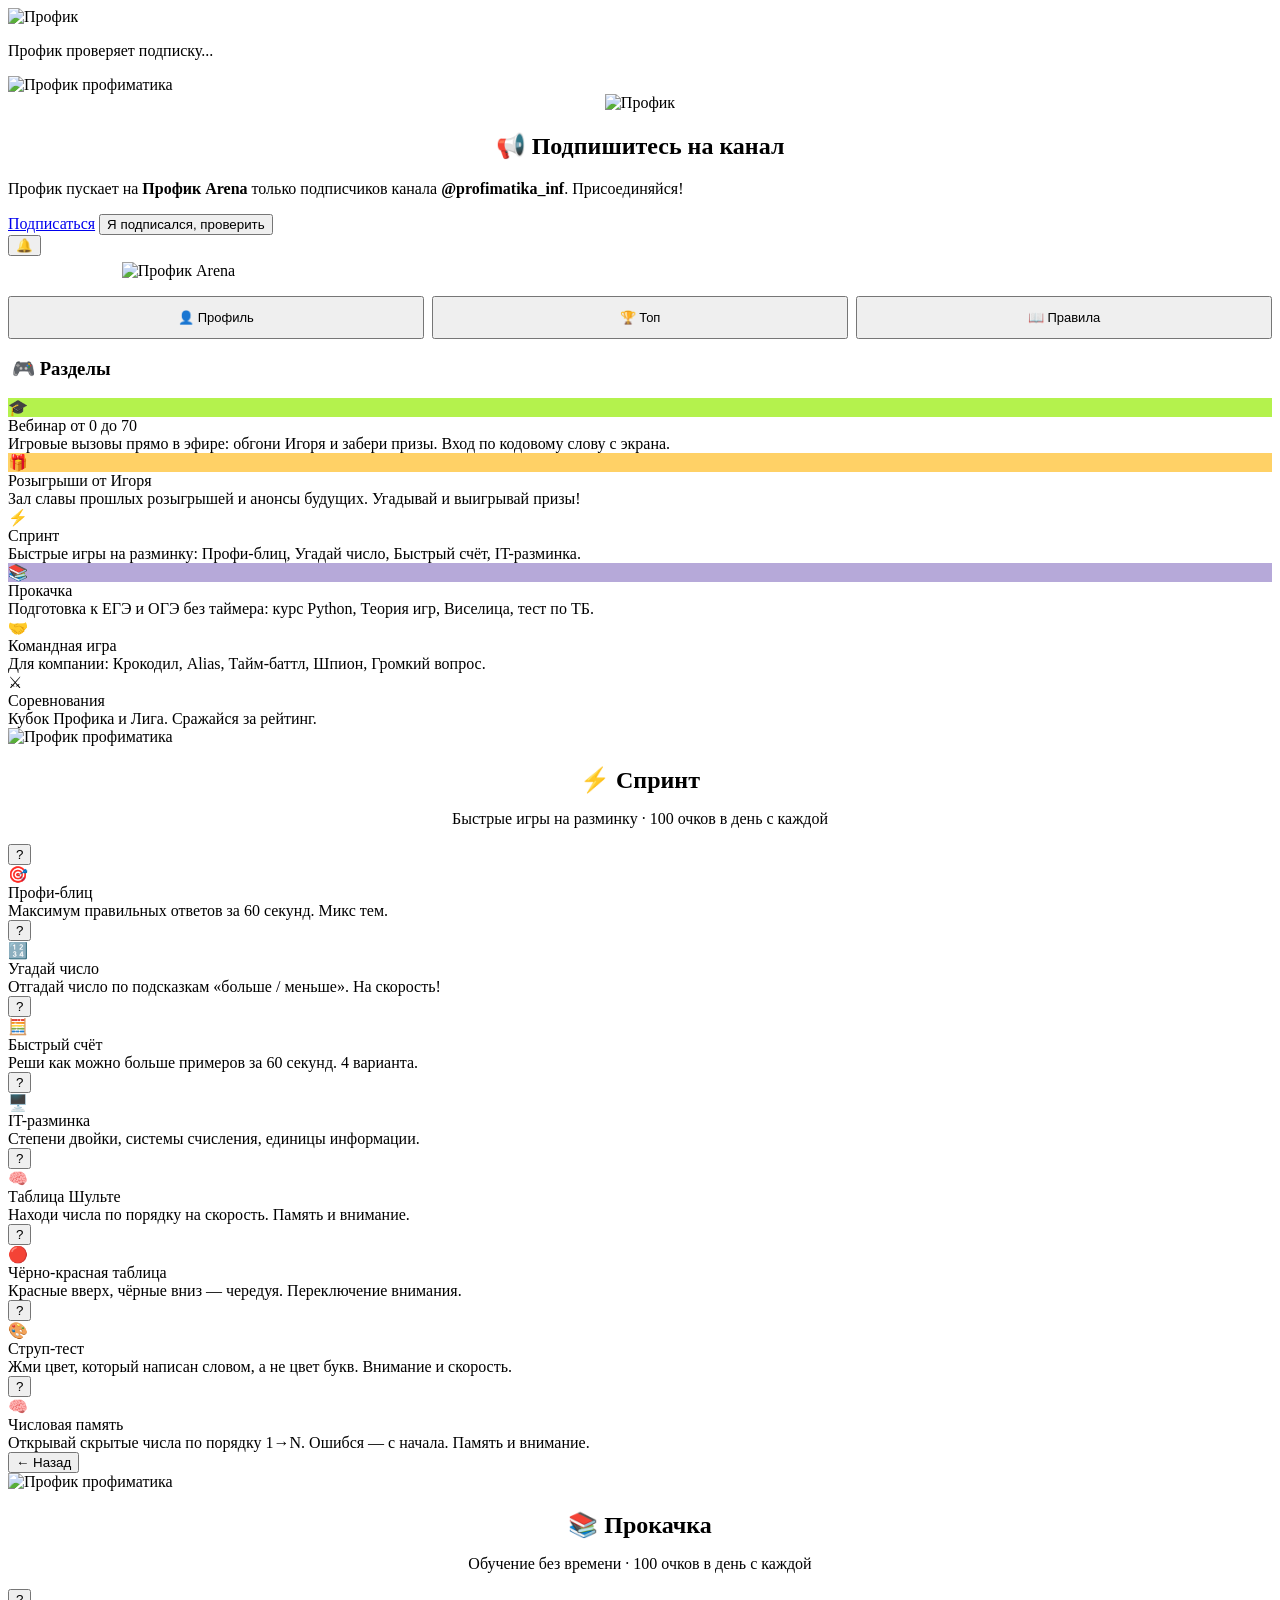
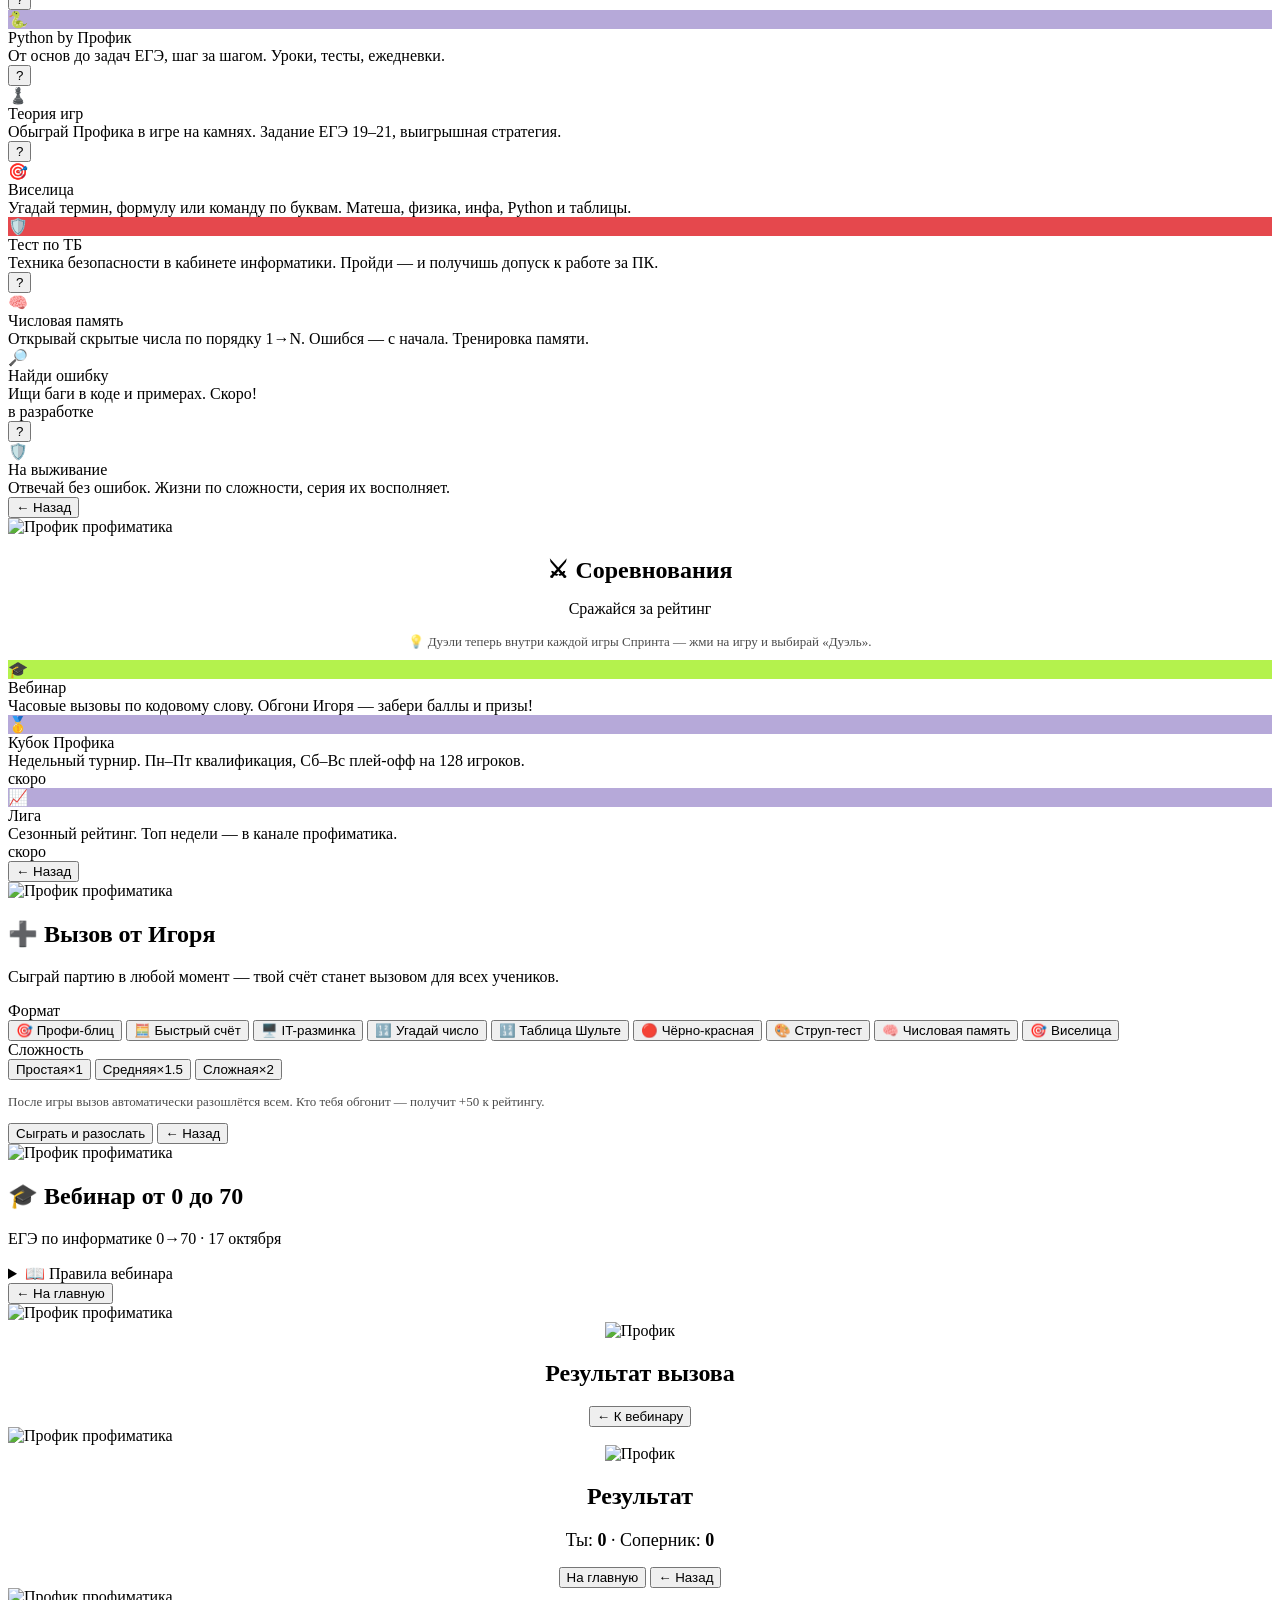
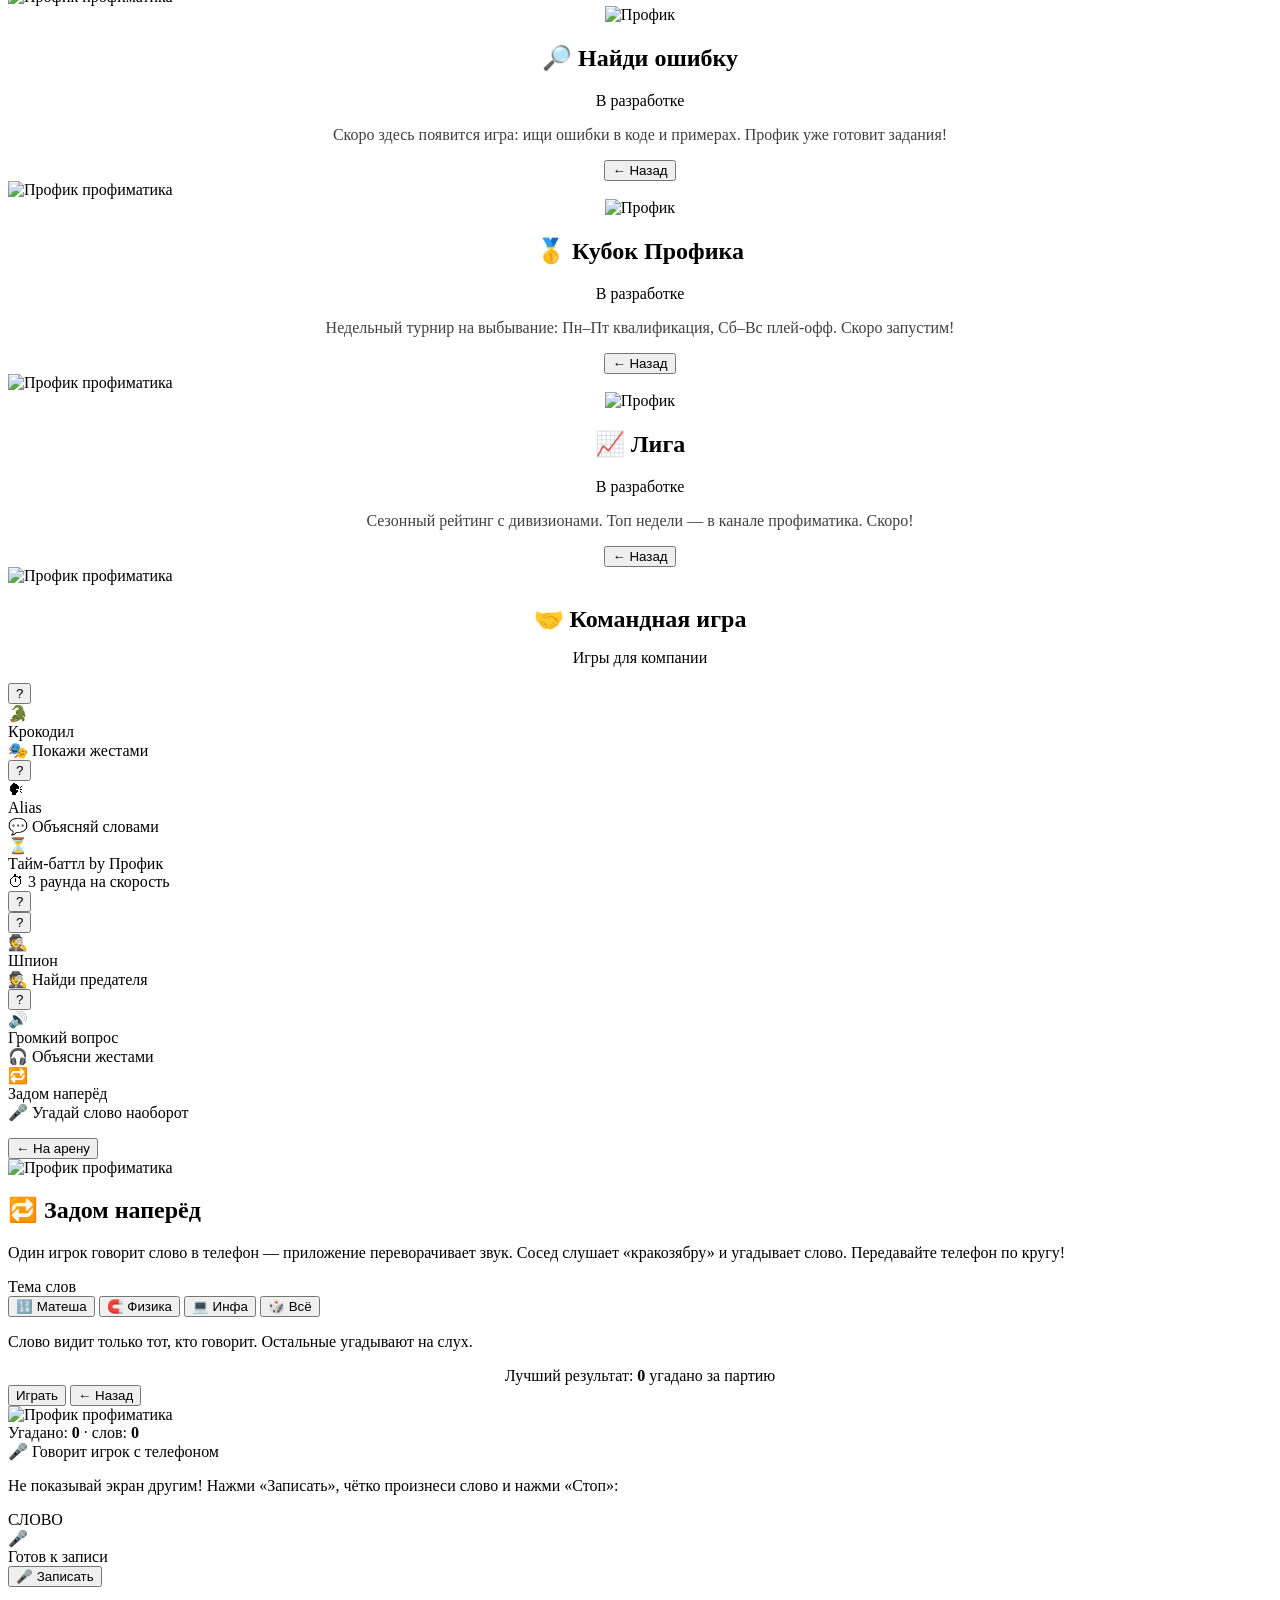
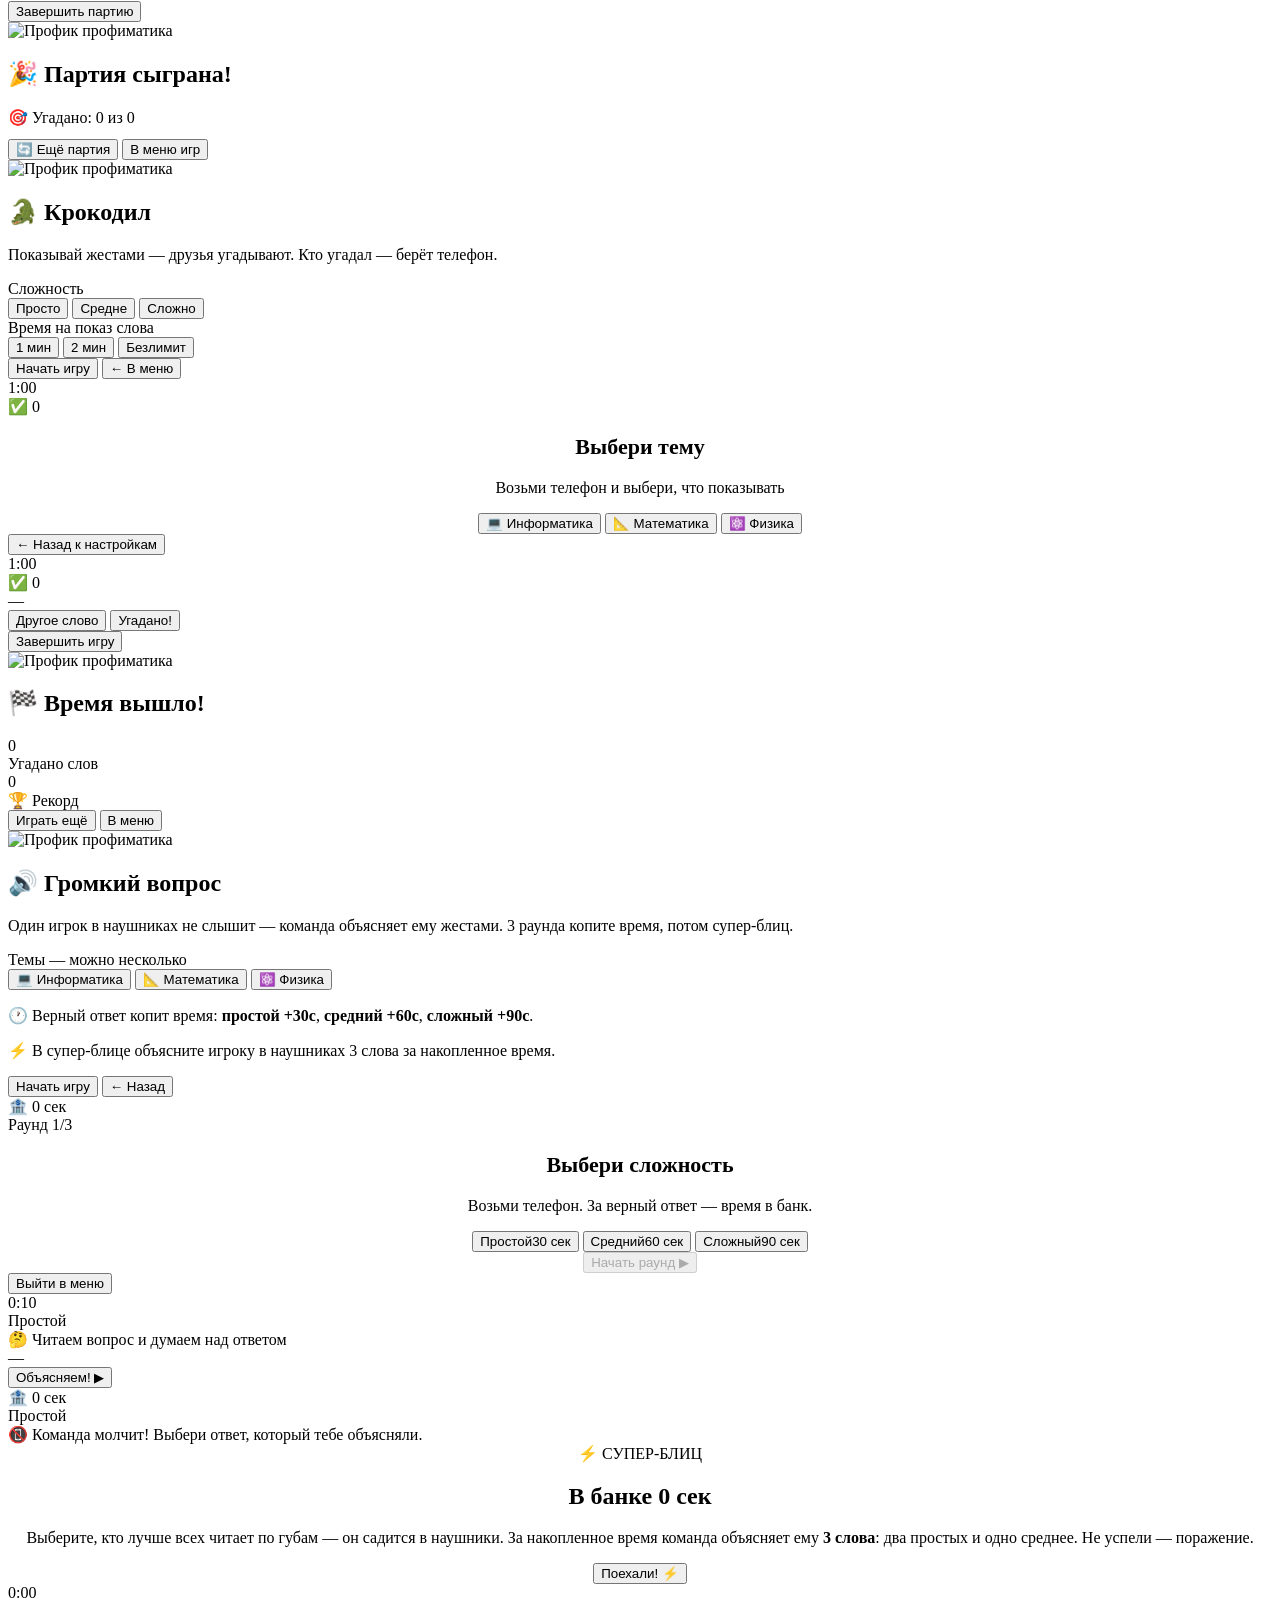
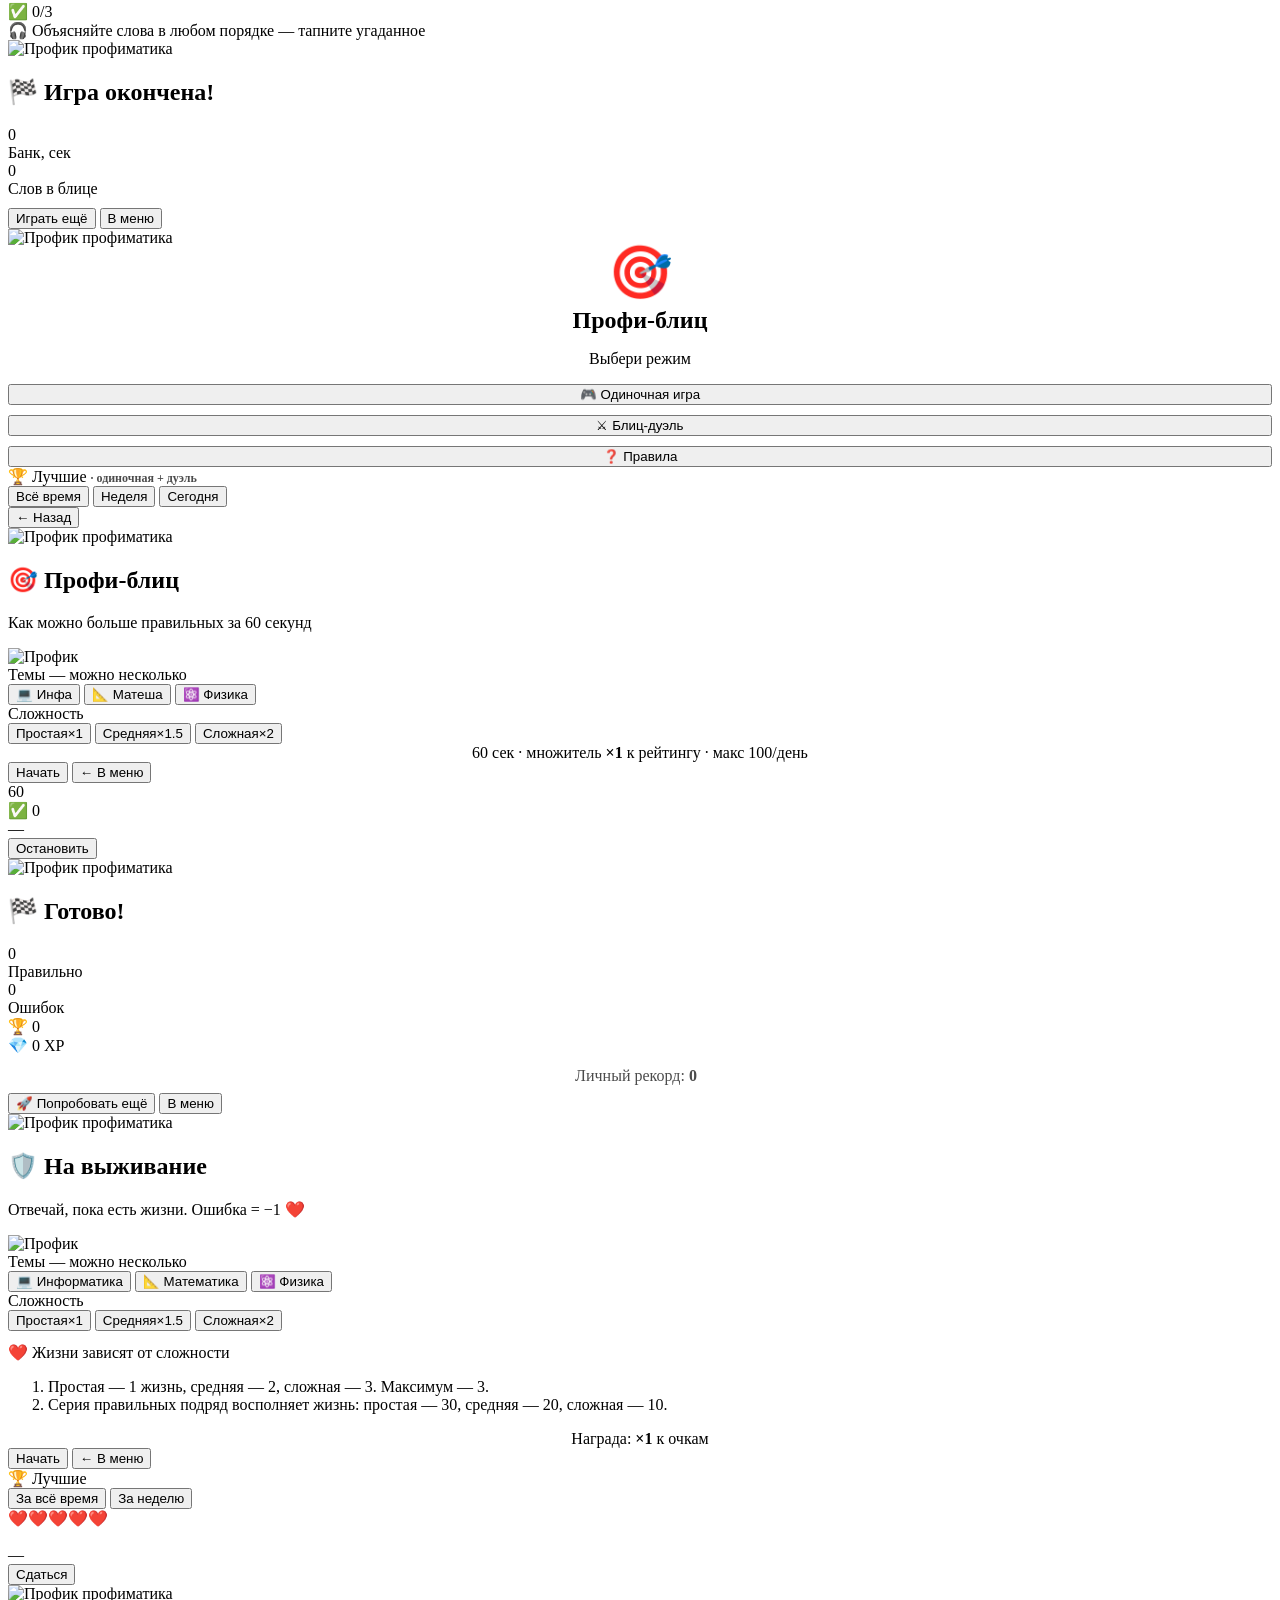
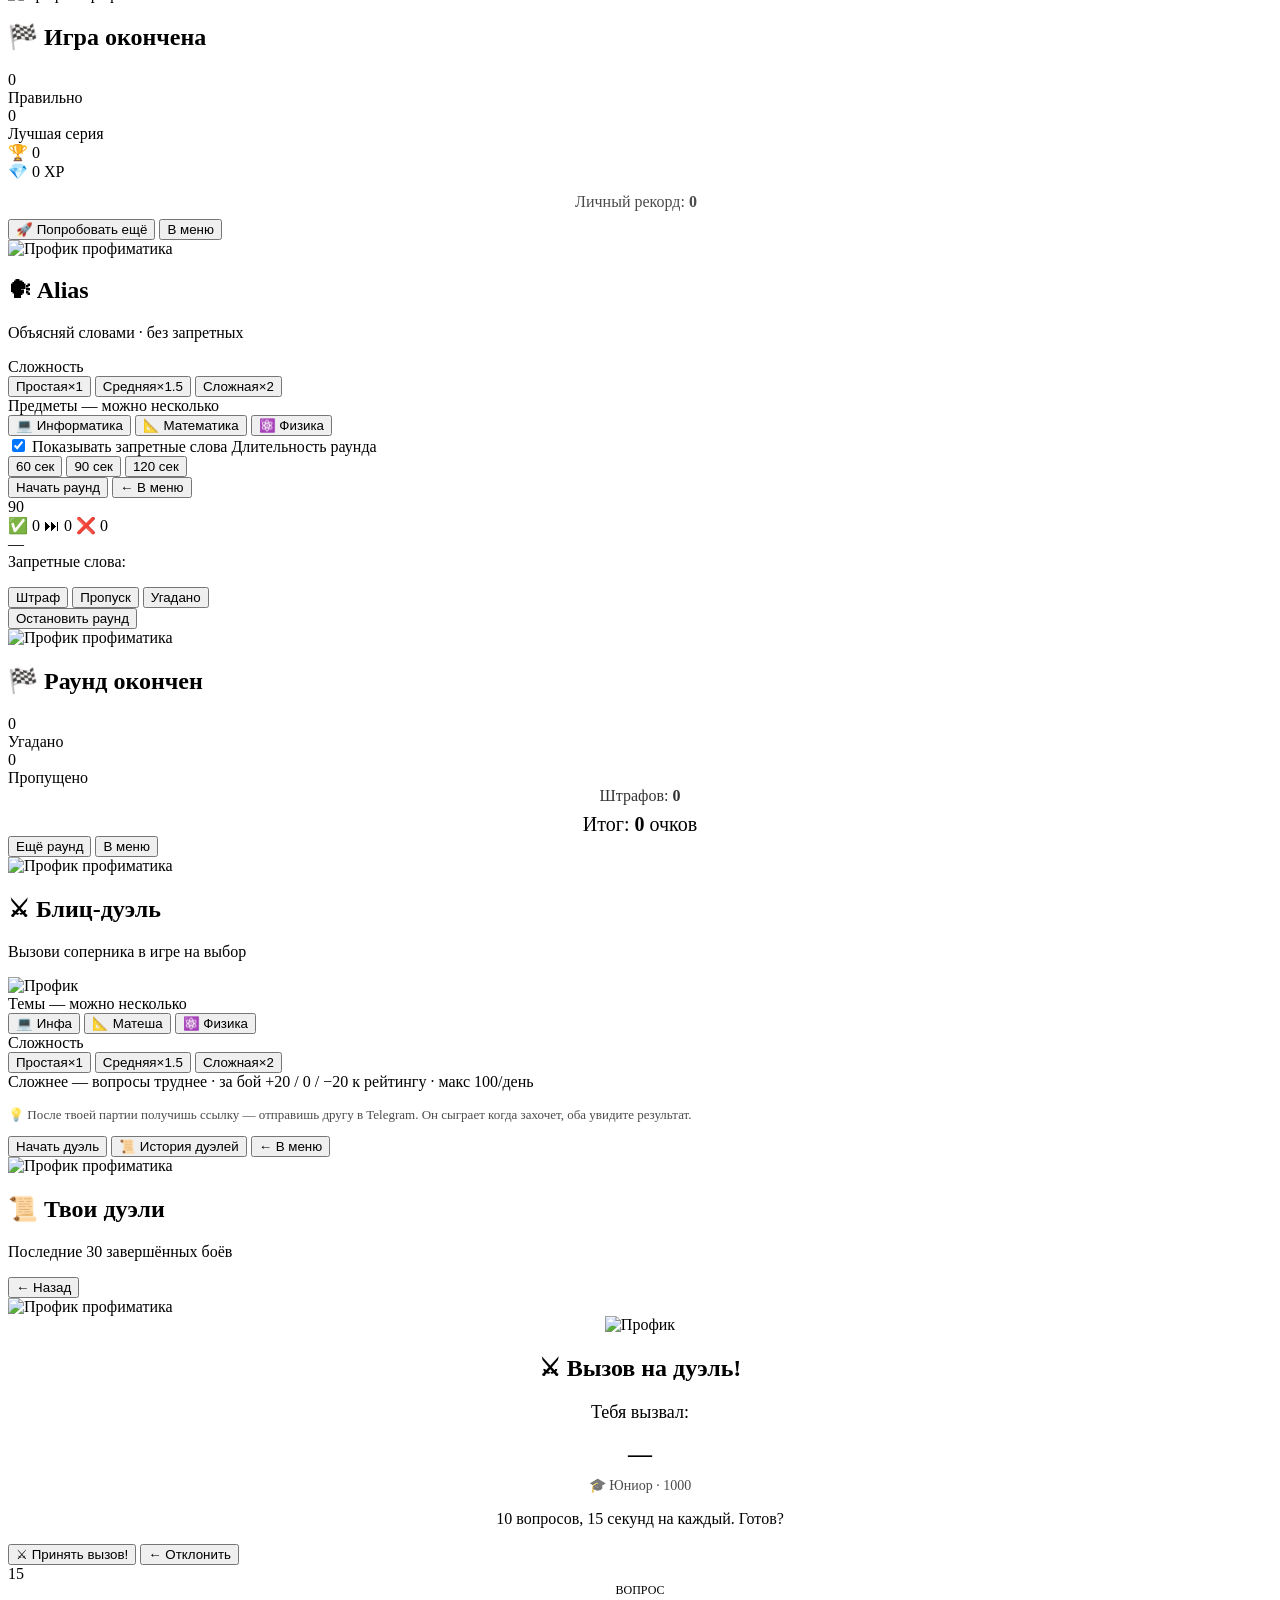
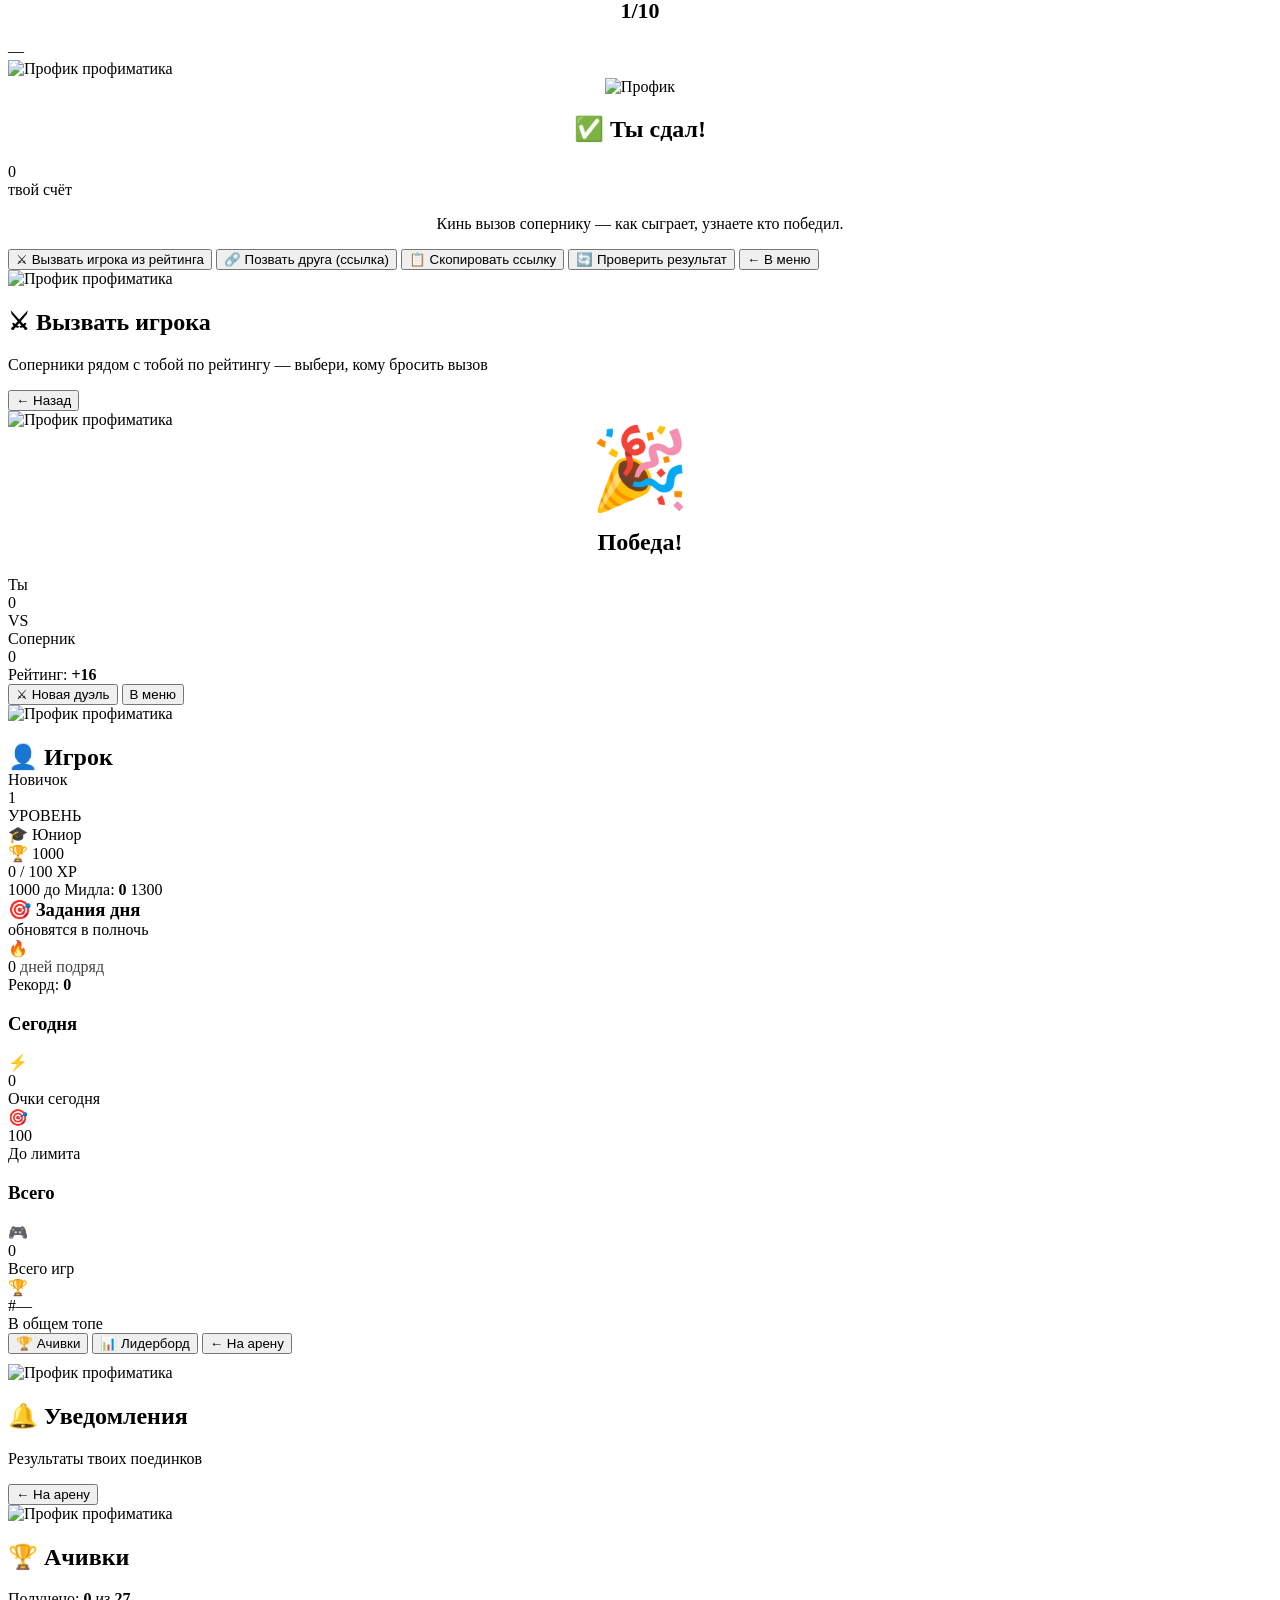
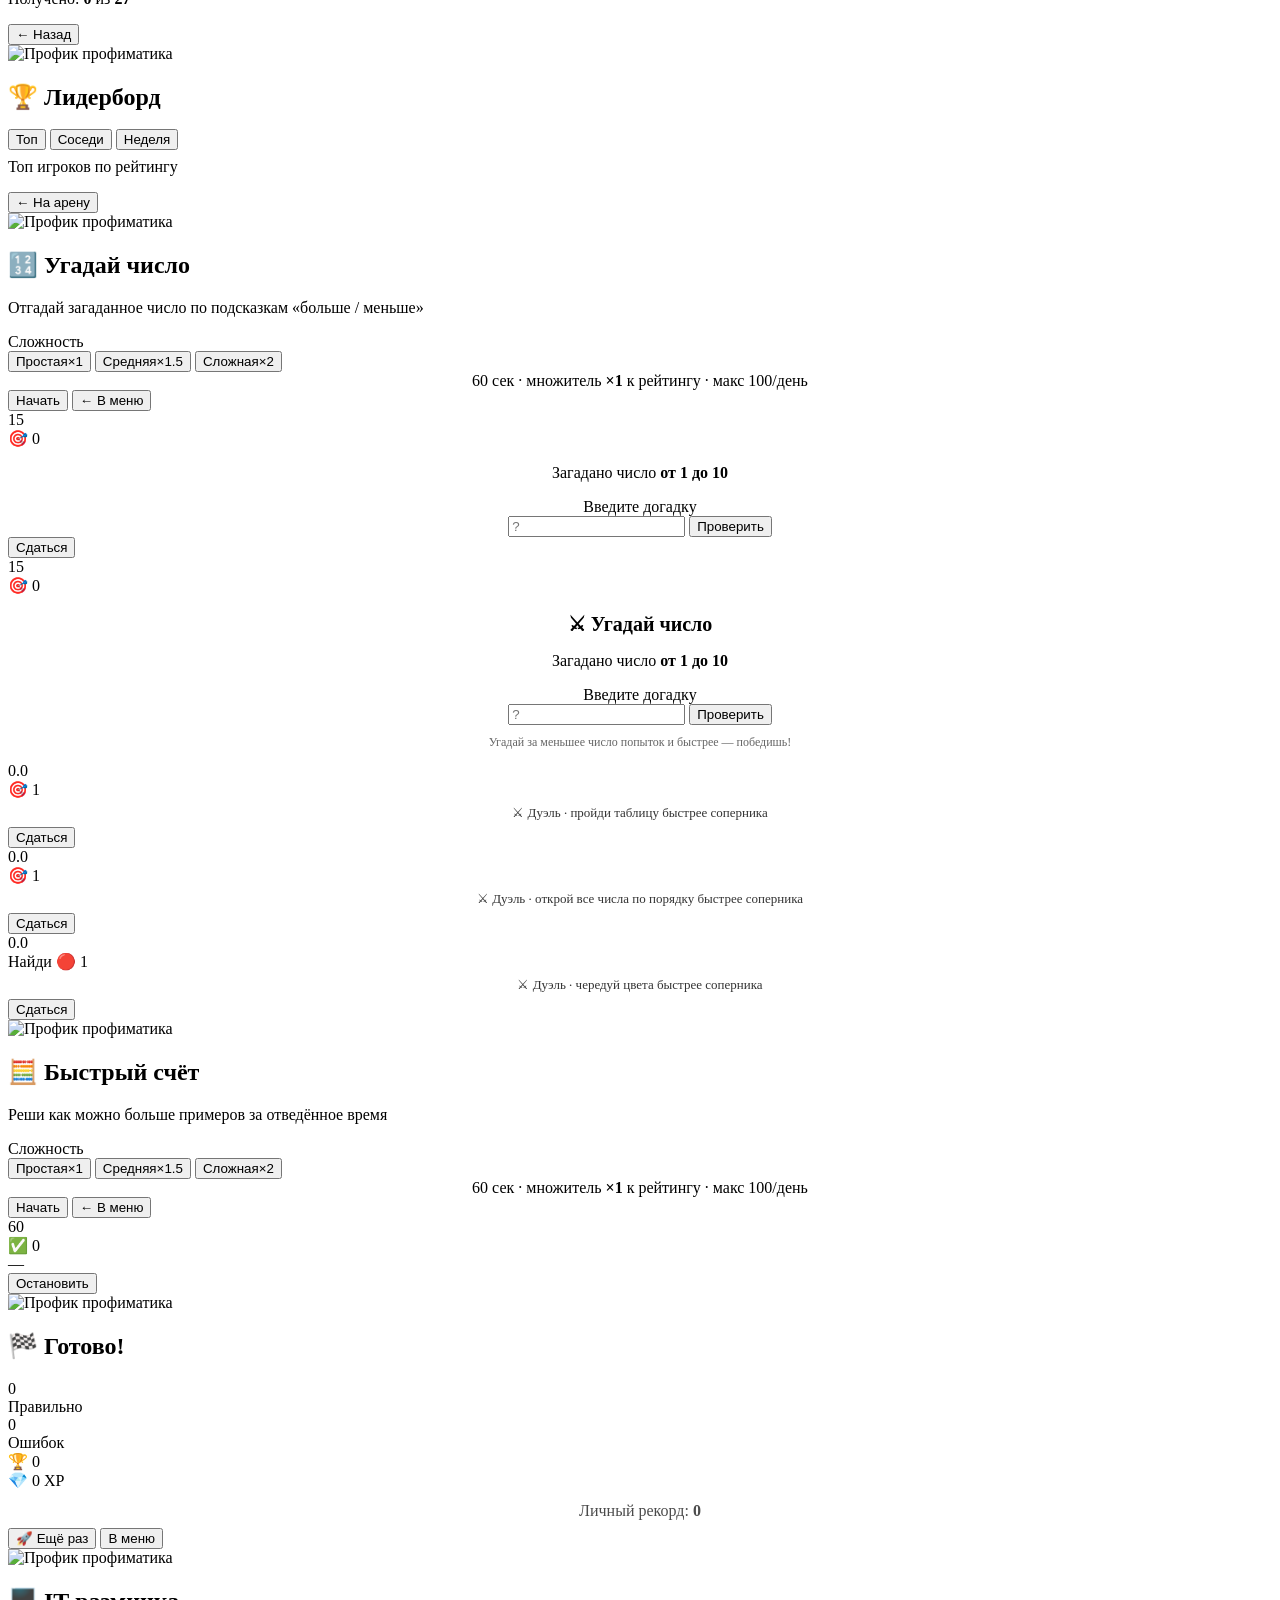
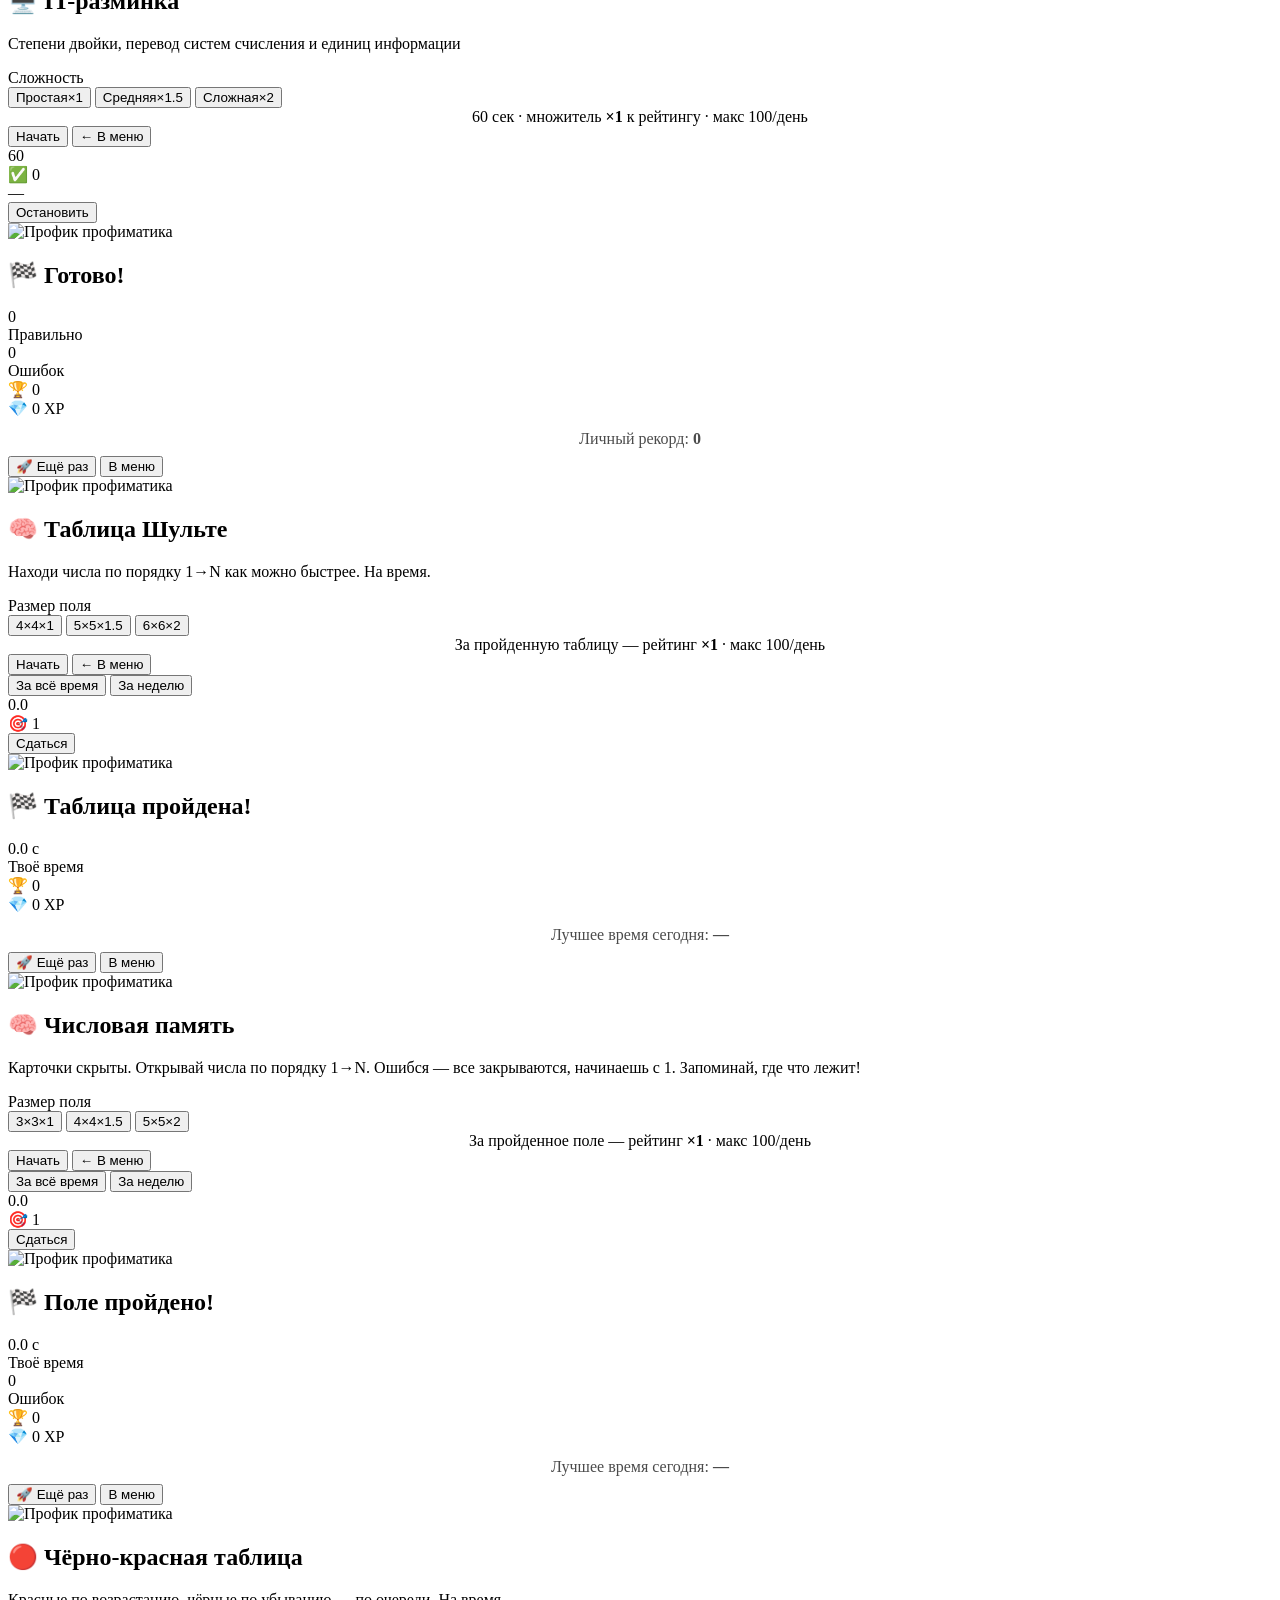
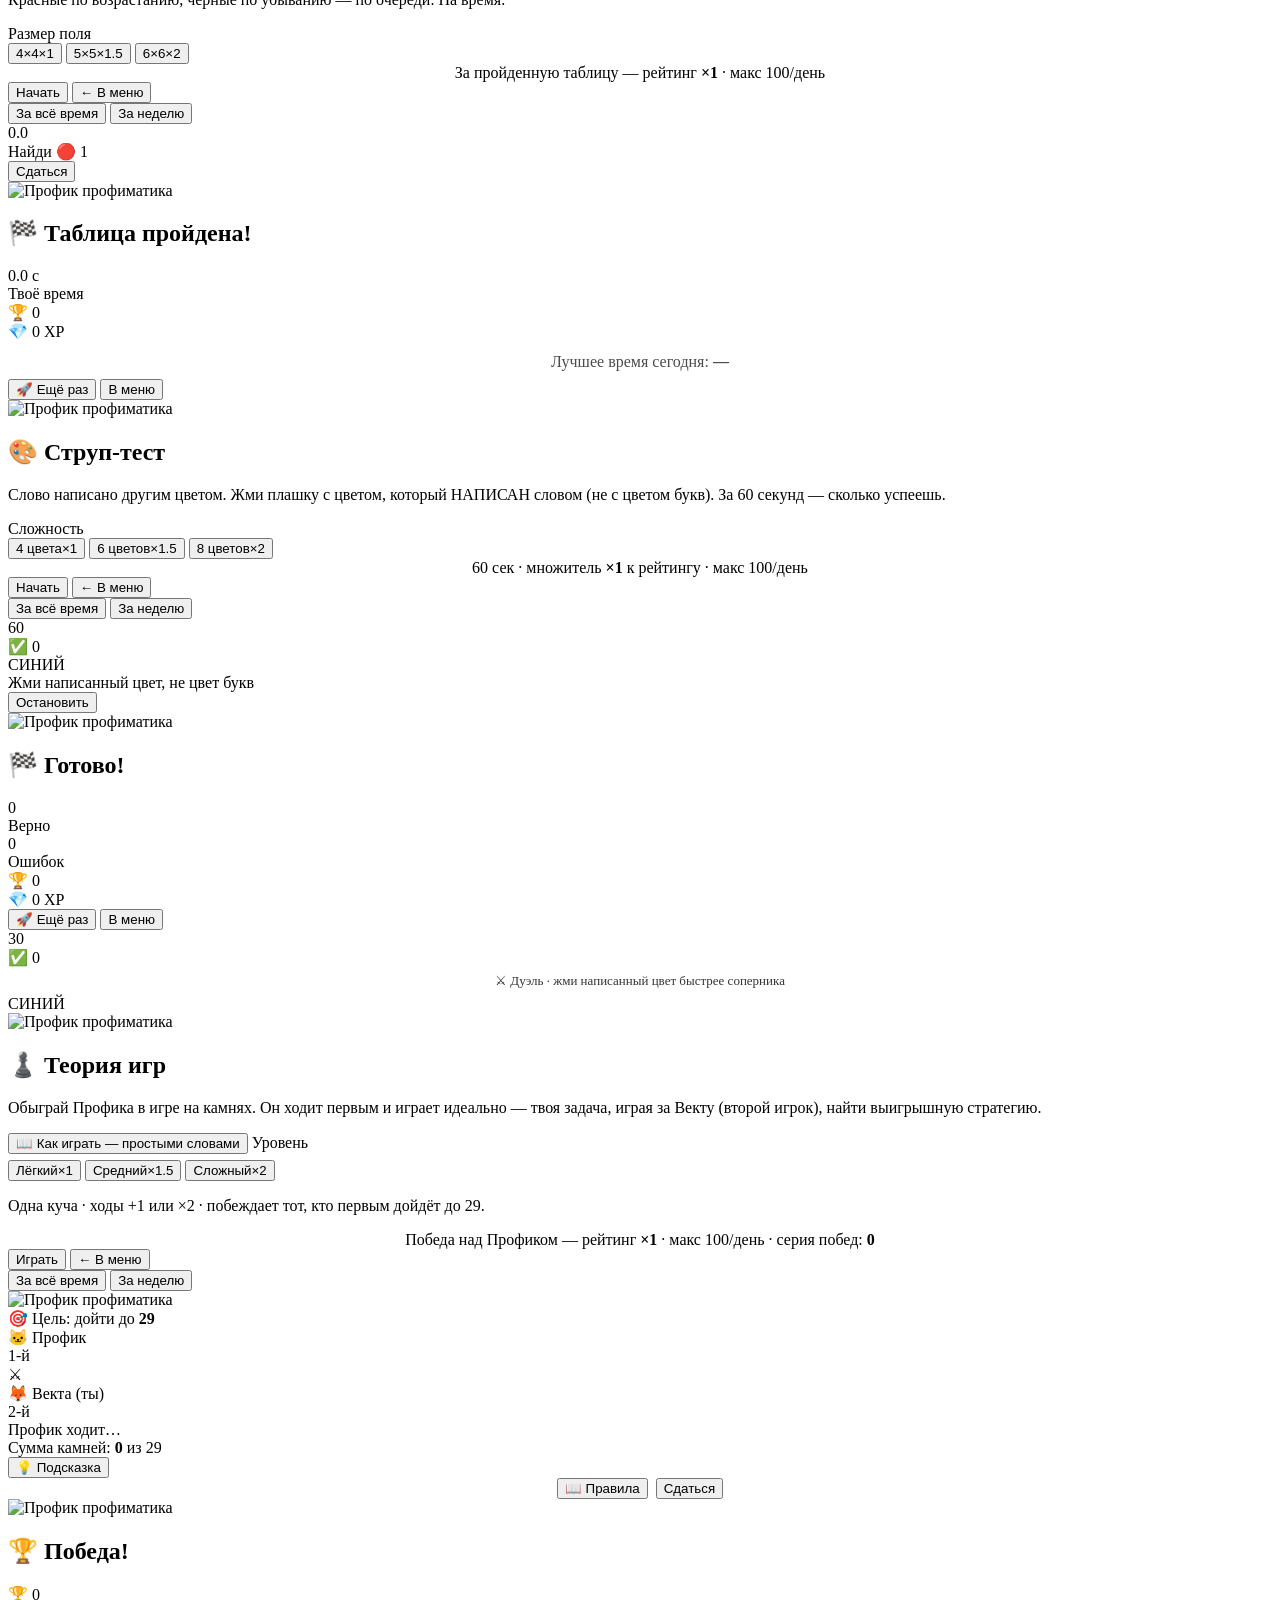
==== frontend/index.html @ 0cec4817 "Вебинар от 0 до 70: заметная кнопка на главной странице" ====
<!DOCTYPE html>
<html lang="ru">
<head>
<meta charset="UTF-8">
<meta name="viewport" content="width=device-width, initial-scale=1.0, viewport-fit=cover">
<title>Профик Arena</title>
<script async src="https://telegram.org/js/telegram-web-app.js"></script>
<link rel="stylesheet" href="/style.css?v=103">
</head>
<body>

<!-- ==== Экран: проверка подписки ==== -->
<section id="screen-check" class="screen active">
  <img src="/profik-cat.png" alt="Профик" class="profik profik-xl">
  <div class="loader"></div>
  <p>Профик проверяет подписку...</p>
</section>

<!-- ==== Экран: нужна подписка ==== -->
<section id="screen-need-sub" class="screen">
  <div class="brand-header">
    <img src="/profik-cat.png" alt="Профик" class="profik">
    <span class="brand-badge">профиматика</span>
  </div>
  <div class="card">
    <div style="text-align:center; margin-bottom:8px;">
      <img src="/profik-cat.png" alt="Профик" class="profik profik-lg">
    </div>
    <h1 style="text-align:center;">📢 Подпишитесь на канал</h1>
    <p>Профик пускает на <b>Профик Arena</b> только подписчиков канала <b>@profimatika_inf</b>. Присоединяйся!</p>
    <a href="https://t.me/profimatika_inf" target="_blank" class="btn btn-primary">Подписаться</a>
    <button id="btn-recheck" class="btn btn-secondary">Я подписался, проверить</button>
  </div>
</section>

<!-- ==== Экран: главное меню (дашборд) ==== -->
<section id="screen-menu" class="screen">
  <!-- Колокольчик уведомлений (правый верхний угол) -->
  <button id="notif-bell" class="notif-bell" onclick="openNotifications()" aria-label="Уведомления">
    🔔<span id="notif-badge" class="notif-badge" style="display:none;">0</span>
  </button>

  <!-- Крупный герой: полный логотип -->
  <div class="hero-brand">
    <img src="/profik-logo.png" alt="Профик Arena" class="hero-logo" style="max-width:82%; height:auto; display:block; margin:6px auto 0;">
  </div>

  <!-- Мотивирующая строка (цель дня/уровня) -->
  <div id="motivate-line" class="motivate-line" style="display:none;">
    <span class="motivate-icon" id="motivate-icon">🎯</span>
    <span class="motivate-text" id="motivate-text">До нового уровня 39 XP</span>
  </div>

  <!-- Персональная плашка: уровень + лига + рейтинг -->
  <div id="my-strip" class="my-strip" onclick="showScreen('profile')" style="display:none;">
    <div class="my-strip-level" id="my-strip-level">
      <div class="my-strip-level-num" id="my-strip-level-num">1</div>
      <div class="my-strip-level-label">УРОВЕНЬ</div>
    </div>
    <div class="my-strip-left">
      <div class="my-strip-topline">
        <span class="my-strip-league" id="my-strip-league">🎓 Юниор I</span>
        <span class="my-strip-streak" id="my-strip-streak" style="display:none;">🔥 <span id="my-strip-streak-num">0</span></span>
      </div>
      <div class="my-strip-rating"><span class="my-strip-label">Рейтинг</span> <span id="my-strip-rating">1000</span></div>
      <div class="my-strip-xpbar">
        <div class="my-strip-xpfill" id="my-strip-xpfill" style="width:0%"></div>
      </div>
    </div>
    <div class="my-strip-arrow">→</div>
  </div>

  <!-- Приветственная карточка от Профика -->
  <div class="profik-hello" id="profik-hello" style="display:none;">
    <img src="/profik-cat.png" alt="Профик" class="profik-hello-img">
    <div class="profik-hello-bubble">
      <div class="profik-hello-title" id="profik-hello-title">Привет!</div>
      <div class="profik-hello-msg" id="profik-hello-msg">Готов сегодня?</div>
    </div>
  </div>

  <!-- Дневная сводка: 3 плашки -->
  <div class="today-strip" id="today-strip" style="display:none;">
    <div class="today-tile">
      <div class="today-tile-icon">🔥</div>
      <div class="today-tile-val" id="today-streak">0</div>
      <div class="today-tile-label">дней</div>
    </div>
    <div class="today-tile">
      <div class="today-tile-icon">🎯</div>
      <div class="today-tile-val" id="today-quests">0/3</div>
      <div class="today-tile-label">задания</div>
    </div>
    <div class="today-tile">
      <div class="today-tile-icon">💎</div>
      <div class="today-tile-val" id="today-xp">0</div>
      <div class="today-tile-label">XP сегодня</div>
    </div>
  </div>

  <!-- Большая CTA «Играть» -->
  <button id="btn-play" class="btn btn-play" onclick="scrollToModes()" style="display:none;">
    <span class="btn-play-icon">▶</span>
    <span class="btn-play-txt">
      <span class="btn-play-title">Играть</span>
      <span class="btn-play-sub" id="btn-play-sub">Выбери режим ниже</span>
    </span>
  </button>

  <div style="display:grid; grid-template-columns:1fr 1fr 1fr; gap:8px; margin:16px 0 8px;">
    <button class="btn btn-secondary" onclick="showScreen('profile')" style="margin-top:0; font-size:13px; padding:12px 6px;">👤 Профиль</button>
    <button class="btn btn-secondary" onclick="openLeaderboard()" style="margin-top:0; font-size:13px; padding:12px 6px;">🏆 Топ</button>
    <button class="btn btn-secondary" onclick="showScreen('rules')" style="margin-top:0; font-size:13px; padding:12px 6px;">📖 Правила</button>
  </div>

  <!-- Баннер «Розыгрыш от Игоря» — угадай время забега -->
  <div id="giveaway-banner" style="display:none; margin:8px 0 4px;"></div>

  <!-- Баннер «Вызов от Игоря» — виден всем, кто ещё не проходил активный вызов -->
  <div id="weekly-banner" style="display:none; margin:8px 0 4px;"></div>

  <!-- Баннер вебинара — виден всем во время эфира -->
  <div id="webinar-banner" style="display:none; margin:8px 0 4px;"></div>

  <h3 style="padding-left:4px;" id="modes-anchor">🎮 Разделы</h3>
  <div class="games-grid">
    <div class="game-card" data-game="webinar" style="border:2px solid var(--brand-lime);">
      <div class="icon" style="background:#B4F24D;">🎓</div>
      <div class="info">
        <div class="title">Вебинар от 0 до 70</div>
        <div class="desc">Игровые вызовы прямо в эфире: обгони Игоря и забери призы. Вход по кодовому слову с экрана.</div>
      </div>
    </div>
    <div class="game-card" data-game="giveaway">
      <div class="icon" style="background:#FFD166;">🎁</div>
      <div class="info">
        <div class="title">Розыгрыши от Игоря</div>
        <div class="desc">Зал славы прошлых розыгрышей и анонсы будущих. Угадывай и выигрывай призы!</div>
      </div>
    </div>
    <div class="game-card" data-game="sec-sprint">
      <div class="icon">⚡</div>
      <div class="info">
        <div class="title">Спринт</div>
        <div class="desc">Быстрые игры на разминку: Профи-блиц, Угадай число, Быстрый счёт, IT-разминка.</div>
      </div>
    </div>
    <div class="game-card" data-game="sec-marathon">
      <div class="icon" style="background:#B6A9D9;">📚</div>
      <div class="info">
        <div class="title">Прокачка</div>
        <div class="desc">Подготовка к ЕГЭ и ОГЭ без таймера: курс Python, Теория игр, Виселица, тест по ТБ.</div>
      </div>
    </div>
    <div class="game-card" data-game="sec-team">
      <div class="icon">🤝</div>
      <div class="info">
        <div class="title">Командная игра</div>
        <div class="desc">Для компании: Крокодил, Alias, Тайм-баттл, Шпион, Громкий вопрос.</div>
        <div class="card-stat" id="card-party-stat"></div>
      </div>
    </div>
    <div class="game-card" data-game="sec-comp">
      <div class="icon">⚔</div>
      <div class="info">
        <div class="title">Соревнования</div>
        <div class="desc">Кубок Профика и Лига. Сражайся за рейтинг.</div>
      </div>
    </div>
  </div>
</section>

<!-- ==== Экран-хаб: СПРИНТ ==== -->
<section id="screen-sprint-hub" class="screen">
  <div class="brand-header">
    <img src="/profik-cat.png" alt="Профик" class="profik">
    <span class="brand-badge">профиматика</span>
  </div>
  <h1 style="text-align:center; margin-bottom:6px;">⚡ Спринт</h1>
  <p class="subtitle" style="text-align:center;">Быстрые игры на разминку · 100 очков в день с каждой</p>
  <div class="games-grid">
    <div class="game-card" data-game="sprint">
      <button class="game-info-btn" data-info="sprint" aria-label="Правила">?</button>
      <div class="icon">🎯</div>
      <div class="info">
        <div class="title">Профи-блиц</div>
        <div class="desc">Максимум правильных ответов за 60 секунд. Микс тем.</div>
        <div class="card-stat" id="card-sprint-stat"></div>
      </div>
    </div>
    <div class="game-card" data-game="numguess">
      <button class="game-info-btn" data-info="numguess" aria-label="Правила">?</button>
      <div class="icon">🔢</div>
      <div class="info">
        <div class="title">Угадай число</div>
        <div class="desc">Отгадай число по подсказкам «больше / меньше». На скорость!</div>
        <div class="card-stat" id="card-numguess-stat"></div>
      </div>
    </div>
    <div class="game-card" data-game="fastmath">
      <button class="game-info-btn" data-info="fastmath" aria-label="Правила">?</button>
      <div class="icon">🧮</div>
      <div class="info">
        <div class="title">Быстрый счёт</div>
        <div class="desc">Реши как можно больше примеров за 60 секунд. 4 варианта.</div>
        <div class="card-stat" id="card-fastmath-stat"></div>
      </div>
    </div>
    <div class="game-card" data-game="infomath">
      <button class="game-info-btn" data-info="infomath" aria-label="Правила">?</button>
      <div class="icon">🖥️</div>
      <div class="info">
        <div class="title">IT-разминка</div>
        <div class="desc">Степени двойки, системы счисления, единицы информации.</div>
        <div class="card-stat" id="card-infomath-stat"></div>
      </div>
    </div>
    <div class="game-card" data-game="schulte">
      <button class="game-info-btn" data-info="schulte" aria-label="Правила">?</button>
      <div class="icon">🧠</div>
      <div class="info">
        <div class="title">Таблица Шульте</div>
        <div class="desc">Находи числа по порядку на скорость. Память и внимание.</div>
        <div class="card-stat" id="card-schulte-stat"></div>
      </div>
    </div>
    <div class="game-card" data-game="gorbov">
      <button class="game-info-btn" data-info="gorbov" aria-label="Правила">?</button>
      <div class="icon">🔴</div>
      <div class="info">
        <div class="title">Чёрно-красная таблица</div>
        <div class="desc">Красные вверх, чёрные вниз — чередуя. Переключение внимания.</div>
        <div class="card-stat" id="card-gorbov-stat"></div>
      </div>
    </div>
    <div class="game-card" data-game="stroop">
      <button class="game-info-btn" data-info="stroop" aria-label="Правила">?</button>
      <div class="icon">🎨</div>
      <div class="info">
        <div class="title">Струп-тест</div>
        <div class="desc">Жми цвет, который написан словом, а не цвет букв. Внимание и скорость.</div>
        <div class="card-stat" id="card-stroop-stat"></div>
      </div>
    </div>
    <div class="game-card" data-game="numbermem">
      <button class="game-info-btn" data-info="numbermem" aria-label="Правила">?</button>
      <div class="icon">🧠</div>
      <div class="info">
        <div class="title">Числовая память</div>
        <div class="desc">Открывай скрытые числа по порядку 1→N. Ошибся — с начала. Память и внимание.</div>
        <div class="card-stat" id="card-numbermem-stat"></div>
      </div>
    </div>
  </div>
  <button class="btn btn-link btn-back" data-back="menu">← Назад</button>
</section>

<!-- ==== Экран-хаб: МАРАФОНЫ ==== -->
<section id="screen-marathon-hub" class="screen">
  <div class="brand-header">
    <img src="/profik-cat.png" alt="Профик" class="profik">
    <span class="brand-badge">профиматика</span>
  </div>
  <h1 style="text-align:center; margin-bottom:6px;">📚 Прокачка</h1>
  <p class="subtitle" style="text-align:center;">Обучение без времени · 100 очков в день с каждой</p>
  <div class="games-grid">
    <div class="game-card" data-game="python">
      <button class="game-info-btn" data-info="python" aria-label="Правила">?</button>
      <div class="icon" style="background:#B6A9D9;">🐍</div>
      <div class="info">
        <div class="title">Python <span class="by-profik">by Профик</span></div>
        <div class="desc">От основ до задач ЕГЭ, шаг за шагом. Уроки, тесты, ежедневки.</div>
      </div>
    </div>
    <div class="game-card" data-game="gametheory">
      <button class="game-info-btn" data-info="gametheory" aria-label="Правила">?</button>
      <div class="icon">♟️</div>
      <div class="info">
        <div class="title">Теория игр</div>
        <div class="desc">Обыграй Профика в игре на камнях. Задание ЕГЭ 19–21, выигрышная стратегия.</div>
        <div class="card-stat" id="card-gametheory-stat"></div>
      </div>
    </div>
    <div class="game-card" data-game="hangman">
      <button class="game-info-btn" data-info="hangman" aria-label="Правила">?</button>
      <div class="icon">🎯</div>
      <div class="info">
        <div class="title">Виселица</div>
        <div class="desc">Угадай термин, формулу или команду по буквам. Матеша, физика, инфа, Python и таблицы.</div>
        <div class="card-stat" id="card-hangman-stat"></div>
      </div>
    </div>
    <div class="game-card" data-game="tbquiz">
      <div class="icon" style="background:#E5484D;">🛡️</div>
      <div class="info">
        <div class="title">Тест по ТБ</div>
        <div class="desc">Техника безопасности в кабинете информатики. Пройди — и получишь допуск к работе за ПК.</div>
      </div>
    </div>
    <div class="game-card" data-game="numbermemsolo">
      <button class="game-info-btn" data-info="numbermem" aria-label="Правила">?</button>
      <div class="icon">🧠</div>
      <div class="info">
        <div class="title">Числовая память</div>
        <div class="desc">Открывай скрытые числа по порядку 1→N. Ошибся — с начала. Тренировка памяти.</div>
        <div class="card-stat" id="card-numbermemsolo-stat"></div>
      </div>
    </div>
    <div class="game-card" data-game="finderr">
      <div class="icon">🔎</div>
      <div class="info">
        <div class="title">Найди ошибку</div>
        <div class="desc">Ищи баги в коде и примерах. Скоро!</div>
      </div>
      <div class="badge-soon">в разработке</div>
    </div>
    <div class="game-card" data-game="marathon">
      <button class="game-info-btn" data-info="marathon" aria-label="Правила">?</button>
      <div class="icon">🛡️</div>
      <div class="info">
        <div class="title">На выживание</div>
        <div class="desc">Отвечай без ошибок. Жизни по сложности, серия их восполняет.</div>
        <div class="card-stat" id="card-marathon-stat"></div>
      </div>
    </div>
  </div>
  <button class="btn btn-link btn-back" data-back="menu">← Назад</button>
</section>

<!-- ==== Экран-хаб: СОРЕВНОВАНИЯ ==== -->
<section id="screen-comp-hub" class="screen">
  <div class="brand-header">
    <img src="/profik-cat.png" alt="Профик" class="profik">
    <span class="brand-badge">профиматика</span>
  </div>
  <h1 style="text-align:center; margin-bottom:6px;">⚔ Соревнования</h1>
  <p class="subtitle" style="text-align:center;">Сражайся за рейтинг</p>
  <div id="weekly-block"></div>
  <button id="btn-weekly-create" class="btn btn-primary" style="display:none;">➕ Создать Вызов от Игоря</button>
  <p style="font-size:13px; opacity:0.7; text-align:center; margin:6px 0 10px;">💡 Дуэли теперь внутри каждой игры Спринта — жми на игру и выбирай «Дуэль».</p>
  <div class="games-grid">
    <div class="game-card" data-game="webinar">
      <div class="icon" style="background:#B4F24D;">🎓</div>
      <div class="info">
        <div class="title">Вебинар</div>
        <div class="desc">Часовые вызовы по кодовому слову. Обгони Игоря — забери баллы и призы!</div>
      </div>
    </div>
    <div class="game-card" data-game="cup">
      <div class="icon" style="background:#B6A9D9;">🥇</div>
      <div class="info">
        <div class="title">Кубок Профика</div>
        <div class="desc">Недельный турнир. Пн–Пт квалификация, Сб–Вс плей-офф на 128 игроков.</div>
      </div>
      <div class="badge-soon">скоро</div>
    </div>
    <div class="game-card" data-game="league">
      <div class="icon" style="background:#B6A9D9;">📈</div>
      <div class="info">
        <div class="title">Лига</div>
        <div class="desc">Сезонный рейтинг. Топ недели — в канале профиматика.</div>
      </div>
      <div class="badge-soon">скоро</div>
    </div>
  </div>
  <button class="btn btn-link btn-back" data-back="menu">← Назад</button>
</section>

<!-- ==== Вызов от Игоря: создание (только админ) ==== -->
<section id="screen-weekly-admin" class="screen">
  <div class="brand-header">
    <img src="/profik-cat.png" alt="Профик" class="profik">
    <span class="brand-badge">профиматика</span>
  </div>
  <div class="card">
    <h1>➕ Вызов от Игоря</h1>
    <p class="subtitle">Сыграй партию в любой момент — твой счёт станет вызовом для всех учеников.</p>
    <label class="field">Формат</label>
    <div class="pills" id="wa-format">
      <button class="pill active" data-value="sprint">🎯 Профи-блиц</button>
      <button class="pill" data-value="fastmath">🧮 Быстрый счёт</button>
      <button class="pill" data-value="infomath">🖥️ IT-разминка</button>
      <button class="pill" data-value="numguess">🔢 Угадай число</button>
      <button class="pill" data-value="schulte">🔢 Таблица Шульте</button>
      <button class="pill" data-value="gorbov">🔴 Чёрно-красная</button>
      <button class="pill" data-value="stroop">🎨 Струп-тест</button>
      <button class="pill" data-value="numbermem">🧠 Числовая память</button>
      <button class="pill" data-value="hangman">🎯 Виселица</button>
    </div>
    <label class="field">Сложность</label>
    <div class="pills" id="wa-difficulty">
      <button class="pill pill-diff" data-value="easy"><span>Простая</span><span class="pill-hint">×1</span></button>
      <button class="pill pill-diff active" data-value="medium"><span>Средняя</span><span class="pill-hint">×1.5</span></button>
      <button class="pill pill-diff" data-value="hard"><span>Сложная</span><span class="pill-hint">×2</span></button>
    </div>
    <p style="font-size:13px; opacity:0.7; margin-top:14px;">После игры вызов автоматически разошлётся всем. Кто тебя обгонит — получит +50 к рейтингу.</p>
    <button id="btn-wa-start" class="btn btn-primary btn-big">Сыграть и разослать</button>
    <button class="btn btn-link btn-back" data-back="compHub">← Назад</button>
  </div>
</section>

<!-- ==== Вебинар: главный экран (ввод кода, статус, живой топ, админ) ==== -->
<section id="screen-webinar" class="screen">
  <div class="brand-header">
    <img src="/profik-cat.png" alt="Профик" class="profik">
    <span class="brand-badge">профиматика</span>
  </div>
  <div class="card">
    <h1>🎓 Вебинар от 0 до 70</h1>
    <p class="subtitle" id="webinar-sub">ЕГЭ по информатике 0→70 · 17 октября</p>
    <div id="webinar-body"></div>
    <div id="webinar-admin-panel" style="display:none;"></div>
    <div id="webinar-top"></div>

    <details class="wb-rules">
      <summary>📖 Правила вебинара</summary>
      <div class="wb-rules-body">
        <p>🎬 Во время вебинара Игорь запускает <b>вызовы</b> (примерно раз в час, больше 10 за эфир). В каждом — игра на скорость.</p>
        <p>🔑 Чтобы играть, впиши <b>кодовое слово</b> — оно показывается на экране вебинара и <b>своё у каждого вызова</b>. Так что смотри эфир, чтобы не пропустить!</p>
        <p>1️⃣ На каждый вызов — <b>одна попытка</b>, и на игру даётся <b>10 минут</b> с момента запуска. Успей сыграть, пока вызов открыт!</p>
        <p>⚡ Задача — <b>обогнать Игоря и сделать это быстрее всех</b>.</p>
        <p>🏅 Баллы за вызов: самый быстрый из обошедших — <b>100</b>, дальше 90 / 80 / 70 и так далее (−10 за место, минимум 10). Сыграл, но не обогнал — <b>+5 за попытку</b>. Баллы копятся весь вебинар.</p>
        <p>🏆 В конце — итоговый топ. <b>Топ-3</b> получают месяц курса (тариф «Стандарт»). Остальным участникам — <b>сертификаты OZON / Золотое Яблоко</b> (количество зависит от числа участников).</p>
      </div>
    </details>

    <button class="btn btn-link btn-back" data-back="menu">← На главную</button>
  </div>
</section>

<!-- ==== Вебинар: результат вызова ==== -->
<section id="screen-webinar-result" class="screen">
  <div class="brand-header">
    <img src="/profik-cat.png" alt="Профик" class="profik">
    <span class="brand-badge">профиматика</span>
  </div>
  <div class="card" style="text-align:center;">
    <img src="/profik-cat.png" alt="Профик" class="profik profik-lg">
    <h1 id="webinar-res-title">Результат вызова</h1>
    <div id="webinar-res-body" style="font-size:16px; margin:10px 0;"></div>
    <p class="subtitle" id="webinar-res-sub"></p>
    <button class="btn btn-primary" onclick="openWebinar()">← К вебинару</button>
  </div>
</section>

<!-- ==== Вызов от Игоря: результат ==== -->
<section id="screen-weekly-result" class="screen">
  <div class="brand-header">
    <img src="/profik-cat.png" alt="Профик" class="profik">
    <span class="brand-badge">профиматика</span>
  </div>
  <div class="card" style="text-align:center;">
    <img src="/profik-cat.png" alt="Профик" class="profik profik-lg">
    <h1 id="weekly-res-title">Результат</h1>
    <div style="font-size:18px; margin:8px 0;">Ты: <b id="weekly-res-you">0</b> · Соперник: <b id="weekly-res-admin">0</b></div>
    <p class="subtitle" id="weekly-res-sub"></p>
    <button class="btn btn-primary" onclick="showScreen('menu')">На главную</button>
    <button class="btn btn-link btn-back" data-back="menu">← Назад</button>
  </div>
</section>

<!-- ==== Экраны-заглушки «в разработке» ==== -->
<section id="screen-finderr" class="screen">
  <div class="brand-header">
    <img src="/profik-cat.png" alt="Профик" class="profik">
    <span class="brand-badge">профиматика</span>
  </div>
  <div class="card" style="text-align:center;">
    <img src="/profik-cat.png" alt="Профик" class="profik profik-lg">
    <h1>🔎 Найди ошибку</h1>
    <p class="subtitle">В разработке</p>
    <p style="opacity:0.75;">Скоро здесь появится игра: ищи ошибки в коде и примерах. Профик уже готовит задания!</p>
    <button class="btn btn-link btn-back" data-back="marathonHub">← Назад</button>
  </div>
</section>

<section id="screen-cup" class="screen">
  <div class="brand-header">
    <img src="/profik-cat.png" alt="Профик" class="profik">
    <span class="brand-badge">профиматика</span>
  </div>
  <div class="card" style="text-align:center;">
    <img src="/profik-cat.png" alt="Профик" class="profik profik-lg">
    <h1>🥇 Кубок Профика</h1>
    <p class="subtitle">В разработке</p>
    <p style="opacity:0.75;">Недельный турнир на выбывание: Пн–Пт квалификация, Сб–Вс плей-офф. Скоро запустим!</p>
    <button class="btn btn-link btn-back" data-back="compHub">← Назад</button>
  </div>
</section>

<section id="screen-league" class="screen">
  <div class="brand-header">
    <img src="/profik-cat.png" alt="Профик" class="profik">
    <span class="brand-badge">профиматика</span>
  </div>
  <div class="card" style="text-align:center;">
    <img src="/profik-cat.png" alt="Профик" class="profik profik-lg">
    <h1>📈 Лига</h1>
    <p class="subtitle">В разработке</p>
    <p style="opacity:0.75;">Сезонный рейтинг с дивизионами. Топ недели — в канале профиматика. Скоро!</p>
    <button class="btn btn-link btn-back" data-back="compHub">← Назад</button>
  </div>
</section>

<!-- ==== Экран: Тусовка (сабменю командных игр) ==== -->
<section id="screen-party" class="screen">
  <div class="brand-header">
    <img src="/profik-cat.png" alt="Профик" class="profik">
    <span class="brand-badge">профиматика</span>
  </div>
  <h1 style="text-align:center; margin-bottom:6px;">🤝 Командная игра</h1>
  <p class="subtitle" style="text-align:center;">Игры для компании</p>

  <div class="games-grid">
    <div class="game-card" data-game="crocodile">
      <button class="game-info-btn" data-info="crocodile" aria-label="Правила">?</button>
      <div class="icon">🐊</div>
      <div class="info">
        <div class="title">Крокодил</div>
        <div class="desc">🎭 Покажи жестами</div>
      </div>
    </div>
    <div class="game-card" data-game="alias">
      <button class="game-info-btn" data-info="alias" aria-label="Правила">?</button>
      <div class="icon">🗣</div>
      <div class="info">
        <div class="title">Alias</div>
        <div class="desc">💬 Объясняй словами</div>
      </div>
    </div>
    <div class="game-card" data-game="timebank">
      <div class="icon">⏳</div>
      <div class="info">
        <div class="title">Тайм-баттл <span class="by-profik">by Профик</span></div>
        <div class="desc">⏱ 3 раунда на скорость</div>
      </div>
      <button class="game-info-btn" data-info="timebank" aria-label="Правила игры">?</button>
    </div>
    <div class="game-card" data-game="spy">
      <button class="game-info-btn" data-info="spy" aria-label="Правила">?</button>
      <div class="icon">🕵</div>
      <div class="info">
        <div class="title">Шпион</div>
        <div class="desc">🕵 Найди предателя</div>
      </div>
    </div>
    <div class="game-card" data-game="gromko">
      <button class="game-info-btn" data-info="gromko" aria-label="Правила">?</button>
      <div class="icon">🔊</div>
      <div class="info">
        <div class="title">Громкий вопрос</div>
        <div class="desc">🎧 Объясни жестами</div>
      </div>
    </div>
    <div class="game-card" data-game="reverse">
      <div class="icon">🔁</div>
      <div class="info">
        <div class="title">Задом наперёд</div>
        <div class="desc">🎤 Угадай слово наоборот</div>
      </div>
    </div>
  </div>

  <button class="btn btn-link btn-back" data-back="menu" style="margin-top:16px;">← На арену</button>
</section>

<!-- ==== Экраны: Задом наперёд ==== -->
<section id="screen-reverse-setup" class="screen">
  <div class="brand-header">
    <img src="/profik-cat.png" alt="Профик" class="profik">
    <span class="brand-badge">профиматика</span>
  </div>
  <div class="card">
    <h1>🔁 Задом наперёд</h1>
    <p class="subtitle">Один игрок говорит слово в телефон — приложение переворачивает звук. Сосед слушает «кракозябру» и угадывает слово. Передавайте телефон по кругу!</p>

    <label class="field">Тема слов</label>
    <div class="pills" id="reverse-topic">
      <button class="pill active" data-value="math">🔢 Матеша</button>
      <button class="pill" data-value="physics">🧲 Физика</button>
      <button class="pill" data-value="info">💻 Инфа</button>
      <button class="pill" data-value="all">🎲 Всё</button>
    </div>
    <p class="gt-rule">Слово видит только тот, кто говорит. Остальные угадывают на слух.</p>
    <div style="text-align:center;">
      <div class="mult-hint">Лучший результат: <b id="reverse-record">0</b> угадано за партию</div>
    </div>
    <button id="btn-reverse-start" class="btn btn-primary btn-big">Играть</button>
    <button class="btn btn-link btn-back" data-back="party">← Назад</button>
  </div>
</section>

<section id="screen-reverse-play" class="screen">
  <div class="brand-header">
    <img src="/profik-cat.png" alt="Профик" class="profik">
    <span class="brand-badge">профиматика</span>
  </div>
  <div class="card">
    <div class="rev-score">Угадано: <b id="rev-score">0</b> · слов: <b id="rev-count">0</b></div>

    <!-- Шаг 1: записывает говорящий -->
    <div id="rev-step-record">
      <div class="rev-role">🎤 Говорит игрок с телефоном</div>
      <p class="rev-instr">Не показывай экран другим! Нажми «Записать», чётко произнеси слово и нажми «Стоп»:</p>
      <div class="rev-word" id="rev-word">СЛОВО</div>
      <div class="rev-mic" id="rev-mic-emoji">🎤</div>
      <div class="rev-status" id="rev-status">Готов к записи</div>
      <button id="btn-rev-rec" class="btn btn-primary btn-big">🎤 Записать</button>
    </div>

    <!-- Шаг 2: слушает угадывающий -->
    <div id="rev-step-listen" style="display:none;">
      <div class="rev-role">👂 Теперь угадывает следующий игрок</div>
      <p class="rev-instr">Передай телефон соседу. Слушай слово задом наперёд и называй вслух свою догадку!</p>
      <div class="rev-mic">🔁</div>
      <div class="rev-status" id="rev-listen-status"></div>
      <button id="btn-rev-play" class="btn btn-primary btn-big">🔁 Слушать наоборот</button>
      <button id="btn-rev-reveal" class="btn btn-secondary btn-big">👁 Показать ответ</button>
      <button id="btn-rev-rerec" class="btn btn-link">🎤 Перезаписать слово</button>
    </div>

    <!-- Шаг 3: ответ -->
    <div id="rev-step-reveal" style="display:none;">
      <div class="rev-role">Правильный ответ:</div>
      <div class="rev-word" id="rev-answer">СЛОВО</div>
      <p class="rev-instr">Угадали?</p>
      <div style="display:flex; gap:10px;">
        <button id="btn-rev-yes" class="btn btn-primary" style="flex:1; margin:0;">✅ Угадал</button>
        <button id="btn-rev-no" class="btn btn-secondary" style="flex:1; margin:0;">❌ Мимо</button>
      </div>
    </div>

    <button id="btn-rev-finish" class="btn btn-link" style="margin-top:14px;">Завершить партию</button>
  </div>
</section>

<section id="screen-reverse-result" class="screen">
  <div class="brand-header">
    <img src="/profik-cat.png" alt="Профик" class="profik">
    <span class="brand-badge">профиматика</span>
  </div>
  <div class="card">
    <h1 id="rev-result-title">🎉 Партия сыграна!</h1>
    <p class="subtitle" id="rev-result-sub"></p>
    <div class="reward-strip">
      <div class="reward-chip xp pos">🎯 Угадано: <span id="rev-r-score">0</span> из <span id="rev-r-total">0</span></div>
    </div>
    <p id="rev-record-line" style="text-align:center; opacity:0.7; margin:12px 0 8px;"></p>
    <button id="btn-reverse-again" class="btn btn-primary btn-big">🔄 Ещё партия</button>
    <button class="btn btn-secondary btn-back" data-back="party">В меню игр</button>
  </div>
</section>

<!-- ==== Экран: настройка Крокодила ==== -->
<section id="screen-croco-setup" class="screen">
  <div class="brand-header">
    <img src="/profik-cat.png" alt="Профик" class="profik">
    <span class="brand-badge">профиматика</span>
  </div>
  <div class="card">
    <h1>🐊 Крокодил</h1>
    <p class="subtitle">Показывай жестами — друзья угадывают. Кто угадал — берёт телефон.</p>

    <label class="field">Сложность</label>
    <div class="pills" id="croco-difficulty">
      <button class="pill pill-diff active" data-value="easy"><span>Просто</span></button>
      <button class="pill pill-diff" data-value="medium"><span>Средне</span></button>
      <button class="pill pill-diff" data-value="hard"><span>Сложно</span></button>
    </div>

    <label class="field">Время на показ слова</label>
    <div class="pills" id="croco-time">
      <button class="pill active" data-value="60">1 мин</button>
      <button class="pill" data-value="120">2 мин</button>
      <button class="pill" data-value="0">Безлимит</button>
    </div>

    <div class="record-hint" id="croco-record-hint" style="display:none;">
      🏆 Рекорд: <b id="croco-record">0</b> слов
    </div>

    <button id="btn-croco-start" class="btn btn-primary btn-big">Начать игру</button>
    <button class="btn btn-link btn-back" data-back="menu">← В меню</button>
  </div>
</section>

<!-- ==== Экран: выбор темы (перед каждым словом) ==== -->
<section id="screen-croco-theme" class="screen">
  <div class="game-header">
    <div class="timer croco-timer" id="croco-theme-timer">1:00</div>
    <div class="score-mini">
      <span class="ok">✅ <span class="croco-guessed">0</span></span>
    </div>
  </div>
  <div class="card" style="margin:auto; text-align:center;">
    <h1 style="font-size:22px;">Выбери тему</h1>
    <p class="subtitle">Возьми телефон и выбери, что показывать</p>
    <div class="theme-picker">
      <button class="theme-btn" data-subject="informatika"><span class="theme-emoji">💻</span> Информатика</button>
      <button class="theme-btn" data-subject="matematika"><span class="theme-emoji">📐</span> Математика</button>
      <button class="theme-btn" data-subject="fizika"><span class="theme-emoji">⚛️</span> Физика</button>
    </div>
  </div>
  <button id="btn-croco-theme-back" class="btn btn-link btn-back" data-back="crocoSetup">← Назад к настройкам</button>
  <button id="btn-croco-theme-stop" class="btn btn-link" style="display:none;">Завершить игру</button>
</section>

<!-- ==== Экран: игра Крокодил (показ слова) ==== -->
<section id="screen-game" class="screen">
  <div class="game-header">
    <div class="timer croco-timer" id="timer">1:00</div>
    <div class="score-mini">
      <span class="ok">✅ <span class="croco-guessed">0</span></span>
    </div>
  </div>

  <div class="word-box">
    <div class="word-emoji" id="word-emoji"></div>
    <div class="word" id="word">—</div>
  </div>

  <div class="game-actions">
    <button id="btn-skip" class="btn btn-skip btn-big">Другое слово</button>
    <button id="btn-guessed" class="btn btn-ok btn-big">Угадано!</button>
  </div>

  <button id="btn-stop" class="btn btn-link">Завершить игру</button>
</section>

<!-- ==== Экран: итоги Крокодила ==== -->
<section id="screen-result" class="screen">
  <div class="brand-header">
    <img src="/profik-cat.png" alt="Профик" class="profik">
    <span class="brand-badge">профиматика</span>
  </div>
  <div class="card">
    <h1>🏁 Время вышло!</h1>
    <div id="croco-new-record" class="new-record-badge" style="display:none;">🎉 Новый рекорд!</div>
    <div class="result-stats">
      <div class="stat stat-ok">
        <div class="stat-num" id="result-guessed">0</div>
        <div class="stat-label">Угадано слов</div>
      </div>
      <div class="stat stat-ok">
        <div class="stat-num" id="result-record">0</div>
        <div class="stat-label">🏆 Рекорд</div>
      </div>
    </div>
    <button id="btn-croco-again" class="btn btn-primary btn-big">Играть ещё</button>
    <button class="btn btn-secondary btn-back" data-back="menu">В меню</button>
  </div>
</section>

<!-- ==== Экран: настройка «Громкий вопрос» ==== -->
<section id="screen-gromko-setup" class="screen">
  <div class="brand-header">
    <img src="/profik-cat.png" alt="Профик" class="profik">
    <span class="brand-badge">профиматика</span>
  </div>
  <div class="card">
    <h1>🔊 Громкий вопрос</h1>
    <p class="subtitle">Один игрок в наушниках не слышит — команда объясняет ему жестами. 3 раунда копите время, потом супер-блиц.</p>

    <label class="field">Темы <span class="field-hint">— можно несколько</span></label>
    <div class="pills pills-multi" id="gromko-topic">
      <button class="pill active" data-value="informatika">💻 Информатика</button>
      <button class="pill active" data-value="mathematics">📐 Математика</button>
      <button class="pill active" data-value="physics">⚛️ Физика</button>
    </div>

    <div class="rules-block" style="margin-top:12px;">
      <p>🕐 Верный ответ копит время: <b>простой +30с</b>, <b>средний +60с</b>, <b>сложный +90с</b>.</p>
      <p>⚡ В супер-блице объясните игроку в наушниках 3 слова за накопленное время.</p>
    </div>

    <div class="record-hint" id="gromko-record-hint" style="display:none;">
      🏆 Лучший банк: <b id="gromko-record">0</b> сек
    </div>

    <button id="btn-gromko-start" class="btn btn-primary btn-big">Начать игру</button>
    <button class="btn btn-link btn-back" data-back="party">← Назад</button>
  </div>
</section>

<!-- ==== Экран: выбор сложности (перед каждым из 3 раундов) ==== -->
<section id="screen-gromko-difficulty" class="screen">
  <div class="game-header">
    <div class="bank-chip">🏦 <span class="gromko-bank">0</span> сек</div>
    <div class="round-chip">Раунд <span id="gromko-round">1</span>/3</div>
  </div>
  <div class="card" style="margin:auto; text-align:center;">
    <h1 style="font-size:22px;">Выбери сложность</h1>
    <p class="subtitle">Возьми телефон. За верный ответ — время в банк.</p>
    <div class="gromko-diff-picker">
      <button class="gromko-diff-btn lvl-easy" data-difficulty="easy"><span class="gdb-name">Простой</span><span class="gdb-sec">30 сек</span></button>
      <button class="gromko-diff-btn lvl-medium" data-difficulty="medium"><span class="gdb-name">Средний</span><span class="gdb-sec">60 сек</span></button>
      <button class="gromko-diff-btn lvl-hard" data-difficulty="hard"><span class="gdb-name">Сложный</span><span class="gdb-sec">90 сек</span></button>
    </div>
    <button id="btn-gromko-round-start" class="btn btn-primary btn-big" disabled>Начать раунд ▶</button>
  </div>
  <button id="btn-gromko-abort" class="btn btn-link">Выйти в меню</button>
</section>

<!-- ==== Экран: объяснение (команда показывает игроку в наушниках) ==== -->
<section id="screen-gromko-explain" class="screen">
  <div class="game-header">
    <div class="timer" id="gromko-explain-timer">0:10</div>
    <div class="gromko-level-badge" id="gromko-level-badge">Простой</div>
  </div>

  <div class="gromko-stage">
    <div class="gromko-badge" id="gromko-phase-badge">🤔 Читаем вопрос и думаем над ответом</div>
    <div class="q-card">
      <div class="q-text" id="gromko-question">—</div>
    </div>
  </div>

  <div class="game-actions">
    <button id="btn-gromko-toselect" class="btn btn-primary btn-big">Объясняем! ▶</button>
  </div>
</section>

<!-- ==== Экран: выбор ответа игроком в наушниках ==== -->
<section id="screen-gromko-select" class="screen">
  <div class="game-header">
    <div class="bank-chip">🏦 <span class="gromko-bank">0</span> сек</div>
    <div class="gromko-level-badge" id="gromko-level-badge-sel">Простой</div>
  </div>

  <div class="gromko-badge warn-badge">📵 Команда молчит! Выбери ответ, который тебе объясняли.</div>

  <div class="answers" id="gromko-options"></div>

  <div id="gromko-feedback" class="gromko-feedback" style="display:none;"></div>

  <div id="gromko-next-wrap" style="display:none;">
    <button id="btn-gromko-next" class="btn btn-primary btn-big">Дальше →</button>
  </div>
</section>

<!-- ==== Экран: интро супер-блица ==== -->
<section id="screen-gromko-blitz-intro" class="screen">
  <div class="card" style="margin:auto; text-align:center;">
    <div class="blitz-flash">⚡ СУПЕР-БЛИЦ</div>
    <h1>В банке <span id="gromko-blitz-bank">0</span> сек</h1>
    <p class="subtitle">Выберите, кто лучше всех читает по губам — он садится в наушники. За накопленное время команда объясняет ему <b>3 слова</b>: два простых и одно среднее. Не успели — поражение.</p>
    <button id="btn-gromko-blitz-start" class="btn btn-primary btn-big">Поехали! ⚡</button>
  </div>
</section>

<!-- ==== Экран: супер-блиц (3 слова на время банка) ==== -->
<section id="screen-gromko-blitz" class="screen">
  <div class="game-header">
    <div class="timer" id="gromko-blitz-timer">0:00</div>
    <div class="score-mini"><span class="ok">✅ <span id="gromko-blitz-done">0</span>/3</span></div>
  </div>
  <div class="gromko-badge">🎧 Объясняйте слова в любом порядке — тапните угаданное</div>
  <div class="blitz-words" id="gromko-blitz-words"></div>
</section>

<!-- ==== Экран: итоги «Громкий вопрос» ==== -->
<section id="screen-gromko-result" class="screen">
  <div class="brand-header">
    <img src="/profik-cat.png" alt="Профик" class="profik">
    <span class="brand-badge">профиматика</span>
  </div>
  <div class="card">
    <h1 id="gromko-result-title">🏁 Игра окончена!</h1>
    <div id="gromko-new-record" class="new-record-badge" style="display:none;">🎉 Новый рекорд банка!</div>
    <div class="result-stats">
      <div class="stat stat-ok">
        <div class="stat-num" id="gromko-result-bank">0</div>
        <div class="stat-label">Банк, сек</div>
      </div>
      <div class="stat stat-ok">
        <div class="stat-num" id="gromko-result-words">0</div>
        <div class="stat-label">Слов в блице</div>
      </div>
    </div>
    <p id="gromko-result-msg" style="text-align:center; opacity:0.85; margin:10px 0;"></p>
    <button id="btn-gromko-again" class="btn btn-primary btn-big">Играть ещё</button>
    <button class="btn btn-secondary btn-back" data-back="party">В меню</button>
  </div>
</section>

<!-- ==== Экран: настройка Спринта ==== -->
<!-- ==== Экран выбора режима игры (Спринт) ==== -->
<section id="screen-game-mode" class="screen">
  <div class="brand-header">
    <img src="/profik-cat.png" alt="Профик" class="profik">
    <span class="brand-badge">профиматика</span>
  </div>
  <div style="text-align:center; margin-bottom:8px;">
    <div style="font-size:52px; line-height:1;" id="mode-icon">🎯</div>
    <h1 id="mode-title" style="margin:8px 0 2px;">Профи-блиц</h1>
    <p class="subtitle" id="mode-sub">Выбери режим</p>
  </div>
  <div class="card" style="display:flex; flex-direction:column; gap:10px;">
    <button id="btn-mode-solo" class="btn btn-primary btn-big" style="margin:0;">🎮 Одиночная игра</button>
    <button id="btn-mode-duel" class="btn btn-secondary btn-big" style="margin:0;">⚔ Блиц-дуэль</button>
    <button id="btn-mode-rules" class="btn btn-link" style="margin:0;">❓ Правила</button>
  </div>
  <div class="game-lb" id="mode-lb">
    <div class="game-lb-head">🏆 Лучшие <span style="font-size:12px; opacity:0.7; font-weight:600;">· одиночная + дуэль</span></div>
    <div class="game-lb-tabs">
      <button class="game-lb-tab active" data-period="all">Всё время</button>
      <button class="game-lb-tab" data-period="week">Неделя</button>
      <button class="game-lb-tab" data-period="day">Сегодня</button>
    </div>
    <div class="game-lb-list" id="mode-lb-list"></div>
  </div>
  <button class="btn btn-link btn-back" data-back="sprintHub">← Назад</button>
</section>

<section id="screen-sprint-setup" class="screen">
  <div class="brand-header">
    <img src="/profik-cat.png" alt="Профик" class="profik">
    <span class="brand-badge">профиматика</span>
  </div>
  <div class="card">
    <h1>🎯 Профи-блиц</h1>
    <p class="subtitle">Как можно больше правильных за 60 секунд</p>

    <div class="profik-chip">
      <img src="/profik-cat.png" alt="Профик" class="profik-chip-img">
      <div class="profik-chip-msg" data-profik-context="sprint_start"></div>
    </div>

    <label class="field">Темы <span class="field-hint">— можно несколько</span></label>
    <div class="pills pills-multi" id="sprint-topic">
      <button class="pill active" data-value="informatika">💻 Инфа</button>
      <button class="pill active" data-value="mathematics">📐 Матеша</button>
      <button class="pill active" data-value="physics">⚛️ Физика</button>
    </div>

    <label class="field">Сложность</label>
    <div class="pills" id="sprint-difficulty">
      <button class="pill pill-diff active" data-value="easy"><span>Простая</span><span class="pill-hint">×1</span></button>
      <button class="pill pill-diff" data-value="medium"><span>Средняя</span><span class="pill-hint">×1.5</span></button>
      <button class="pill pill-diff" data-value="hard"><span>Сложная</span><span class="pill-hint">×2</span></button>
    </div>

    <div id="sprint-record-hint" style="display:none;">
      <div class="record-badge">🏆 Ваш рекорд: <span id="sprint-record">0</span></div>
    </div>

    <div id="sprint-daily-records" class="daily-rec"></div>

    <div style="text-align:center;">
      <div class="mult-hint">60 сек · множитель <b id="sprint-mult">×1</b> к рейтингу · макс 100/день</div>
    </div>

    <button id="btn-sprint-start" class="btn btn-primary btn-big">Начать</button>
    <button class="btn btn-link btn-back" data-back="menu">← В меню</button>

  </div>
</section>

<!-- ==== Экран: игра Спринт ==== -->
<section id="screen-sprint" class="screen">
  <div class="sprint-topbar">
    <div class="timer" id="sprint-timer">60</div>
    <div class="score-big">✅ <span id="sprint-score">0</span></div>
  </div>

  <div class="q-card">
    <div class="q-text" id="sprint-question">—</div>
  </div>

  <div class="answers" id="sprint-answers">
    <!-- 4 кнопки с ответами будут вставлены сюда -->
  </div>

  <button id="btn-sprint-stop" class="btn btn-link">Остановить</button>
</section>

<!-- ==== Экран: итоги Спринта ==== -->
<section id="screen-sprint-result" class="screen">
  <div class="brand-header">
    <img src="/profik-cat.png" alt="Профик" class="profik">
    <span class="brand-badge">профиматика</span>
  </div>
  <div class="card">
    <h1 id="sprint-result-title" class="reveal reveal-bounce">🏁 Готово!</h1>

    <div id="sprint-new-record" class="reveal reveal-pop" style="display:none; text-align:center;">
      <div class="result-record">НОВЫЙ РЕКОРД</div>
    </div>

    <div class="result-stats reveal">
      <div class="stat stat-ok">
        <div class="stat-num" id="sprint-r-correct">0</div>
        <div class="stat-label">Правильно</div>
      </div>
      <div class="stat stat-skip">
        <div class="stat-num" id="sprint-r-wrong">0</div>
        <div class="stat-label">Ошибок</div>
      </div>
    </div>

    <div class="reward-strip reveal">
      <div class="reward-chip rating pos">🏆 <span id="sprint-r-rating">0</span></div>
      <div class="reward-chip xp pos">💎 <span id="sprint-r-xp">0</span> XP</div>
    </div>

    <div class="profik-chip reveal" id="sprint-profik-chip" style="display:none;">
      <img src="/profik-cat.png" alt="Профик" class="profik-chip-img">
      <div class="profik-chip-msg" id="sprint-profik-msg"></div>
    </div>

    <div id="sprint-levelup" class="result-levelup reveal reveal-pop" style="display:none;">
      <div class="result-levelup-label">✨ НОВЫЙ УРОВЕНЬ</div>
      <div class="result-levelup-num" id="sprint-levelup-num">2</div>
      <div class="result-levelup-sub">Так держать!</div>
    </div>

    <div id="sprint-achievements" class="result-achievements reveal"></div>

    <p class="reveal" style="text-align:center; opacity:0.7; margin:12px 0 8px;">
      Личный рекорд: <b id="sprint-r-best">0</b>
      <span id="sprint-r-torec" style="color:var(--brand-lime); font-weight:800; margin-left:8px;"></span>
    </p>

    <div class="reveal">
      <button id="btn-sprint-again" class="btn btn-primary btn-big">🚀 Попробовать ещё</button>
      <button class="btn btn-secondary btn-back" data-back="menu">В меню</button>
    </div>
  </div>
</section>

<!-- ==== Экран: настройка Марафона ==== -->
<section id="screen-marathon-setup" class="screen">
  <div class="brand-header">
    <img src="/profik-cat.png" alt="Профик" class="profik">
    <span class="brand-badge">профиматика</span>
  </div>
  <div class="card">
    <h1>🛡️ На выживание</h1>
    <p class="subtitle">Отвечай, пока есть жизни. Ошибка = −1 ❤️</p>

    <div class="profik-chip">
      <img src="/profik-cat.png" alt="Профик" class="profik-chip-img">
      <div class="profik-chip-msg" data-profik-context="marathon_start"></div>
    </div>

    <label class="field">Темы <span class="field-hint">— можно несколько</span></label>
    <div class="pills pills-multi" id="marathon-topic">
      <button class="pill active" data-value="informatika">💻 Информатика</button>
      <button class="pill active" data-value="mathematics">📐 Математика</button>
      <button class="pill active" data-value="physics">⚛️ Физика</button>
    </div>

    <label class="field">Сложность</label>
    <div class="pills" id="marathon-difficulty">
      <button class="pill pill-diff active" data-value="easy"><span>Простая</span><span class="pill-hint">×1</span></button>
      <button class="pill pill-diff" data-value="medium"><span>Средняя</span><span class="pill-hint">×1.5</span></button>
      <button class="pill pill-diff" data-value="hard"><span>Сложная</span><span class="pill-hint">×2</span></button>
    </div>

    <div class="tb-rules" style="margin-top:12px;">
      <div class="tb-rules-head">❤️ Жизни зависят от сложности</div>
      <ol class="tb-rules-list">
        <li>Простая — 1 жизнь, средняя — 2, сложная — 3. Максимум — 3.</li>
        <li>Серия правильных подряд восполняет жизнь: простая — 30, средняя — 20, сложная — 10.</li>
      </ol>
    </div>

    <div id="marathon-record-hint" style="display:none;">
      <div class="record-badge">🏆 Ваш рекорд: <span id="marathon-record">0</span> вопросов</div>
    </div>

    <div style="text-align:center;">
      <div class="mult-hint">Награда: <b id="marathon-mult">×1</b> к очкам</div>
    </div>

    <button id="btn-marathon-start" class="btn btn-primary btn-big">Начать</button>
    <button class="btn btn-link btn-back" data-back="menu">← В меню</button>

    <div class="game-lb" id="marathon-lb">
      <div class="game-lb-head">🏆 Лучшие</div>
      <div class="game-lb-tabs">
        <button class="game-lb-tab active" data-period="all">За всё время</button>
        <button class="game-lb-tab" data-period="week">За неделю</button>
      </div>
      <div class="game-lb-list" id="marathon-lb-list"></div>
    </div>
  </div>
</section>

<!-- ==== Экран: игра Марафон ==== -->
<section id="screen-marathon" class="screen">
  <div class="marathon-topbar">
    <div class="lives" id="marathon-lives-view">❤️❤️❤️❤️❤️</div>
    <div class="streak-badge" id="marathon-streak-wrap" style="display:none;">
      🔥 <span id="marathon-streak">0</span>
    </div>
    <div class="score-big" style="background:var(--brand-purple); color:white;">
      <span id="marathon-answered">0</span>
    </div>
  </div>

  <div class="q-card">
    <div class="q-text" id="marathon-question">—</div>
  </div>

  <div class="answers" id="marathon-answers"></div>

  <button id="btn-marathon-stop" class="btn btn-link">Сдаться</button>
</section>

<!-- ==== Экран: итоги Марафона ==== -->
<section id="screen-marathon-result" class="screen">
  <div class="brand-header">
    <img src="/profik-cat.png" alt="Профик" class="profik">
    <span class="brand-badge">профиматика</span>
  </div>
  <div class="card">
    <h1 id="marathon-result-title" class="reveal reveal-bounce">🏁 Игра окончена</h1>

    <div id="marathon-new-record" class="reveal reveal-pop" style="display:none; text-align:center;">
      <div class="result-record">НОВЫЙ РЕКОРД</div>
    </div>

    <div class="result-stats reveal">
      <div class="stat stat-ok">
        <div class="stat-num" id="marathon-r-correct">0</div>
        <div class="stat-label">Правильно</div>
      </div>
      <div class="stat stat-skip">
        <div class="stat-num" id="marathon-r-streak">0</div>
        <div class="stat-label">Лучшая серия</div>
      </div>
    </div>

    <div class="reward-strip reveal">
      <div class="reward-chip rating pos">🏆 <span id="marathon-r-rating">0</span></div>
      <div class="reward-chip xp pos">💎 <span id="marathon-r-xp">0</span> XP</div>
    </div>

    <div class="profik-chip reveal" id="marathon-profik-chip" style="display:none;">
      <img src="/profik-cat.png" alt="Профик" class="profik-chip-img">
      <div class="profik-chip-msg" id="marathon-profik-msg"></div>
    </div>

    <div id="marathon-levelup" class="result-levelup reveal reveal-pop" style="display:none;">
      <div class="result-levelup-label">✨ НОВЫЙ УРОВЕНЬ</div>
      <div class="result-levelup-num" id="marathon-levelup-num">2</div>
      <div class="result-levelup-sub">Так держать!</div>
    </div>

    <div id="marathon-achievements" class="result-achievements reveal"></div>

    <p class="reveal" style="text-align:center; opacity:0.7; margin:12px 0 8px;">
      Личный рекорд: <b id="marathon-r-best">0</b>
      <span id="marathon-r-torec" style="color:var(--brand-lime); font-weight:800; margin-left:8px;"></span>
    </p>
    <div class="reveal">
      <button id="btn-marathon-again" class="btn btn-primary btn-big">🚀 Попробовать ещё</button>
      <button class="btn btn-secondary btn-back" data-back="menu">В меню</button>
    </div>
  </div>
</section>

<!-- ==== Экран: настройка Alias ==== -->
<section id="screen-alias-setup" class="screen">
  <div class="brand-header">
    <img src="/profik-cat.png" alt="Профик" class="profik">
    <span class="brand-badge">профиматика</span>
  </div>
  <div class="card">
    <h1>🗣 Alias</h1>
    <p class="subtitle">Объясняй словами · без запретных</p>

    <label class="field">Сложность</label>
    <div class="pills" id="alias-difficulty">
      <button class="pill pill-diff active" data-value="easy"><span>Простая</span><span class="pill-hint">×1</span></button>
      <button class="pill pill-diff" data-value="medium"><span>Средняя</span><span class="pill-hint">×1.5</span></button>
      <button class="pill pill-diff" data-value="hard"><span>Сложная</span><span class="pill-hint">×2</span></button>
    </div>

    <label class="field">Предметы <span class="field-hint">— можно несколько</span></label>
    <div class="pills pills-multi" id="alias-subjects">
      <button class="pill active" data-value="informatika">💻 Информатика</button>
      <button class="pill" data-value="matematika">📐 Математика</button>
      <button class="pill" data-value="fizika">⚛️ Физика</button>
    </div>

    <label class="checkbox-row">
      <input type="checkbox" id="alias-banned-toggle" checked>
      <span>Показывать запретные слова</span>
    </label>

    <label class="field">Длительность раунда</label>
    <div class="pills" id="alias-duration">
      <button class="pill" data-value="60">60 сек</button>
      <button class="pill active" data-value="90">90 сек</button>
      <button class="pill" data-value="120">120 сек</button>
    </div>

    <button id="btn-alias-start" class="btn btn-primary btn-big">Начать раунд</button>
    <button class="btn btn-link btn-back" data-back="menu">← В меню</button>
  </div>
</section>

<!-- ==== Экран: игра Alias ==== -->
<section id="screen-alias" class="screen">
  <div class="game-header">
    <div class="timer" id="alias-timer">90</div>
    <div class="score-mini">
      <span class="ok">✅ <span id="alias-score-ok">0</span></span>
      <span class="skip">⏭ <span id="alias-score-skip">0</span></span>
      <span class="danger" style="color:var(--danger);">❌ <span id="alias-score-fail">0</span></span>
    </div>
  </div>

  <div class="alias-word-box">
    <div class="word-emoji" id="alias-emoji"></div>
    <div class="alias-word" id="alias-word">—</div>
    <div class="alias-banned-title">Запретные слова:</div>
    <ul class="alias-banned" id="alias-banned"></ul>
  </div>

  <div class="game-actions alias-actions">
    <button id="btn-alias-fail" class="btn btn-danger">Штраф</button>
    <button id="btn-alias-skip" class="btn btn-skip">Пропуск</button>
    <button id="btn-alias-ok" class="btn btn-ok">Угадано</button>
  </div>

  <button id="btn-alias-stop" class="btn btn-link">Остановить раунд</button>
</section>

<!-- ==== Экран: итоги Alias ==== -->
<section id="screen-alias-result" class="screen">
  <div class="brand-header">
    <img src="/profik-cat.png" alt="Профик" class="profik">
    <span class="brand-badge">профиматика</span>
  </div>
  <div class="card">
    <h1>🏁 Раунд окончен</h1>
    <div class="result-stats">
      <div class="stat stat-ok">
        <div class="stat-num" id="alias-r-ok">0</div>
        <div class="stat-label">Угадано</div>
      </div>
      <div class="stat stat-skip">
        <div class="stat-num" id="alias-r-skip">0</div>
        <div class="stat-label">Пропущено</div>
      </div>
    </div>
    <p style="text-align:center; opacity:0.8; margin:0 0 8px;">Штрафов: <b id="alias-r-fail">0</b></p>
    <p style="text-align:center; font-size:20px; margin:8px 0 0;">Итог: <b id="alias-r-total">0</b> очков</p>
    <button id="btn-alias-again" class="btn btn-primary btn-big">Ещё раунд</button>
    <button class="btn btn-secondary btn-back" data-back="menu">В меню</button>
  </div>
</section>

<!-- ==== Блиц-дуэль: настройка ==== -->
<section id="screen-duel-setup" class="screen">
  <div class="brand-header">
    <img src="/profik-cat.png" alt="Профик" class="profik">
    <span class="brand-badge">профиматика</span>
  </div>
  <div class="card">
    <h1>⚔ Блиц-дуэль</h1>
    <p class="subtitle" id="duel-subtitle">Вызови соперника в игре на выбор</p>

    <div class="profik-chip">
      <img src="/profik-cat.png" alt="Профик" class="profik-chip-img">
      <div class="profik-chip-msg" data-profik-context="duel_start"></div>
    </div>

    <!-- Входящие вызовы (кто позвал тебя на дуэль) -->
    <div id="duel-incoming"></div>

    <div id="duel-topic-wrap">
      <label class="field">Темы <span class="field-hint">— можно несколько</span></label>
      <div class="pills pills-multi" id="duel-topic">
        <button class="pill active" data-value="informatika">💻 Инфа</button>
        <button class="pill active" data-value="mathematics">📐 Матеша</button>
        <button class="pill active" data-value="physics">⚛️ Физика</button>
      </div>
    </div>

    <label class="field">Сложность</label>
    <div class="pills" id="duel-difficulty">
      <button class="pill pill-diff" data-value="easy"><span>Простая</span><span class="pill-hint">×1</span></button>
      <button class="pill pill-diff active" data-value="medium"><span>Средняя</span><span class="pill-hint">×1.5</span></button>
      <button class="pill pill-diff" data-value="hard"><span>Сложная</span><span class="pill-hint">×2</span></button>
    </div>
    <div class="mult-hint">Сложнее — вопросы труднее · за бой +20 / 0 / −20 к рейтингу · макс 100/день</div>

    <p style="font-size:13px; opacity:0.7; margin-top:16px;">💡 После твоей партии получишь ссылку — отправишь другу в Telegram. Он сыграет когда захочет, оба увидите результат.</p>

    <button id="btn-duel-start" class="btn btn-primary btn-big">Начать дуэль</button>
    <button id="btn-duel-history" class="btn btn-secondary">📜 История дуэлей</button>
    <button class="btn btn-link btn-back" data-back="menu">← В меню</button>
  </div>
</section>

<!-- ==== Блиц-дуэль: история ==== -->
<section id="screen-duel-history" class="screen">
  <div class="brand-header">
    <img src="/profik-cat.png" alt="Профик" class="profik">
    <span class="brand-badge">профиматика</span>
  </div>
  <div class="card">
    <h1>📜 Твои дуэли</h1>
    <p class="subtitle">Последние 30 завершённых боёв</p>
    <div id="duel-history-list"></div>
    <button class="btn btn-link btn-back" data-back="duelSetup">← Назад</button>
  </div>
</section>

<!-- ==== Блиц-дуэль: приём вызова ==== -->
<section id="screen-duel-accept" class="screen">
  <div class="brand-header">
    <img src="/profik-cat.png" alt="Профик" class="profik">
    <span class="brand-badge">профиматика</span>
  </div>
  <div class="card">
    <div style="text-align:center;">
      <img src="/profik-cat.png" alt="Профик" class="profik profik-lg">
    </div>
    <h1 style="text-align:center;">⚔ Вызов на дуэль!</h1>
    <p style="text-align:center; font-size:18px;">Тебя вызвал:</p>
    <div style="text-align:center; font-size:24px; font-weight:800; color:var(--brand-purple); margin:8px 0;" id="duel-accept-from">—</div>
    <div style="text-align:center; margin-bottom:16px;">
      <span id="duel-accept-league" style="font-size:14px; color:var(--text-on-light); opacity:0.7;">🎓 Юниор · 1000</span>
    </div>
    <div id="duel-accept-opp-score-wrap" style="display:none;">
      <div class="record-badge">Соперник набрал: <b id="duel-accept-opp-score">0</b> очков</div>
    </div>
    <p style="text-align:center;" id="duel-accept-fmt">10 вопросов, 15 секунд на каждый. Готов?</p>
    <button id="btn-duel-accept" class="btn btn-primary btn-big">⚔ Принять вызов!</button>
    <button class="btn btn-link btn-back" data-back="menu">← Отклонить</button>
  </div>
</section>

<!-- ==== Блиц-дуэль: игра ==== -->
<section id="screen-duel-play" class="screen">
  <div class="sprint-topbar">
    <div class="timer" id="duel-timer">15</div>
    <div style="text-align:center;">
      <div style="font-size:12px; color:var(--text-muted); text-transform:uppercase;">Вопрос</div>
      <div style="font-size:22px; font-weight:800;"><span id="duel-q-index">1</span>/10</div>
    </div>
    <div class="score-big" style="background:var(--brand-purple); color:white;">
      <span id="duel-score">0</span>
    </div>
  </div>

  <div class="q-card">
    <div class="q-text" id="duel-question">—</div>
  </div>

  <div class="answers" id="duel-answers"></div>
</section>

<!-- ==== Блиц-дуэль: ожидание соперника ==== -->
<section id="screen-duel-waiting" class="screen">
  <div class="brand-header">
    <img src="/profik-cat.png" alt="Профик" class="profik">
    <span class="brand-badge">профиматика</span>
  </div>
  <div class="card">
    <div style="text-align:center;">
      <img src="/profik-cat.png" alt="Профик" class="profik profik-lg">
    </div>
    <h1 style="text-align:center;">✅ Ты сдал!</h1>
    <div class="result-stats" style="grid-template-columns: 1fr;">
      <div class="stat stat-ok">
        <div class="stat-num" id="duel-wait-score">0</div>
        <div class="stat-label">твой счёт</div>
      </div>
    </div>
    <p style="text-align:center;">Кинь вызов сопернику — как сыграет, узнаете кто победил.</p>

    <button id="btn-duel-challenge-player" class="btn btn-primary btn-big">⚔ Вызвать игрока из рейтинга</button>
    <button id="btn-duel-share" class="btn btn-secondary">🔗 Позвать друга (ссылка)</button>
    <button id="btn-duel-copy" class="btn btn-secondary">📋 Скопировать ссылку</button>
    <button id="btn-duel-check" class="btn btn-secondary">🔄 Проверить результат</button>
    <button class="btn btn-link btn-back" data-back="menu">← В меню</button>
  </div>
</section>

<!-- ==== Блиц-дуэль: выбор соперника по рейтингу ==== -->
<section id="screen-duel-pick" class="screen">
  <div class="brand-header">
    <img src="/profik-cat.png" alt="Профик" class="profik">
    <span class="brand-badge">профиматика</span>
  </div>
  <div class="card">
    <h1>⚔ Вызвать игрока</h1>
    <p class="subtitle">Соперники рядом с тобой по рейтингу — выбери, кому бросить вызов</p>
    <div id="duel-pick-list"></div>
    <button class="btn btn-link btn-back" data-back="duelWaiting">← Назад</button>
  </div>
</section>

<!-- ==== Блиц-дуэль: результат ==== -->
<section id="screen-duel-result" class="screen">
  <div class="brand-header">
    <img src="/profik-cat.png" alt="Профик" class="profik">
    <span class="brand-badge">профиматика</span>
  </div>
  <div class="card">
    <div id="duel-result-emoji" class="reveal reveal-bounce" style="text-align:center; font-size:80px; line-height:1;">🎉</div>
    <h1 id="duel-result-title" class="reveal" style="text-align:center;">Победа!</h1>

    <div class="duel-vs reveal">
      <div class="duel-vs-player">
        <div class="duel-vs-name" id="duel-you-name">Ты</div>
        <div class="duel-vs-score" id="duel-you-score">0</div>
      </div>
      <div class="duel-vs-mid">VS</div>
      <div class="duel-vs-player">
        <div class="duel-vs-name" id="duel-opp-name">Соперник</div>
        <div class="duel-vs-score" id="duel-opp-score">0</div>
      </div>
    </div>

    <div class="record-badge reveal" id="duel-elo-badge">
      Рейтинг: <b id="duel-elo-delta">+16</b>
    </div>

    <div class="profik-chip reveal" id="duel-profik-chip" style="display:none;">
      <img src="/profik-cat.png" alt="Профик" class="profik-chip-img">
      <div class="profik-chip-msg" id="duel-profik-msg"></div>
    </div>

    <div id="duel-levelup" class="result-levelup reveal reveal-pop" style="display:none;">
      <div class="result-levelup-label">✨ НОВЫЙ УРОВЕНЬ</div>
      <div class="result-levelup-num" id="duel-levelup-num">2</div>
      <div class="result-levelup-sub">Так держать!</div>
    </div>

    <div id="duel-achievements" class="result-achievements reveal"></div>

    <!-- Виральная карточка результата -->
    <div class="duel-card-wrap reveal" id="duel-card-wrap" style="display:none;">
      <img id="duel-card-img" class="duel-card-img" alt="Карточка дуэли">
      <canvas id="duel-card-canvas" width="640" height="640" style="display:none;"></canvas>
      <div class="duel-card-actions">
        <button id="btn-duel-download" class="btn btn-secondary" style="margin-top:0;">📸 Скачать</button>
        <button id="btn-duel-share-card" class="btn btn-primary" style="margin-top:0;">📤 Поделиться</button>
      </div>
    </div>

    <div class="reveal">
      <button id="btn-duel-rematch" class="btn btn-primary btn-big">⚔ Новая дуэль</button>
      <button class="btn btn-secondary btn-back" data-back="menu">В меню</button>
    </div>
  </div>
</section>

<!-- ==== Экран: Мой профиль ==== -->
<section id="screen-profile" class="screen">
  <div class="brand-header">
    <img src="/profik-cat.png" alt="Профик" class="profik">
    <span class="brand-badge">профиматика</span>
  </div>

  <div class="card">
    <h1 style="margin-bottom:0;">👤 <span id="profile-name">Игрок</span></h1>
    <div class="profile-title" id="profile-title">Новичок</div>

    <div class="profile-hero">
      <div class="profile-level-badge">
        <div class="profile-level-num" id="profile-level-num">1</div>
        <div class="profile-level-label">УРОВЕНЬ</div>
      </div>
      <div style="flex:1; min-width: 0;">
        <div class="profile-league-name">
          <span id="profile-league-emoji">🎓</span>
          <span id="profile-league-name">Юниор</span>
        </div>
        <div class="profile-rating">🏆 <span id="profile-rating">1000</span></div>
        <div class="profile-xp-row">
          <div class="profile-xp-bar">
            <div class="profile-xp-fill" id="profile-xp-fill" style="width:0%"></div>
          </div>
          <div class="profile-xp-text">
            <span id="profile-xp-current">0</span> / <span id="profile-xp-next">100</span> XP
          </div>
        </div>
      </div>
    </div>

    <div class="profile-progress" id="profile-progress-wrap">
      <div class="profile-progress-labels">
        <span id="profile-progress-cur">1000</span>
        <span>до <span id="profile-progress-next-name">Мидла</span>: <b id="profile-progress-left">0</b></span>
        <span id="profile-progress-next">1300</span>
      </div>
      <div class="profile-progress-bar"><div class="profile-progress-fill" id="profile-progress-fill"></div></div>
    </div>

    <!-- Ежедневные задания -->
    <div class="quests-box">
      <div class="quests-header">
        <h3 style="margin:0; color:var(--brand-purple);">🎯 Задания дня</h3>
        <span class="quests-hint">обновятся в полночь</span>
      </div>
      <div id="quests-list"></div>
    </div>

    <!-- Стрик -->
    <div class="streak-box" id="streak-box">
      <div class="streak-emoji">🔥</div>
      <div class="streak-info">
        <div class="streak-num"><span id="profile-streak-num">0</span> <span style="font-size:16px; opacity:0.75;">дней подряд</span></div>
        <div class="streak-record">Рекорд: <b id="profile-streak-record">0</b></div>
        <div class="streak-next" id="profile-streak-next"></div>
      </div>
    </div>

    <h3>Сегодня</h3>
    <div class="profile-stats">
      <div class="profile-stat">
        <div class="profile-stat-icon">⚡</div>
        <div class="profile-stat-num" id="profile-today-earned">0</div>
        <div class="profile-stat-label">Очки сегодня</div>
      </div>
      <div class="profile-stat">
        <div class="profile-stat-icon">🎯</div>
        <div class="profile-stat-num"><span id="profile-cap-remaining">100</span></div>
        <div class="profile-stat-label">До лимита</div>
      </div>
    </div>

    <h3>Всего</h3>
    <div class="profile-stats">
      <div class="profile-stat">
        <div class="profile-stat-icon">🎮</div>
        <div class="profile-stat-num" id="profile-games-played">0</div>
        <div class="profile-stat-label">Всего игр</div>
      </div>
      <div class="profile-stat">
        <div class="profile-stat-icon">🏆</div>
        <div class="profile-stat-num">#<span id="profile-place">—</span></div>
        <div class="profile-stat-label">В общем топе</div>
      </div>
    </div>

    <button class="btn btn-primary" onclick="openAchievements()">🏆 Ачивки <span id="profile-ach-badge" style="opacity:0.75;"></span></button>
    <button class="btn btn-secondary" onclick="openLeaderboard()">📊 Лидерборд</button>
    <button class="btn btn-link btn-back" data-back="menu">← На арену</button>
    <div id="profile-tg-id" style="text-align:center; font-size:11px; opacity:0.45; margin-top:10px;"></div>
  </div>
</section>

<!-- ==== Экран: Уведомления ==== -->
<section id="screen-notifications" class="screen">
  <div class="brand-header">
    <img src="/profik-cat.png" alt="Профик" class="profik">
    <span class="brand-badge">профиматика</span>
  </div>
  <div class="card">
    <h1>🔔 Уведомления</h1>
    <p class="subtitle">Результаты твоих поединков</p>
    <div id="notif-list"></div>
    <button class="btn btn-link btn-back" data-back="menu">← На арену</button>
  </div>
</section>

<!-- ==== Экран: Ачивки ==== -->
<section id="screen-achievements" class="screen">
  <div class="brand-header">
    <img src="/profik-cat.png" alt="Профик" class="profik">
    <span class="brand-badge">профиматика</span>
  </div>
  <div class="card">
    <h1>🏆 Ачивки</h1>
    <p class="subtitle">Получено: <b id="ach-earned-count">0</b> из <b id="ach-total-count">27</b></p>
    <div class="ach-progress-bar"><div id="ach-progress-fill" class="ach-progress-fill" style="width:0%"></div></div>

    <div class="ach-next-goal" id="ach-next-goal" style="display:none;">
      <div class="ach-next-icon" id="ach-next-icon">🏆</div>
      <div class="ach-next-info">
        <div class="ach-next-label">Следующая цель</div>
        <div class="ach-next-title" id="ach-next-title">Победитель</div>
        <div class="ach-next-desc" id="ach-next-desc">Осталось выиграть 2 дуэли</div>
      </div>
    </div>

    <div id="ach-grid" class="ach-grid"></div>
    <button class="btn btn-link btn-back" data-back="profile">← Назад</button>
  </div>
</section>

<!-- ==== Экран: Лидерборд ==== -->
<section id="screen-leaderboard" class="screen">
  <div class="brand-header">
    <img src="/profik-cat.png" alt="Профик" class="profik">
    <span class="brand-badge">профиматика</span>
  </div>
  <div class="card">
    <h1>🏆 Лидерборд</h1>
    <div id="lb-stats" style="text-align:center; font-size:13px; opacity:0.8; margin:-2px 0 8px;"></div>

    <div class="lb-tabs">
      <button class="lb-tab active" data-tab="top">Топ</button>
      <button class="lb-tab" data-tab="neighbors">Соседи</button>
      <button class="lb-tab" data-tab="weekly">Неделя</button>
    </div>

    <p class="subtitle" id="leaderboard-subtitle" style="margin-top:8px;">Топ игроков по рейтингу</p>
    <div class="lb-emotion" id="lb-emotion" style="display:none;"></div>
    <div id="leaderboard-list"></div>
    <button class="btn btn-link btn-back" data-back="menu">← На арену</button>
  </div>
</section>

<!-- ==== Экраны: Кто я? ==== -->
<!-- ==== Экраны: Угадай число (отдельная игра) ==== -->
<section id="screen-numguess-setup" class="screen">
  <div class="brand-header">
    <img src="/profik-cat.png" alt="Профик" class="profik">
    <span class="brand-badge">профиматика</span>
  </div>
  <div class="card">
    <h1>🔢 Угадай число</h1>
    <p class="subtitle">Отгадай загаданное число по подсказкам «больше / меньше»</p>

    <label class="field">Сложность</label>
    <div class="pills" id="numguess-difficulty">
      <button class="pill pill-diff active" data-value="easy"><span>Простая</span><span class="pill-hint">×1</span></button>
      <button class="pill pill-diff" data-value="medium"><span>Средняя</span><span class="pill-hint">×1.5</span></button>
      <button class="pill pill-diff" data-value="hard"><span>Сложная</span><span class="pill-hint">×2</span></button>
    </div>

    <div id="numguess-daily-records" class="daily-rec"></div>

    <div style="text-align:center;">
      <div class="mult-hint">60 сек · множитель <b id="numguess-mult">×1</b> к рейтингу · макс 100/день</div>
    </div>

    <button id="btn-numguess-start" class="btn btn-primary btn-big">Начать</button>
    <button class="btn btn-link btn-back" data-back="menu">← В меню</button>

  </div>
</section>

<section id="screen-numguess-play" class="screen">
  <div class="sprint-topbar">
    <div class="timer" id="numguess-timer">15</div>
    <div class="score-big">🎯 <span id="numguess-tries">0</span></div>
  </div>
  <div class="card" style="margin:auto; text-align:center;">
    <p class="tb-num-hint">Загадано число <b id="numguess-range">от 1 до 10</b></p>
    <div class="tb-num-feedback" id="numguess-feedback">Введите догадку</div>
    <input type="number" id="numguess-input" class="tb-num-input" inputmode="numeric" placeholder="?">
    <button id="btn-numguess-guess" class="btn btn-primary btn-big">Проверить</button>
  </div>
  <button id="btn-numguess-stop" class="btn btn-link">Сдаться</button>
</section>

<!-- ==== Дуэль: Угадай число ==== -->
<section id="screen-duel-ng" class="screen">
  <div class="sprint-topbar">
    <div class="timer" id="duel-ng-timer">15</div>
    <div class="score-big">🎯 <span id="duel-ng-tries">0</span></div>
  </div>
  <div class="card" style="margin:auto; text-align:center;">
    <h1 style="font-size:20px;">⚔ Угадай число</h1>
    <p class="tb-num-hint">Загадано число <b id="duel-ng-range">от 1 до 10</b></p>
    <div class="tb-num-feedback" id="duel-ng-feedback">Введите догадку</div>
    <input type="number" id="duel-ng-input" class="tb-num-input" inputmode="numeric" placeholder="?">
    <button id="btn-duel-ng-guess" class="btn btn-primary btn-big">Проверить</button>
    <p style="font-size:12px; opacity:0.6; margin-top:10px;">Угадай за меньшее число попыток и быстрее — победишь!</p>
  </div>
</section>

<!-- ==== Дуэль: Таблица Шульте ==== -->
<section id="screen-duel-schulte" class="screen">
  <div class="sprint-topbar">
    <div class="timer" id="duel-schulte-timer">0.0</div>
    <div class="score-big">🎯 <span id="duel-schulte-target">1</span></div>
  </div>
  <p style="text-align:center; font-size:13px; opacity:0.8; margin:6px 0;">⚔ Дуэль · пройди таблицу быстрее соперника</p>
  <div class="schulte-grid" id="duel-schulte-grid"></div>
  <button id="btn-duel-schulte-stop" class="btn btn-link">Сдаться</button>
</section>

<!-- ==== Дуэль: Числовая память ==== -->
<section id="screen-duel-numbermem" class="screen">
  <div class="sprint-topbar">
    <div class="timer" id="duel-numbermem-timer">0.0</div>
    <div class="score-big">🎯 <span id="duel-numbermem-target">1</span></div>
  </div>
  <p style="text-align:center; font-size:13px; opacity:0.8; margin:6px 0;">⚔ Дуэль · открой все числа по порядку быстрее соперника</p>
  <div class="numbermem-grid" id="duel-numbermem-grid"></div>
  <div id="duel-numbermem-msg" class="numbermem-msg"></div>
  <button id="btn-duel-numbermem-stop" class="btn btn-link">Сдаться</button>
</section>

<!-- ==== Дуэль: Чёрно-красная таблица ==== -->
<section id="screen-duel-gorbov" class="screen">
  <div class="sprint-topbar">
    <div class="timer" id="duel-gorbov-timer">0.0</div>
    <div class="score-big">Найди <span id="duel-gorbov-target" class="gorbov-target red">🔴 1</span></div>
  </div>
  <p style="text-align:center; font-size:13px; opacity:0.8; margin:6px 0;">⚔ Дуэль · чередуй цвета быстрее соперника</p>
  <div class="gs-grid" id="duel-gorbov-grid"></div>
  <button id="btn-duel-gorbov-stop" class="btn btn-link">Сдаться</button>
</section>

<!-- ==== Экраны: Быстрый счёт (отдельная игра) ==== -->
<section id="screen-fastmath-setup" class="screen">
  <div class="brand-header">
    <img src="/profik-cat.png" alt="Профик" class="profik">
    <span class="brand-badge">профиматика</span>
  </div>
  <div class="card">
    <h1>🧮 Быстрый счёт</h1>
    <p class="subtitle">Реши как можно больше примеров за отведённое время</p>

    <label class="field">Сложность</label>
    <div class="pills" id="fastmath-difficulty">
      <button class="pill pill-diff active" data-value="easy"><span>Простая</span><span class="pill-hint">×1</span></button>
      <button class="pill pill-diff" data-value="medium"><span>Средняя</span><span class="pill-hint">×1.5</span></button>
      <button class="pill pill-diff" data-value="hard"><span>Сложная</span><span class="pill-hint">×2</span></button>
    </div>

    <div id="fastmath-daily-records" class="daily-rec"></div>

    <div style="text-align:center;">
      <div class="mult-hint">60 сек · множитель <b id="fastmath-mult">×1</b> к рейтингу · макс 100/день</div>
    </div>

    <button id="btn-fastmath-start" class="btn btn-primary btn-big">Начать</button>
    <button class="btn btn-link btn-back" data-back="menu">← В меню</button>

  </div>
</section>

<section id="screen-fastmath-play" class="screen">
  <div class="sprint-topbar">
    <div class="timer" id="fastmath-timer">60</div>
    <div class="score-big">✅ <span id="fastmath-score">0</span></div>
  </div>
  <div class="q-card">
    <div class="q-text fm-expr" id="fastmath-expr">—</div>
  </div>
  <div class="answers" id="fastmath-answers"></div>
  <button id="btn-fastmath-stop" class="btn btn-link">Остановить</button>
</section>

<section id="screen-fastmath-result" class="screen">
  <div class="brand-header">
    <img src="/profik-cat.png" alt="Профик" class="profik">
    <span class="brand-badge">профиматика</span>
  </div>
  <div class="card">
    <h1 id="fastmath-result-title">🏁 Готово!</h1>
    <div id="fastmath-new-record" class="new-record-badge" style="display:none;">🎉 Новый рекорд!</div>
    <div class="result-stats">
      <div class="stat stat-ok">
        <div class="stat-num" id="fastmath-r-correct">0</div>
        <div class="stat-label">Правильно</div>
      </div>
      <div class="stat stat-skip">
        <div class="stat-num" id="fastmath-r-wrong">0</div>
        <div class="stat-label">Ошибок</div>
      </div>
    </div>
    <div class="reward-strip">
      <div class="reward-chip rating pos">🏆 <span id="fastmath-r-rating">0</span></div>
      <div class="reward-chip xp pos">💎 <span id="fastmath-r-xp">0</span> XP</div>
    </div>
    <p style="text-align:center; opacity:0.7; margin:12px 0 8px;">Личный рекорд: <b id="fastmath-r-best">0</b></p>
    <button id="btn-fastmath-again" class="btn btn-primary btn-big">🚀 Ещё раз</button>
    <button class="btn btn-secondary btn-back" data-back="menu">В меню</button>
  </div>
</section>

<!-- ==== Экраны: IT-разминка (отдельная игра) ==== -->
<section id="screen-infomath-setup" class="screen">
  <div class="brand-header">
    <img src="/profik-cat.png" alt="Профик" class="profik">
    <span class="brand-badge">профиматика</span>
  </div>
  <div class="card">
    <h1>🖥️ IT-разминка</h1>
    <p class="subtitle">Степени двойки, перевод систем счисления и единиц информации</p>

    <label class="field">Сложность</label>
    <div class="pills" id="infomath-difficulty">
      <button class="pill pill-diff active" data-value="easy"><span>Простая</span><span class="pill-hint">×1</span></button>
      <button class="pill pill-diff" data-value="medium"><span>Средняя</span><span class="pill-hint">×1.5</span></button>
      <button class="pill pill-diff" data-value="hard"><span>Сложная</span><span class="pill-hint">×2</span></button>
    </div>

    <div id="infomath-daily-records" class="daily-rec"></div>

    <div style="text-align:center;">
      <div class="mult-hint">60 сек · множитель <b id="infomath-mult">×1</b> к рейтингу · макс 100/день</div>
    </div>

    <button id="btn-infomath-start" class="btn btn-primary btn-big">Начать</button>
    <button class="btn btn-link btn-back" data-back="menu">← В меню</button>

  </div>
</section>

<section id="screen-infomath-play" class="screen">
  <div class="sprint-topbar">
    <div class="timer" id="infomath-timer">60</div>
    <div class="score-big">✅ <span id="infomath-score">0</span></div>
  </div>
  <div class="q-card">
    <div class="q-text fm-expr" id="infomath-expr">—</div>
  </div>
  <div class="answers" id="infomath-answers"></div>
  <button id="btn-infomath-stop" class="btn btn-link">Остановить</button>
</section>

<section id="screen-infomath-result" class="screen">
  <div class="brand-header">
    <img src="/profik-cat.png" alt="Профик" class="profik">
    <span class="brand-badge">профиматика</span>
  </div>
  <div class="card">
    <h1 id="infomath-result-title">🏁 Готово!</h1>
    <div id="infomath-new-record" class="new-record-badge" style="display:none;">🎉 Новый рекорд!</div>
    <div class="result-stats">
      <div class="stat stat-ok">
        <div class="stat-num" id="infomath-r-correct">0</div>
        <div class="stat-label">Правильно</div>
      </div>
      <div class="stat stat-skip">
        <div class="stat-num" id="infomath-r-wrong">0</div>
        <div class="stat-label">Ошибок</div>
      </div>
    </div>
    <div class="reward-strip">
      <div class="reward-chip rating pos">🏆 <span id="infomath-r-rating">0</span></div>
      <div class="reward-chip xp pos">💎 <span id="infomath-r-xp">0</span> XP</div>
    </div>
    <p style="text-align:center; opacity:0.7; margin:12px 0 8px;">Личный рекорд: <b id="infomath-r-best">0</b></p>
    <button id="btn-infomath-again" class="btn btn-primary btn-big">🚀 Ещё раз</button>
    <button class="btn btn-secondary btn-back" data-back="menu">В меню</button>
  </div>
</section>

<!-- ==== Экраны: Таблица Шульте (память + скорость) ==== -->
<section id="screen-schulte-setup" class="screen">
  <div class="brand-header">
    <img src="/profik-cat.png" alt="Профик" class="profik">
    <span class="brand-badge">профиматика</span>
  </div>
  <div class="card">
    <h1>🧠 Таблица Шульте</h1>
    <p class="subtitle">Находи числа по порядку 1→N как можно быстрее. На время.</p>

    <label class="field">Размер поля</label>
    <div class="pills" id="schulte-difficulty">
      <button class="pill pill-diff active" data-value="easy"><span>4×4</span><span class="pill-hint">×1</span></button>
      <button class="pill pill-diff" data-value="medium"><span>5×5</span><span class="pill-hint">×1.5</span></button>
      <button class="pill pill-diff" data-value="hard"><span>6×6</span><span class="pill-hint">×2</span></button>
    </div>

    <div id="schulte-daily-records" class="daily-rec"></div>

    <div style="text-align:center;">
      <div class="mult-hint">За пройденную таблицу — рейтинг <b id="schulte-mult">×1</b> · макс 100/день</div>
    </div>

    <button id="btn-schulte-start" class="btn btn-primary btn-big">Начать</button>
    <button class="btn btn-link btn-back" data-back="menu">← В меню</button>

    <div class="game-lb" id="schulte-lb">
      <div class="game-lb-tabs">
        <button class="game-lb-tab active" data-period="all">За всё время</button>
        <button class="game-lb-tab" data-period="week">За неделю</button>
      </div>
      <div class="game-lb-list" id="schulte-lb-list"></div>
    </div>
  </div>
</section>

<section id="screen-schulte-play" class="screen">
  <div class="sprint-topbar">
    <div class="timer" id="schulte-timer">0.0</div>
    <div class="score-big">🎯 <span id="schulte-target">1</span></div>
  </div>
  <div class="schulte-grid" id="schulte-grid"></div>
  <button id="btn-schulte-stop" class="btn btn-link">Сдаться</button>
</section>

<section id="screen-schulte-result" class="screen">
  <div class="brand-header">
    <img src="/profik-cat.png" alt="Профик" class="profik">
    <span class="brand-badge">профиматика</span>
  </div>
  <div class="card">
    <h1 id="schulte-result-title">🏁 Таблица пройдена!</h1>
    <div id="schulte-new-record" class="new-record-badge" style="display:none;">🎉 Твой рекорд дня!</div>
    <div class="result-stats">
      <div class="stat stat-ok">
        <div class="stat-num"><span id="schulte-r-time">0.0</span> с</div>
        <div class="stat-label">Твоё время</div>
      </div>
    </div>
    <div class="reward-strip">
      <div class="reward-chip rating pos">🏆 <span id="schulte-r-rating">0</span></div>
      <div class="reward-chip xp pos">💎 <span id="schulte-r-xp">0</span> XP</div>
    </div>
    <p style="text-align:center; opacity:0.7; margin:12px 0 8px;">Лучшее время сегодня: <b id="schulte-r-best">—</b></p>
    <button id="btn-schulte-again" class="btn btn-primary btn-big">🚀 Ещё раз</button>
    <button class="btn btn-secondary btn-back" data-back="menu">В меню</button>
  </div>
</section>

<!-- ==== Экраны: Числовая память (открывай по порядку) ==== -->
<section id="screen-numbermem-setup" class="screen">
  <div class="brand-header">
    <img src="/profik-cat.png" alt="Профик" class="profik">
    <span class="brand-badge">профиматика</span>
  </div>
  <div class="card">
    <h1>🧠 Числовая память</h1>
    <p class="subtitle">Карточки скрыты. Открывай числа по порядку 1→N. Ошибся — все закрываются, начинаешь с 1. Запоминай, где что лежит!</p>

    <label class="field">Размер поля</label>
    <div class="pills" id="numbermem-difficulty">
      <button class="pill pill-diff active" data-value="easy"><span>3×3</span><span class="pill-hint">×1</span></button>
      <button class="pill pill-diff" data-value="medium"><span>4×4</span><span class="pill-hint">×1.5</span></button>
      <button class="pill pill-diff" data-value="hard"><span>5×5</span><span class="pill-hint">×2</span></button>
    </div>

    <div id="numbermem-daily-records" class="daily-rec"></div>

    <div style="text-align:center;">
      <div class="mult-hint">За пройденное поле — рейтинг <b id="numbermem-mult">×1</b> · макс 100/день</div>
    </div>

    <button id="btn-numbermem-start" class="btn btn-primary btn-big">Начать</button>
    <button class="btn btn-link btn-back" data-back="menu">← В меню</button>

    <div class="game-lb" id="numbermem-lb">
      <div class="game-lb-tabs">
        <button class="game-lb-tab active" data-period="all">За всё время</button>
        <button class="game-lb-tab" data-period="week">За неделю</button>
      </div>
      <div class="game-lb-list" id="numbermem-lb-list"></div>
    </div>
  </div>
</section>

<section id="screen-numbermem-play" class="screen">
  <div class="sprint-topbar">
    <div class="timer" id="numbermem-timer">0.0</div>
    <div class="score-big">🎯 <span id="numbermem-target">1</span></div>
  </div>
  <div class="numbermem-grid" id="numbermem-grid"></div>
  <div id="numbermem-msg" class="numbermem-msg"></div>
  <button id="btn-numbermem-stop" class="btn btn-link">Сдаться</button>
</section>

<section id="screen-numbermem-result" class="screen">
  <div class="brand-header">
    <img src="/profik-cat.png" alt="Профик" class="profik">
    <span class="brand-badge">профиматика</span>
  </div>
  <div class="card">
    <h1 id="numbermem-result-title">🏁 Поле пройдено!</h1>
    <div id="numbermem-new-record" class="new-record-badge" style="display:none;">🎉 Твой рекорд дня!</div>
    <div class="result-stats">
      <div class="stat stat-ok">
        <div class="stat-num"><span id="numbermem-r-time">0.0</span> с</div>
        <div class="stat-label">Твоё время</div>
      </div>
      <div class="stat">
        <div class="stat-num"><span id="numbermem-r-mistakes">0</span></div>
        <div class="stat-label">Ошибок</div>
      </div>
    </div>
    <div class="reward-strip">
      <div class="reward-chip rating pos">🏆 <span id="numbermem-r-rating">0</span></div>
      <div class="reward-chip xp pos">💎 <span id="numbermem-r-xp">0</span> XP</div>
    </div>
    <p style="text-align:center; opacity:0.7; margin:12px 0 8px;">Лучшее время сегодня: <b id="numbermem-r-best">—</b></p>
    <button id="btn-numbermem-again" class="btn btn-primary btn-big">🚀 Ещё раз</button>
    <button class="btn btn-secondary btn-back" data-back="menu">В меню</button>
  </div>
</section>

<!-- ==== Экраны: Чёрно-красная таблица (Горбов–Шульте) ==== -->
<section id="screen-gorbov-setup" class="screen">
  <div class="brand-header">
    <img src="/profik-cat.png" alt="Профик" class="profik">
    <span class="brand-badge">профиматика</span>
  </div>
  <div class="card">
    <h1>🔴 Чёрно-красная таблица</h1>
    <p class="subtitle">Красные по возрастанию, чёрные по убыванию — по очереди. На время.</p>

    <label class="field">Размер поля</label>
    <div class="pills" id="gorbov-difficulty">
      <button class="pill pill-diff active" data-value="easy"><span>4×4</span><span class="pill-hint">×1</span></button>
      <button class="pill pill-diff" data-value="medium"><span>5×5</span><span class="pill-hint">×1.5</span></button>
      <button class="pill pill-diff" data-value="hard"><span>6×6</span><span class="pill-hint">×2</span></button>
    </div>

    <div id="gorbov-daily-records" class="daily-rec"></div>

    <div style="text-align:center;">
      <div class="mult-hint">За пройденную таблицу — рейтинг <b id="gorbov-mult">×1</b> · макс 100/день</div>
    </div>

    <button id="btn-gorbov-start" class="btn btn-primary btn-big">Начать</button>
    <button class="btn btn-link btn-back" data-back="menu">← В меню</button>

    <div class="game-lb" id="gorbov-lb">
      <div class="game-lb-tabs">
        <button class="game-lb-tab active" data-period="all">За всё время</button>
        <button class="game-lb-tab" data-period="week">За неделю</button>
      </div>
      <div class="game-lb-list" id="gorbov-lb-list"></div>
    </div>
  </div>
</section>

<section id="screen-gorbov-play" class="screen">
  <div class="sprint-topbar">
    <div class="timer" id="gorbov-timer">0.0</div>
    <div class="score-big">Найди <span id="gorbov-target" class="gorbov-target red">🔴 1</span></div>
  </div>
  <div class="gs-grid" id="gorbov-grid"></div>
  <button id="btn-gorbov-stop" class="btn btn-link">Сдаться</button>
</section>

<section id="screen-gorbov-result" class="screen">
  <div class="brand-header">
    <img src="/profik-cat.png" alt="Профик" class="profik">
    <span class="brand-badge">профиматика</span>
  </div>
  <div class="card">
    <h1 id="gorbov-result-title">🏁 Таблица пройдена!</h1>
    <div id="gorbov-new-record" class="new-record-badge" style="display:none;">🎉 Твой рекорд дня!</div>
    <div class="result-stats">
      <div class="stat stat-ok">
        <div class="stat-num"><span id="gorbov-r-time">0.0</span> с</div>
        <div class="stat-label">Твоё время</div>
      </div>
    </div>
    <div class="reward-strip">
      <div class="reward-chip rating pos">🏆 <span id="gorbov-r-rating">0</span></div>
      <div class="reward-chip xp pos">💎 <span id="gorbov-r-xp">0</span> XP</div>
    </div>
    <p style="text-align:center; opacity:0.7; margin:12px 0 8px;">Лучшее время сегодня: <b id="gorbov-r-best">—</b></p>
    <button id="btn-gorbov-again" class="btn btn-primary btn-big">🚀 Ещё раз</button>
    <button class="btn btn-secondary btn-back" data-back="menu">В меню</button>
  </div>
</section>

<!-- ==== Экраны: Струп-тест (внимание + скорость) ==== -->
<section id="screen-stroop-setup" class="screen">
  <div class="brand-header">
    <img src="/profik-cat.png" alt="Профик" class="profik">
    <span class="brand-badge">профиматика</span>
  </div>
  <div class="card">
    <h1>🎨 Струп-тест</h1>
    <p class="subtitle">Слово написано другим цветом. Жми плашку с цветом, который НАПИСАН словом (не с цветом букв). За 60 секунд — сколько успеешь.</p>

    <label class="field">Сложность</label>
    <div class="pills" id="stroop-difficulty">
      <button class="pill pill-diff active" data-value="easy"><span>4 цвета</span><span class="pill-hint">×1</span></button>
      <button class="pill pill-diff" data-value="medium"><span>6 цветов</span><span class="pill-hint">×1.5</span></button>
      <button class="pill pill-diff" data-value="hard"><span>8 цветов</span><span class="pill-hint">×2</span></button>
    </div>

    <div id="stroop-daily-records" class="daily-rec"></div>

    <div style="text-align:center;">
      <div class="mult-hint">60 сек · множитель <b id="stroop-mult">×1</b> к рейтингу · макс 100/день</div>
    </div>

    <button id="btn-stroop-start" class="btn btn-primary btn-big">Начать</button>
    <button class="btn btn-link btn-back" data-back="menu">← В меню</button>

    <div class="game-lb" id="stroop-lb">
      <div class="game-lb-tabs">
        <button class="game-lb-tab active" data-period="all">За всё время</button>
        <button class="game-lb-tab" data-period="week">За неделю</button>
      </div>
      <div class="game-lb-list" id="stroop-lb-list"></div>
    </div>
  </div>
</section>

<section id="screen-stroop-play" class="screen">
  <div class="sprint-topbar">
    <div class="timer" id="stroop-timer">60</div>
    <div class="score-big">✅ <span id="stroop-score">0</span></div>
  </div>
  <div class="stroop-word-wrap">
    <div class="stroop-word" id="stroop-word">СИНИЙ</div>
    <div class="stroop-hint">Жми написанный цвет, не цвет букв</div>
  </div>
  <div class="stroop-options" id="stroop-options"></div>
  <button id="btn-stroop-stop" class="btn btn-link">Остановить</button>
</section>

<section id="screen-stroop-result" class="screen">
  <div class="brand-header">
    <img src="/profik-cat.png" alt="Профик" class="profik">
    <span class="brand-badge">профиматика</span>
  </div>
  <div class="card">
    <h1 id="stroop-result-title">🏁 Готово!</h1>
    <div class="result-stats">
      <div class="stat stat-ok">
        <div class="stat-num" id="stroop-r-correct">0</div>
        <div class="stat-label">Верно</div>
      </div>
      <div class="stat stat-skip">
        <div class="stat-num" id="stroop-r-wrong">0</div>
        <div class="stat-label">Ошибок</div>
      </div>
    </div>
    <div class="reward-strip">
      <div class="reward-chip rating pos">🏆 <span id="stroop-r-rating">0</span></div>
      <div class="reward-chip xp pos">💎 <span id="stroop-r-xp">0</span> XP</div>
    </div>
    <button id="btn-stroop-again" class="btn btn-primary btn-big">🚀 Ещё раз</button>
    <button class="btn btn-secondary btn-back" data-back="menu">В меню</button>
  </div>
</section>

<!-- ==== Дуэль: Струп-тест ==== -->
<section id="screen-duel-stroop" class="screen">
  <div class="sprint-topbar">
    <div class="timer" id="duel-stroop-timer">30</div>
    <div class="score-big">✅ <span id="duel-stroop-score">0</span></div>
  </div>
  <p style="text-align:center; font-size:13px; opacity:0.8; margin:6px 0;">⚔ Дуэль · жми написанный цвет быстрее соперника</p>
  <div class="stroop-word-wrap">
    <div class="stroop-word" id="duel-stroop-word">СИНИЙ</div>
  </div>
  <div class="stroop-options" id="duel-stroop-options"></div>
</section>

<!-- ==== Экраны: Теория игр (обыграй Профика) ==== -->
<section id="screen-gt-setup" class="screen">
  <div class="brand-header">
    <img src="/profik-cat.png" alt="Профик" class="profik">
    <span class="brand-badge">профиматика</span>
  </div>
  <div class="card">
    <h1>♟️ Теория игр</h1>
    <p class="subtitle">Обыграй Профика в игре на камнях. Он ходит первым и играет идеально — твоя задача, играя за Векту (второй игрок), найти выигрышную стратегию.</p>

    <button id="btn-gt-rules" class="btn btn-secondary" style="margin:0 0 6px;">📖 Как играть — простыми словами</button>

    <label class="field">Уровень</label>
    <div class="pills" id="gt-difficulty">
      <button class="pill pill-diff active" data-value="easy"><span>Лёгкий</span><span class="pill-hint">×1</span></button>
      <button class="pill pill-diff" data-value="medium"><span>Средний</span><span class="pill-hint">×1.5</span></button>
      <button class="pill pill-diff" data-value="hard"><span>Сложный</span><span class="pill-hint">×2</span></button>
    </div>
    <p class="gt-rule" id="gt-rule">Одна куча · ходы +1 или ×2 · побеждает тот, кто первым дойдёт до 29.</p>

    <div style="text-align:center;">
      <div class="mult-hint">Победа над Профиком — рейтинг <b id="gt-mult">×1</b> · макс 100/день · серия побед: <b id="gt-streak">0</b></div>
    </div>

    <button id="btn-gt-start" class="btn btn-primary btn-big">Играть</button>
    <button class="btn btn-link btn-back" data-back="menu">← В меню</button>

    <div class="game-lb" id="gt-lb">
      <div class="game-lb-tabs">
        <button class="game-lb-tab active" data-period="all">За всё время</button>
        <button class="game-lb-tab" data-period="week">За неделю</button>
      </div>
      <div class="game-lb-list" id="gt-lb-list"></div>
    </div>
  </div>
</section>

<section id="screen-gt-play" class="screen">
  <div class="brand-header">
    <img src="/profik-cat.png" alt="Профик" class="profik">
    <span class="brand-badge">профиматика</span>
  </div>
  <div class="card">
    <div class="gt-goal">🎯 Цель: дойти до <b id="gt-target">29</b></div>
    <div class="gt-players">
      <div class="gt-player profik"><span class="gt-ava">🐱</span> Профик<br><span class="gt-role">1-й</span></div>
      <div class="gt-vs">⚔</div>
      <div class="gt-player vekta"><span class="gt-ava">🦊</span> Векта (ты)<br><span class="gt-role">2-й</span></div>
    </div>
    <div class="gt-turn" id="gt-turn">Профик ходит…</div>
    <div class="gt-piles" id="gt-piles"></div>
    <div class="gt-sum">Сумма камней: <b id="gt-sum">0</b> из <span id="gt-target2">29</span></div>
    <div class="gt-moves" id="gt-moves"></div>
    <div class="gt-feedback" id="gt-feedback"></div>
    <button id="btn-gt-hint" class="btn btn-secondary gt-hint-btn">💡 Подсказка</button>
    <div class="gt-hint" id="gt-hint"></div>
    <div class="gt-log" id="gt-log"></div>
    <div style="display:flex; gap:8px; justify-content:center;">
      <button id="btn-gt-rules2" class="btn btn-link">📖 Правила</button>
      <button id="btn-gt-give" class="btn btn-link">Сдаться</button>
    </div>
  </div>
</section>

<section id="screen-gt-result" class="screen">
  <div class="brand-header">
    <img src="/profik-cat.png" alt="Профик" class="profik">
    <span class="brand-badge">профиматика</span>
  </div>
  <div class="card">
    <h1 id="gt-result-title">🏆 Победа!</h1>
    <p class="subtitle" id="gt-result-sub"></p>
    <div class="gt-turning" id="gt-turning" style="display:none;"></div>
    <div class="reward-strip">
      <div class="reward-chip rating pos">🏆 <span id="gt-r-rating">0</span></div>
      <div class="reward-chip xp pos">💎 <span id="gt-r-xp">0</span> XP</div>
    </div>
    <p style="text-align:center; opacity:0.7; margin:12px 0 8px;">Серия побед: <b id="gt-r-streak">0</b></p>
    <button id="btn-gt-review" class="btn btn-secondary">🔍 Посмотреть стратегию</button>
    <div class="gt-review" id="gt-review" style="display:none;"></div>
    <button id="btn-gt-rewind" class="btn btn-secondary" style="display:none;">↩ Вернуться к моменту ошибки</button>
    <button id="btn-gt-again" class="btn btn-primary btn-big">🔄 Ещё партия</button>
    <button class="btn btn-secondary btn-back" data-back="menu">В меню</button>
  </div>
</section>

<!-- Правила «Теории игр» простым языком -->
<div id="gt-rules-modal" class="game-info-modal hidden">
  <div class="gim-backdrop" data-close="gt-rules-modal"></div>
  <div class="gim-card">
    <div class="gim-title">📖 Как играть — простыми словами</div>
    <div class="gim-body gt-rules-body">
      <p><b>Кто играет.</b> Ты — 🦊 Векта. Соперник — 🐱 Профик. Ходите <b>по очереди</b>. Профик ходит <b>первым</b>, ты — вторым.</p>

      <p><b>Что на столе.</b> Есть <b>куча камней</b> (на лёгком уровне — одна). У неё есть число — сколько сейчас камней. И есть <b>цель</b>, например <b>29</b>.</p>

      <p><b>Что можно сделать за ход</b> (одно из двух):<br>
      ➕ <b>добавить 1 камень</b> — число вырастает на 1;<br>
      ✖️ <b>умножить кучу</b> (на лёгком — ×2) — число становится вдвое больше.</p>

      <p><b>Кто выиграл.</b> Побеждает тот, после чьего хода в куче стало <b>29 камней или больше</b>. То есть кто <b>дотянул до цели — тот и выиграл</b>.</p>

      <div class="gt-rules-ex">
        <div class="gt-rules-ex-t">👀 Пример хода (цель 29):</div>
        <div>В куче <b>10</b>. Профик делает ➕1 → стало <b>11</b>.</div>
        <div>Твой ход. Сделаешь ✖️2 → станет <b>22</b>. Сделаешь ➕1 → станет <b>12</b>.</div>
        <div>Так по очереди, пока кто-то не доведёт кучу до <b>29+</b>.</div>
      </div>

      <p><b>❗ Главный секрет.</b> Дело не в том, чтобы самому прыгнуть на цель. Дело в том, <b>какую позицию ты оставишь Профику после своего хода</b>. Иногда позиция — это одно число, а на сложном уровне — пара чисел в двух кучах. Твоя задача — по возможности передавать Профику <b>позицию, из которой у него нет гарантированной победы</b> (при твоей верной игре он уже не отыграется).</p>

      <div class="gt-dict">
        <div class="gt-dict-t">🔤 Один и тот же смысл — двумя языками:</div>
        <table class="gt-dict-tbl">
          <tr><th>В игре</th><th>На языке ЕГЭ</th></tr>
          <tr><td>плохая позиция для соперника</td><td>проигрышная позиция</td></tr>
          <tr><td>есть ход, который спасает</td><td>выигрышная позиция</td></tr>
          <tr><td>можешь оставить сопернику проигрыш</td><td>у тебя есть выигрышная стратегия</td></tr>
          <tr><td>соперник выигрывает при любом твоём ходе</td><td>выигрышной стратегии нет</td></tr>
        </table>
      </div>

      <p><b>Как тебе помогает игра:</b><br>
      🟢 после хорошего хода загорается «Стратегия сохранена»;<br>
      💡 кнопка <b>Подсказка</b> подскажет направление (3 уровня — от намёка до точного хода);<br>
      🔍 после партии можно открыть <b>разбор</b> и увидеть, где всё пошло не так, и <b>вернуться к моменту ошибки</b>.</p>

      <p style="opacity:0.75;">На среднем и сложном уровне цель больше, умножение на ×3, а на сложном — <b>две кучи</b> сразу. Правила те же.</p>

      <p><b>Зачем это.</b> Это живая версия задания <b>ЕГЭ №19–21</b> про выигрышную стратегию. Научишься чувствовать её в игре — легко разберёшь и на экзамене.</p>
    </div>
    <div class="gim-foot">
      <button class="btn btn-primary" id="btn-gt-rules-ok" style="width:100%; margin:0;">Понятно, играем 🦊</button>
    </div>
  </div>
</div>

<!-- Мост «игра → ЕГЭ»: после первой победы -->
<div id="gt-bridge-modal" class="game-info-modal hidden">
  <div class="gim-backdrop"></div>
  <div class="gim-card">
    <div class="gim-title">🧠 Ты сыграл как в задании ЕГЭ №20–21</div>
    <div class="gim-body">
      <p>Профик ходил первым, но стартовая позиция была такой, что при правильной игре выиграть мог именно второй игрок — <b>ты</b>.</p>
      <p>Это называется <b>выигрышной стратегией второго игрока</b>. Именно такие позиции разбирают в заданиях ЕГЭ №19–21 — ты только что прожил эту идею на практике.</p>
      <div class="gt-dict" style="margin-top:6px;">
        <div class="gt-dict-t">🔤 Переведём на язык экзамена:</div>
        <div>то, что в игре ты называл «оставить Профику плохую позицию», на ЕГЭ звучит как <b>«перевести соперника в проигрышную позицию»</b>. Это и есть суть №20–21.</div>
      </div>
    </div>
    <div class="gim-foot">
      <button class="btn btn-primary" id="btn-gt-bridge-ok" style="width:100%; margin:0;">Понял → ещё партия</button>
    </div>
  </div>
</div>

<!-- Момент открытия перед первой партией -->
<div id="gt-quickstart-modal" class="game-info-modal hidden">
  <div class="gim-backdrop"></div>
  <div class="gim-card">
    <div class="gim-title">♟️ Профик ходит первым</div>
    <div class="gim-body">
      <p>Твоя задача — победить <b>не случайно, а стратегией</b>.</p>
      <p><b>Запомни одну вещь:</b> думай не о своём числе, а о том, <b>что ты оставишь Профику</b> после своего хода.</p>
      <p style="opacity:0.7;">Остальное поймёшь по ходу игры. Подробные правила всегда открываются кнопкой «📖 Правила».</p>
    </div>
    <div class="gim-foot">
      <button class="btn btn-primary" id="btn-gt-quickstart-ok" style="width:100%; margin:0;">Понял, играем 🦊</button>
    </div>
  </div>
</div>

<!-- Режим «Определи позицию» перед первым ходом -->
<div id="gt-classify-modal" class="game-info-modal hidden">
  <div class="gim-backdrop"></div>
  <div class="gim-card">
    <div class="gim-title">🤔 Определи позицию</div>
    <div class="gim-body">
      <div>Стартовая позиция: <b id="gt-classify-pos"></b>. Профик ходит первым.</div>
      <div style="margin:8px 0 6px;">Как думаешь, кто может <b>гарантированно</b> победить при идеальной игре?</div>
      <div class="gt-quiz-opts" id="gt-classify-opts">
        <button class="gt-quiz-opt" data-a="profik">🐱 Профик (первый)</button>
        <button class="gt-quiz-opt" data-a="vekta">🦊 Я, Векта (второй)</button>
        <button class="gt-quiz-opt" data-a="unsure">❓ Не уверен</button>
      </div>
      <div id="gt-classify-exp" class="gt-quiz-exp" style="display:none;"></div>
    </div>
    <div class="gim-foot">
      <button class="btn btn-primary" id="btn-gt-classify-ok" style="width:100%; margin:0;" disabled>Выбери ответ</button>
    </div>
  </div>
</div>

<!-- Универсальная модалка-викторина (Почему победил / Как на ЕГЭ) -->
<div id="gt-quiz-modal" class="game-info-modal hidden">
  <div class="gim-backdrop"></div>
  <div class="gim-card">
    <div class="gim-title" id="gt-quiz-title"></div>
    <div class="gim-body">
      <div id="gt-quiz-q" class="gt-quiz-qtext"></div>
      <div class="gt-quiz-opts" id="gt-quiz-opts"></div>
      <div id="gt-quiz-exp" class="gt-quiz-exp" style="display:none;"></div>
    </div>
    <div class="gim-foot">
      <button class="btn btn-primary" id="btn-gt-quiz-ok" style="width:100%; margin:0;" disabled>Выбери ответ</button>
    </div>
  </div>
</div>

<!-- ==== Экраны: Тест по ТБ ==== -->
<section id="screen-tbquiz-intro" class="screen">
  <div class="brand-header">
    <img src="/profik-cat.png" alt="Профик" class="profik">
    <span class="brand-badge">профиматика</span>
  </div>
  <div class="card">
    <h1>🛡️ Тест по технике безопасности</h1>
    <p class="subtitle">Кабинет информатики. Первый урок всегда начинается с ТБ и правил поведения — без этого к работе за компьютером не допускают.</p>
    <div class="tb-intro-box">
      <div>📝 <b>20 вопросов</b>, по 4 варианта.</div>
      <div>⭐ За каждый верный ответ — <b>+10 баллов</b> к рейтингу.</div>
      <div>🔁 Проходить можно <b>сколько угодно раз</b>, но баллы к рейтингу — <b>только за первую попытку</b>.</div>
      <div>✅ Набрал <b>100+ баллов</b> — допуск к работе за ПК. Меньше — материал нужно повторить.</div>
    </div>
    <div id="tb-intro-status" class="tb-intro-status"></div>
    <button id="btn-tbq-start" class="btn btn-primary btn-big">Начать тест</button>
    <button class="btn btn-link btn-back" data-back="marathonHub">← Назад</button>
    <div id="tb-top" class="tb-top"></div>
  </div>
</section>

<section id="screen-tbquiz-play" class="screen">
  <div class="brand-header">
    <img src="/profik-cat.png" alt="Профик" class="profik">
    <span class="brand-badge">профиматика</span>
  </div>
  <div class="card">
    <div class="tb-progress" id="tb-progress">Вопрос 1 из 20</div>
    <div class="tb-question" id="tb-question"></div>
    <div class="tb-options" id="tb-options"></div>
  </div>
</section>

<section id="screen-tbquiz-result" class="screen">
  <div class="brand-header">
    <img src="/profik-cat.png" alt="Профик" class="profik">
    <span class="brand-badge">профиматика</span>
  </div>
  <div class="card">
    <h1 style="text-align:center;">Результат теста по ТБ</h1>
    <div class="tb-verdict" id="tb-verdict"></div>
    <div class="tb-summary" id="tb-summary"></div>
    <div class="tb-review" id="tb-review"></div>
    <button id="btn-tbq-retry" class="btn btn-primary" style="margin-top:12px;">🔁 Пройти ещё раз</button>
    <button class="btn btn-secondary btn-back" data-back="marathonHub" style="margin-top:8px;">← В раздел «Прокачка»</button>
  </div>
</section>

<!-- ==== Экран: Хаб розыгрышей ==== -->
<section id="screen-giveaway-hub" class="screen">
  <div class="brand-header">
    <img src="/profik-cat.png" alt="Профик" class="profik">
    <span class="brand-badge">профиматика</span>
  </div>
  <h1 style="text-align:center; margin-bottom:6px;">🎁 Розыгрыши от Игоря</h1>
  <p class="subtitle" style="text-align:center;">Угадывай — выигрывай призы</p>
  <div class="games-grid" id="gv-hub-list"></div>
  <button class="btn btn-link btn-back" data-back="menu" style="margin-top:14px;">← В меню</button>
</section>

<!-- ==== Экран: Зал славы (архив розыгрышей) ==== -->
<section id="screen-giveaway-archive" class="screen">
  <div class="brand-header">
    <img src="/profik-cat.png" alt="Профик" class="profik">
    <span class="brand-badge">профиматика</span>
  </div>
  <div class="card">
    <h1>🏆 Зал славы</h1>
    <p class="subtitle">Прошедшие розыгрыши и их победители.</p>
    <div id="gv-archive-list"></div>
    <button class="btn btn-link btn-back" data-back="giveawayHub">← Назад</button>
  </div>
</section>

<!-- ==== Экран: Розыгрыш 29 августа (жеребьёвка топ-20) ==== -->
<section id="screen-giveaway29" class="screen">
  <div class="brand-header">
    <img src="/profik-cat.png" alt="Профик" class="profik">
    <span class="brand-badge">профиматика</span>
  </div>
  <div class="card">
    <h1>🎯 Розыгрыш 29 августа</h1>
    <div class="gv29-rules">
      <div class="gv29-rules-title">📜 Правила</div>
      <div>🔝 Больше баллов в недельном рейтинге — больше шансов на победу.</div>
      <div>🏅 Попади в <b>топ-20</b> недели — и участвуешь в конкурсе на сертификат <b>OZON / Золотое Яблоко</b>.</div>
      <div>🎲 Победителей определяет случайный розыгрыш: чем выше ты в топе, тем выше шанс.</div>
    </div>
    <div class="gv29-winners" id="gv29-winners" style="display:none;"></div>
    <button id="btn-gv29-draw" class="btn btn-primary btn-big" style="display:none;">🎲 Разыграть 3 призёров</button>
    <h3 style="margin:14px 0 6px;">🏆 Топ-20 недели <span id="gv29-count" style="opacity:.6; font-weight:600;"></span></h3>
    <div class="gv29-top" id="gv29-top"></div>
    <button class="btn btn-link btn-back" data-back="giveawayHub">← Назад</button>
  </div>
</section>

<!-- ==== Экран: Розыгрыш от Игоря ==== -->
<section id="screen-giveaway" class="screen">
  <div class="brand-header">
    <img src="/profik-cat.png" alt="Профик" class="profik">
    <span class="brand-badge">профиматика</span>
  </div>
  <div class="card">
    <h1>🏃 Розыгрыш от Игоря</h1>
    <div class="gv-event" id="gv-event"></div>
    <p class="subtitle" id="gv-desc" style="margin-top:6px;"></p>
    <a id="gv-link" href="#" target="_blank" rel="noopener" class="gv-link">🔗 Подробнее о забеге →</a>

    <div class="gv-countdown" id="gv-countdown"></div>

    <div class="gv-prizes" id="gv-prizes"></div>

    <div class="gv-mybox">
      <div class="gv-mylabel">🎯 Твой прогноз времени на 10 км (ММ:СС)</div>
      <div class="gv-time-input">
        <input id="gv-min" class="gv-tf" type="number" inputmode="numeric" min="30" max="90" placeholder="55">
        <span class="gv-colon">:</span>
        <input id="gv-sec" class="gv-tf" type="number" inputmode="numeric" min="0" max="59" placeholder="30">
      </div>
      <div class="gv-hintline">Диапазон 30:00 – 1:30:00. Менять можно до 9:00 23 августа (МСК); засчитается последний.</div>
      <button id="btn-gv-save" class="btn btn-primary btn-big">Сохранить прогноз</button>
      <div id="gv-my-status" class="gv-my-status"></div>
    </div>

    <div class="gv-results" id="gv-results" style="display:none;"></div>

    <div class="gv-stats" id="gv-stats"></div>
    <div class="gv-hist" id="gv-hist"></div>

    <h3 style="margin:14px 0 6px;">📋 Все прогнозы <span id="gv-count" style="opacity:0.6; font-weight:600;"></span></h3>
    <div class="gv-table" id="gv-table"></div>

    <div class="gv-admin" id="gv-admin" style="display:none;">
      <div class="gv-admin-hint">1️⃣ Приём закрывается в 9:00. 2️⃣ Узнал результат — жми «Указать результат» (таблица отсортируется, сообщения не уйдут). 3️⃣ Готов — «Отправить результаты участникам» (по желанию приложи картинку сертификата).</div>
      <button id="btn-gv-setresult" class="btn btn-secondary">⚙️ Указать результат забега</button>

      <div class="gv-cert-box">
        <label class="gv-cert-label">🖼 Картинка сертификата (необязательно):
          <input type="file" id="gv-cert-file" accept="image/*">
        </label>
        <div id="gv-cert-name" class="gv-cert-name"></div>
      </div>
      <button id="btn-gv-send-results" class="btn btn-primary">📨 Отправить результаты участникам</button>

      <button id="btn-gv-announce-results" class="btn btn-secondary">📣 Разослать итоги с видео всем</button>
      <button id="btn-gv-reset" class="btn btn-secondary">🧹 Сбросить прогнозы (новый забег)</button>
    </div>

    <button class="btn btn-link btn-back" data-back="menu">← В меню</button>
  </div>
</section>

<!-- ==== Экраны: Виселица ==== -->
<section id="screen-hm-setup" class="screen">
  <div class="brand-header">
    <img src="/profik-cat.png" alt="Профик" class="profik">
    <span class="brand-badge">профиматика</span>
  </div>
  <div class="card">
    <h1>🎯 Виселица</h1>
    <p class="subtitle">Угадай спрятанное слово по буквам, пока не собралась виселица. Термины, формулы и команды — заодно и запомнишь.</p>

    <label class="field">Тема</label>
    <div class="pills" id="hm-theme">
      <button class="pill active" data-value="math">🔢 Матеша</button>
      <button class="pill" data-value="physics">🧲 Физика</button>
      <button class="pill" data-value="info">💻 Инфа</button>
      <button class="pill" data-value="code">🐍 Прога + Таблицы</button>
    </div>

    <label class="field">Уровень</label>
    <div class="pills" id="hm-difficulty">
      <button class="pill pill-diff active" data-value="easy"><span>Лёгкий</span><span class="pill-hint">×1</span></button>
      <button class="pill pill-diff" data-value="medium"><span>Средний</span><span class="pill-hint">×1.5</span></button>
      <button class="pill pill-diff" data-value="hard"><span>Сложный</span><span class="pill-hint">×2</span></button>
    </div>
    <p class="gt-rule" id="hm-rule">6 ошибок — и виселица собрана. Есть подсказка-определение к каждому слову.</p>

    <div style="text-align:center;">
      <div class="mult-hint">За угаданное слово — рейтинг <b id="hm-mult">×1</b> · макс 100/день · серия: <b id="hm-streak">0</b></div>
    </div>

    <button id="btn-hm-start" class="btn btn-primary btn-big">Играть</button>
    <button class="btn btn-link btn-back" data-back="marathonHub">← В меню</button>

    <div class="game-lb" id="hm-lb">
      <div class="game-lb-tabs">
        <button class="game-lb-tab active" data-period="all">За всё время</button>
        <button class="game-lb-tab" data-period="week">За неделю</button>
      </div>
      <div class="game-lb-list" id="hm-lb-list"></div>
    </div>
  </div>
</section>

<section id="screen-hm-play" class="screen">
  <div class="brand-header">
    <img src="/profik-cat.png" alt="Профик" class="profik">
    <span class="brand-badge">профиматика</span>
  </div>
  <div class="card">
    <div class="hm-topbar">
      <span class="hm-chip" id="hm-theme-chip">🔢 Матеша</span>
      <span class="hm-lives" id="hm-lives">❤️❤️❤️❤️❤️❤️</span>
    </div>
    <div class="hm-gallows" id="hm-gallows"></div>
    <div class="hm-hint" id="hm-hint"></div>
    <div class="hm-word" id="hm-word"></div>
    <div class="hm-wrong" id="hm-wrong"></div>
    <div class="hm-keyboard" id="hm-keyboard"></div>
    <button class="btn btn-link btn-back" data-back="hmSetup">← Сдаться</button>
  </div>
</section>

<section id="screen-hm-result" class="screen">
  <div class="brand-header">
    <img src="/profik-cat.png" alt="Профик" class="profik">
    <span class="brand-badge">профиматика</span>
  </div>
  <div class="card">
    <h1 id="hm-result-title">🎉 Угадал!</h1>
    <div class="hm-reveal" id="hm-reveal"></div>
    <div class="hm-def" id="hm-def"></div>
    <div class="reward-strip" id="hm-reward-strip">
      <div class="reward-chip rating pos">🏆 <span id="hm-r-rating">0</span></div>
      <div class="reward-chip xp pos">💎 <span id="hm-r-xp">0</span> XP</div>
    </div>
    <p style="text-align:center; opacity:0.7; margin:12px 0 8px;" id="hm-streak-line">Серия: <b id="hm-r-streak">0</b></p>
    <button id="btn-hm-next" class="btn btn-primary btn-big" style="display:none;">Дальше →</button>
    <button id="btn-hm-again" class="btn btn-primary btn-big">🔄 Ещё слово</button>
    <button class="btn btn-secondary btn-back" data-back="marathonHub" id="btn-hm-menu">В меню</button>
  </div>
</section>

<!-- ==== Экраны: Тайм-баттл ==== -->
<section id="screen-tb-setup" class="screen">
  <div class="brand-header">
    <img src="/profik-cat.png" alt="Профик" class="profik">
    <span class="brand-badge">профиматика</span>
  </div>
  <div class="card">
    <h1>⏳ Тайм-баттл <span class="by-profik">by Профик</span></h1>

    <div class="tb-rules">
      <div class="tb-rules-head">Как играть — 4 раунда, копим банк времени</div>
      <ol class="tb-rules-list">
        <li><b>Р1 — Угадай число:</b> отгадайте число по подсказкам «больше/меньше». Простой +15с, средний +20с, сложный +30с.</li>
        <li><b>Р2 — Alias:</b> 60 сек, объясняйте слова словами. Каждое угаданное — +2/+4/+6 сек по сложности.</li>
        <li><b>Р3 — Крокодил:</b> покажите <b>одно</b> слово жестами. Простое 30с/+30, среднее 45с/+45, сложное 60с/+60.</li>
        <li><b>Р4 — Финал:</b> супер-блиц. Игрок в наушниках, 6 слов (2 простых, 2 средних, 2 сложных), объясняете за весь накопленный банк. Очки за слова + бонус за оставшееся время.</li>
      </ol>
    </div>

    <label class="field">Имена игроков или название команды</label>
    <input type="text" id="tb-guest-name" class="text-input" placeholder="Например: Аня и Макс, или Питон-тим" maxlength="24">

    <button id="btn-tb-start" class="btn btn-primary btn-big">Начать игру</button>
    <button class="btn btn-link btn-back" data-back="menu">← В меню</button>

    <div id="tb-records" class="tb-records"></div>
  </div>
</section>

<!-- Р1: Угадай число — выбор сложности -->
<section id="screen-tb-num-setup" class="screen">
  <div class="card card-dark" style="margin:auto;">
    <div class="tb-round-badge">Раунд 1 · Угадай число</div>
    <h1 style="text-align:center;">🔢 Угадай число</h1>
    <p style="text-align:center;">Приложение загадает число. Вводите догадки — оно подскажет «больше» или «меньше».</p>
    <label class="field" style="color:#fff;">Сложность</label>
    <div class="pills pills-col" id="tb-num-difficulty">
      <button class="pill pill-diff active" data-value="easy"><span>Просто</span><span class="pill-hint">1–10 · 15 сек · +15</span></button>
      <button class="pill pill-diff" data-value="medium"><span>Средне</span><span class="pill-hint">1–100 · 20 сек · +20</span></button>
      <button class="pill pill-diff" data-value="hard"><span>Сложно</span><span class="pill-hint">1–1000 · 30 сек · +30</span></button>
    </div>
    <div class="tb-bank-line">🏦 В банке: <b class="tb-bank">0</b> сек</div>
    <button id="btn-tb-num-go" class="btn btn-lime btn-big">Старт</button>
    <button class="btn btn-link btn-back" data-back="tbSetup">← Назад к настройкам</button>
  </div>
</section>

<!-- Р1: Угадай число — игра -->
<section id="screen-tb-num-play" class="screen">
  <div class="game-header">
    <div class="timer" id="tb-num-timer">15</div>
    <div class="score-mini"><span class="skip">🏦 <span class="tb-bank">0</span>с</span></div>
  </div>
  <div class="card" style="margin:auto; text-align:center;">
    <p class="tb-num-hint">Загадано число <b id="tb-num-range">от 1 до 10</b></p>
    <div class="tb-num-feedback" id="tb-num-feedback">Введите догадку</div>
    <input type="number" id="tb-num-input" class="tb-num-input" inputmode="numeric" placeholder="?">
    <button id="btn-tb-num-guess" class="btn btn-primary btn-big">Проверить</button>
  </div>
</section>

<!-- Р2: Alias — выбор предмета и сложности -->
<section id="screen-tb-attempt" class="screen">
  <div class="card card-dark" style="margin:auto;">
    <div class="tb-round-badge" id="tb-attempt-round">Раунд 2 · Alias</div>
    <h1 style="text-align:center;" id="tb-attempt-title">Объясняй словами</h1>
    <p style="text-align:center;">Выбери предмет и сложность!</p>

    <label class="field" style="color:#fff; margin-top:10px;">Предмет</label>
    <div class="pills" id="tb-subjects">
      <button class="pill" data-value="informatika">💻 Инф</button>
      <button class="pill" data-value="matematika">📐 Мат</button>
      <button class="pill" data-value="fizika">⚛️ Физ</button>
    </div>

    <label class="field" style="color:#fff;">Сложность <span class="field-hint">— риск ради секунд</span></label>
    <div class="pills" id="tb-difficulty">
      <button class="pill pill-diff active" data-value="easy"><span>Просто</span><span class="pill-hint">2 сек/слово</span></button>
      <button class="pill pill-diff" data-value="medium"><span>Средне</span><span class="pill-hint">4 сек/слово</span></button>
      <button class="pill pill-diff" data-value="hard"><span>Сложно</span><span class="pill-hint">6 сек/слово</span></button>
    </div>

    <div class="tb-bank-line">🏦 В банке: <b class="tb-bank">0</b> сек</div>
    <button id="btn-tb-attempt-go" class="btn btn-lime btn-big">Старт · 60 секунд</button>
    <button class="btn btn-link btn-back" data-back="tbNumSetup">← Назад</button>
  </div>
</section>

<!-- Экран игры (слово + таймер попытки) -->
<section id="screen-tb-play" class="screen">
  <div class="game-header">
    <div class="timer" id="tb-play-timer">60</div>
    <div class="score-mini">
      <span class="ok">✅ <span id="tb-play-count">0</span></span>
      <span class="skip">🏦 <span id="tb-play-bank">0</span>с</span>
    </div>
  </div>
  <div class="word-box">
    <div class="word-emoji" id="tb-play-emoji"></div>
    <div class="word" id="tb-play-word">—</div>
    <div class="tb-banned" id="tb-play-banned"></div>
  </div>
  <div class="game-actions">
    <button id="btn-tb-skip" class="btn btn-skip btn-big">Пропустить</button>
    <button id="btn-tb-ok" class="btn btn-ok btn-big">Угадано!</button>
  </div>
</section>

<!-- Экран проверки слов после попытки -->
<section id="screen-tb-review" class="screen">
  <div class="brand-header">
    <img src="/profik-cat.png" alt="Профик" class="profik">
    <span class="brand-badge">профиматика</span>
  </div>
  <div class="card">
    <h1 id="tb-review-title">Проверка</h1>
    <p class="subtitle">Снимите галочку, если слово засчитано по ошибке или было названо запретное слово.</p>
    <div id="tb-review-list" class="tb-review-list"></div>
    <div class="tb-bank-line">Засчитано: <b id="tb-review-count">0</b> · +<b id="tb-review-sec">0</b> сек в банк</div>
    <button id="btn-tb-review-done" class="btn btn-primary btn-big">Готово</button>
  </div>
</section>

<!-- Р3: Крокодил — выбор сложности одного слова -->
<section id="screen-tb-croco-setup" class="screen">
  <div class="card card-dark" style="margin:auto;">
    <div class="tb-round-badge">Раунд 3 · Крокодил</div>
    <h1 style="text-align:center;">🐊 Крокодил</h1>
    <p style="text-align:center;">Один игрок показывает <b>одно слово</b> жестами — команда угадывает. Успели — секунды в банк.</p>
    <label class="field" style="color:#fff;">Сложность слова</label>
    <div class="pills pills-col" id="tb-croco-difficulty">
      <button class="pill pill-diff active" data-value="easy"><span>Просто</span><span class="pill-hint">30 сек · +30</span></button>
      <button class="pill pill-diff" data-value="medium"><span>Средне</span><span class="pill-hint">45 сек · +45</span></button>
      <button class="pill pill-diff" data-value="hard"><span>Сложно</span><span class="pill-hint">60 сек · +60</span></button>
    </div>
    <div class="tb-bank-line">🏦 В банке: <b class="tb-bank">0</b> сек</div>
    <button id="btn-tb-croco-go" class="btn btn-lime btn-big">Показать слово</button>
  </div>
</section>

<!-- Р3: Крокодил — показ одного слова -->
<section id="screen-tb-croco-play" class="screen">
  <div class="game-header">
    <div class="timer" id="tb-croco-timer">0:30</div>
    <div class="score-mini"><span class="skip">🏦 <span class="tb-bank">0</span>с</span></div>
  </div>
  <div class="word-box">
    <div class="tb-final-hint">Показывай жестами — без слов и звуков!</div>
    <div class="word-emoji" id="tb-croco-emoji"></div>
    <div class="word" id="tb-croco-word">—</div>
  </div>
  <div class="game-actions" style="grid-template-columns:1fr;">
    <button id="btn-tb-croco-ok" class="btn btn-ok btn-big">Угадали!</button>
  </div>
</section>

<!-- Р4: Финал — интро супер-блица -->
<section id="screen-tb-blitz-intro" class="screen">
  <div class="card card-dark" style="margin:auto; text-align:center;">
    <div class="tb-round-badge">Раунд 4 · Финал</div>
    <h1>⚡ Супер-блиц</h1>
    <p>Вы накопили банк времени:</p>
    <div class="tb-bank-big"><span id="tb-blitz-bank">0</span> сек</div>
    <p>Один игрок в наушниках не слышит. За это время команда объясняет ему <b>6 слов</b> (2 простых, 2 средних, 2 сложных) жестами, в любом порядке.</p>
    <p style="font-size:13px; opacity:0.85;">Очки: слово — простое 10 / среднее 20 / сложное 30, плюс +2 за каждую оставшуюся секунду.</p>
    <button id="btn-tb-blitz-go" class="btn btn-lime btn-big">Поехали! ⚡</button>
  </div>
</section>

<!-- Р4: Финал — супер-блиц -->
<section id="screen-tb-blitz" class="screen">
  <div class="game-header">
    <div class="timer" id="tb-blitz-timer">0:00</div>
    <div class="score-mini"><span class="ok">✅ <span id="tb-blitz-done">0</span>/6</span></div>
  </div>
  <div class="gromko-badge">🎧 Объясняйте слова в любом порядке — тапните угаданное</div>
  <div class="blitz-words" id="tb-blitz-words"></div>
</section>

<!-- Итоги -->
<section id="screen-tb-result" class="screen">
  <div class="brand-header">
    <img src="/profik-cat.png" alt="Профик" class="profik">
    <span class="brand-badge">профиматика</span>
  </div>
  <div class="card">
    <h1 id="tb-result-title">🏁 Итог</h1>
    <div id="tb-result-newrecord" class="new-record-badge" style="display:none;">🎉 Новый рекорд банка!</div>
    <div class="tb-score-big" id="tb-result-score">0</div>
    <p style="text-align:center; color:var(--text-muted); margin-top:-6px;" id="tb-result-sub">очков</p>
    <div id="tb-result-records" class="tb-records"></div>
    <button id="btn-tb-again" class="btn btn-primary btn-big">Играть ещё</button>
    <button class="btn btn-secondary btn-back" data-back="menu">В меню</button>
  </div>
</section>

<!-- ==== Экраны: Шпион ==== -->
<section id="screen-spy-setup" class="screen">
  <div class="brand-header">
    <img src="/profik-cat.png" alt="Профик" class="profik">
    <span class="brand-badge">профиматика</span>
  </div>
  <div class="card">
    <h1>🕵 Шпион</h1>
    <p class="subtitle">Найди шпиона среди своих</p>

    <label class="field">Игроков</label>
    <div class="pills" id="spy-players">
      <button class="pill" data-value="3">3</button>
      <button class="pill active" data-value="4">4</button>
      <button class="pill" data-value="5">5</button>
      <button class="pill" data-value="6">6+</button>
    </div>

    <label class="field">Сложность (пул слов)</label>
    <div class="pills" id="spy-difficulty">
      <button class="pill pill-diff active" data-value="easy"><span>Простая</span><span class="pill-hint">×1</span></button>
      <button class="pill pill-diff" data-value="medium"><span>Средняя</span><span class="pill-hint">×1.5</span></button>
      <button class="pill pill-diff" data-value="hard"><span>Сложная</span><span class="pill-hint">×2</span></button>
    </div>

    <label class="field">Предметы <span class="field-hint">— можно несколько</span></label>
    <div class="pills pills-multi" id="spy-subjects">
      <button class="pill active" data-value="informatika">💻 Информатика</button>
      <button class="pill" data-value="matematika">📐 Математика</button>
      <button class="pill" data-value="fizika">⚛️ Физика</button>
    </div>

    <label class="field">Время обсуждения</label>
    <div class="pills" id="spy-time">
      <button class="pill" data-value="120">2 мин</button>
      <button class="pill active" data-value="180">3 мин</button>
      <button class="pill" data-value="300">5 мин</button>
    </div>

    <button id="btn-spy-start" class="btn btn-primary btn-big">Раздать роли</button>
    <button class="btn btn-link btn-back" data-back="menu">← В меню</button>
  </div>
</section>

<!-- Экран передачи телефона (между игроками) -->
<section id="screen-spy-pass" class="screen">
  <div class="card card-dark" style="margin:auto;">
    <h1 style="text-align:center;">Передайте телефон</h1>
    <div style="text-align:center; font-size:64px; font-weight:800; color:var(--brand-lime); margin:16px 0;" id="spy-pass-num">1</div>
    <p style="text-align:center;">Игрок <b><span id="spy-pass-name">1</span></b>, возьмите телефон. Не показывайте экран другим.</p>
    <button id="btn-spy-reveal" class="btn btn-lime btn-big">Показать роль</button>
    <button class="btn btn-link btn-back" data-back="spySetup">← Назад к настройкам</button>
  </div>
</section>

<!-- Экран показа роли (слово или шпион) -->
<section id="screen-spy-role" class="screen">
  <div class="card" style="margin:auto;">
    <p class="subtitle" style="text-align:center;">Твоя роль:</p>
    <div id="spy-role-emoji" style="text-align:center; font-size:56px; margin:8px 0 0;"></div>
    <div id="spy-role-word" style="text-align:center; font-size:36px; font-weight:800; margin:8px 0 20px; color:var(--brand-purple); word-break:break-word;">—</div>
    <p id="spy-role-note" style="text-align:center; color:var(--text-on-light); opacity:0.8;">Запомни слово. Не показывай никому.</p>
    <button id="btn-spy-next-player" class="btn btn-primary btn-big">Готово, скрыть</button>
  </div>
</section>

<!-- Экран обсуждения -->
<section id="screen-spy-discuss" class="screen">
  <div class="brand-header">
    <img src="/profik-cat.png" alt="Профик" class="profik">
    <span class="brand-badge">профиматика</span>
  </div>
  <div style="text-align:center; margin-top:20px;">
    <h1>💬 Обсуждение</h1>
    <p>Задавайте друг другу вопросы про слово. Не говорите слово напрямую! Шпион пытается понять, что это.</p>
  </div>
  <div class="timer" id="spy-timer" style="text-align:center; margin:24px 0; font-size:72px;">3:00</div>
  <button id="btn-spy-to-vote" class="btn btn-primary btn-big">Голосовать сейчас</button>
</section>

<!-- Голосование -->
<section id="screen-spy-vote" class="screen">
  <div class="brand-header">
    <img src="/profik-cat.png" alt="Профик" class="profik">
    <span class="brand-badge">профиматика</span>
  </div>
  <div class="card">
    <h1>🗳 Кто шпион?</h1>
    <p>Обсудите и выберите подозреваемого.</p>
    <div id="spy-vote-list" style="display:grid; gap:10px; margin-top:16px;"></div>
  </div>
</section>

<!-- Экран догадки шпиона (если поймали) -->
<section id="screen-spy-guess" class="screen">
  <div class="brand-header">
    <img src="/profik-cat.png" alt="Профик" class="profik">
    <span class="brand-badge">профиматика</span>
  </div>
  <div class="card">
    <h1>🎯 Шанс шпиона</h1>
    <p>Вы поймали шпиона! Теперь <b>шпион угадывает слово</b>. Если угадает — победа шпиона.</p>
    <div id="spy-guess-list" style="display:grid; gap:8px; margin-top:16px;"></div>
  </div>
</section>

<!-- Итог -->
<section id="screen-spy-result" class="screen">
  <div class="brand-header">
    <img src="/profik-cat.png" alt="Профик" class="profik">
    <span class="brand-badge">профиматика</span>
  </div>
  <div class="card">
    <h1 id="spy-result-title">🏁 Итог</h1>
    <p id="spy-result-text" style="font-size:18px; text-align:center;"></p>
    <p style="text-align:center; margin-top:16px;">Слово было: <b id="spy-result-word"></b></p>
    <p style="text-align:center;">Шпион: <b id="spy-result-spy"></b></p>
    <button id="btn-spy-again" class="btn btn-primary btn-big">Ещё раунд</button>
    <button class="btn btn-secondary btn-back" data-back="menu">В меню</button>
  </div>
</section>

<!-- ==== Модалка новой ачивки ==== -->
<div id="ach-modal" class="levelup-overlay" style="display:none;">
  <div class="levelup-card ach-card">
    <div class="ach-modal-label">🏆 АЧИВКА ПОЛУЧЕНА!</div>
    <div class="ach-modal-icon" id="ach-modal-icon">🥚</div>
    <div class="ach-modal-title" id="ach-modal-title">Первая партия</div>
    <div class="ach-modal-desc" id="ach-modal-desc">Сыграй свою первую игру</div>
    <div class="ach-modal-xp">+<span id="ach-modal-xp">20</span> XP</div>
    <button id="ach-modal-btn" class="btn btn-lime btn-big">Круто! 🎉</button>
  </div>
</div>

<!-- ==== Экран: Правила ==== -->
<section id="screen-rules" class="screen">
  <div class="brand-header">
    <img src="/profik-cat.png" alt="Профик" class="profik">
    <span class="brand-badge">профиматика</span>
  </div>
  <div class="card">
    <h1>📖 Правила</h1>
    <p class="subtitle">Как работает арена</p>

    <details class="rules-block" open>
      <summary>🏆 Рейтинг, XP и лиги</summary>
      <p>Все режимы дают <b>рейтинг</b> и <b>XP</b>. Рейтинг влияет на лигу (Юниор → Мидл → Синьор → Стар → Легенда), XP — на уровень аккаунта. Каждая лига делится на 3 тиера (I / II / III).</p>
      <p>Рейтинг может упасть после проигрыша в дуэли. XP растёт всегда, даже за поражение.</p>
      <p><b>Дневной кап рейтинга:</b> 100 очков в день от тренировок. XP не капается.</p>
    </details>

    <details class="rules-block" id="rules-sprint">
      <summary>🎯 Профи-блиц</summary>
      <p class="r-lead"><b>Суть:</b> соло на скорость — как можно больше правильных ответов за 60 секунд.</p>
      <div class="r-head">Как играть</div>
      <ol class="r-steps">
        <li>Выбери темы (Информатика / Математика / Физика — можно несколько) и сложность.</li>
        <li>На всё — <b>60 секунд</b>.</li>
        <li>Появляется вопрос с 4 вариантами — жми правильный. Ответил — сразу следующий (автопереход).</li>
        <li>Ошибся — подсветится правильный вариант, и идём дальше. Играем, пока не кончится время.</li>
      </ol>
      <div class="r-head">Очки</div>
      <p>За каждый правильный: <b>+1 рейтинг</b> и <b>+2 XP</b>. Множитель сложности: простая ×1, средняя ×1.5, сложная ×2. Сохраняется личный рекорд для каждой сложности.</p>
    </details>

    <details class="rules-block" id="rules-marathon">
      <summary>🛡️ На выживание</summary>
      <p class="r-lead"><b>Суть:</b> отвечай без ошибок как можно дольше — на кону жизни.</p>
      <div class="r-head">Как играть</div>
      <ol class="r-steps">
        <li>Выбери темы и сложность. От сложности зависят жизни: простая — <b>1 ❤️</b>, средняя — <b>2 ❤️</b>, сложная — <b>3 ❤️</b> (максимум 3).</li>
        <li>Отвечай на вопросы подряд. За правильный — идём дальше.</li>
        <li>Ошибка — минус одна жизнь (правильный вариант подсветится). Кончились жизни — игра завершена.</li>
        <li><b>Восполнение:</b> серия правильных подряд даёт +1 жизнь (до 3): простая — 30, средняя — 20, сложная — 10.</li>
      </ol>
      <div class="r-head">Очки</div>
      <p>За правильный: <b>+2 рейтинг</b> и <b>+3 XP</b>, умноженные на множитель сложности (×1 / ×1.5 / ×2).</p>
    </details>

    <details class="rules-block" id="rules-duel">
      <summary>⚔ Блиц-дуэль</summary>
      <p class="r-lead"><b>Суть:</b> соревнование 1×1 на скорость. Играете не одновременно — по очереди.</p>
      <div class="r-head">Как играть</div>
      <ol class="r-steps">
        <li>Выбери <b>формат</b>: Профи-блиц, Быстрый счёт, IT-разминка или Угадай число.</li>
        <li>Сыграй свою партию (у Профи-блица ещё выбираешь темы). Соперник сыграет то же самое.</li>
        <li>После партии получишь ссылку — отправь её другу в Telegram.</li>
        <li>Друг играет когда захочет. Очки сравниваются автоматически.</li>
      </ol>
      <div class="r-head">Очки и рейтинг</div>
      <p>Внутри партии — очки за скорость и точность (у «Угадай число» — за меньшее число попыток и быстрее). У кого больше — тот победил.</p>
      <p>Рейтинг за бой: победа <b>+20</b>, ничья <b>0</b>, поражение <b>−20</b>. У каждого формата свой дневной кап <b>+100</b> в общий зачёт. XP: победа +50, ничья +30, поражение +20.</p>
    </details>

    <details class="rules-block" id="rules-python">
      <summary>🐍 Python by Профик</summary>
      <p class="r-lead"><b>Суть:</b> курс программирования на Python — от нуля до задач ЕГЭ.</p>
      <div class="r-head">Как проходить</div>
      <ol class="r-steps">
        <li>Идёшь по темам по порядку. В каждой — сначала теория с примерами, потом практика.</li>
        <li>Форматы заданий: тест, «что выведет код», «найди ошибку», «собери код из блоков», мини-проекты и ежедневные задачи.</li>
        <li>Прогресс сохраняется — можно продолжить с любого места.</li>
      </ol>
      <div class="r-head">Очки</div>
      <p>За первое прохождение уроков начисляется <b>рейтинг</b> в общий зачёт Арены.</p>
    </details>

    <details class="rules-block">
      <summary>🤝 Командная игра</summary>
      <p class="r-lead"><b>Суть:</b> игры для компании на одном телефоне — его передают друг другу.</p>
      <p>Сюда входят: Крокодил, Alias, Громкий вопрос, Тайм-баттл, Шпион.</p>
      <p><b>Рейтинг за них <span style="color:var(--danger);">не начисляется</span></b> — эти игры на честности, накрутить слишком легко. Но прогресс <b>квестов</b> и <b>ачивок</b> засчитывается, так что играть выгодно.</p>
    </details>

    <details class="rules-block" id="rules-gromko">
      <summary>🔊 Громкий вопрос</summary>
      <p class="r-lead"><b>Суть:</b> один игрок в наушниках не слышит команду — ему объясняют жестами. За 3 раунда копите время, а в финале за него отгадываете 3 слова.</p>
      <p><b>Понадобится:</b> наушники для одного игрока — в них будет играть громкая музыка, чтобы он не слышал подсказок.</p>
      <div class="r-head">Раунды 1–3: копим время в банк</div>
      <ol class="r-steps">
        <li>Команда выбирает сложность вопроса (простой / средний / сложный) и жмёт «Начать раунд».</li>
        <li><b>10 секунд</b> — все читают вопрос на экране и придумывают ответ. Игрок в наушниках в экран не смотрит.</li>
        <li>Включается таймер (простой 30с / средний 60с / сложный 90с). Всё это время команда объясняет правильный ответ <b>жестами и по губам</b> — вслух бесполезно, он не слышит.</li>
        <li>Время вышло — команда молчит, телефон отдают игроку в наушниках. Он <b>не видит вопрос</b>, только 4 варианта — выбирает тот, что ему объясняли.</li>
        <li>Верно — в банк идёт время: <b>+30 / +60 / +90 сек</b>. Неверно — 0.</li>
      </ol>
      <div class="r-head">Финал: супер-блиц</div>
      <ol class="r-steps">
        <li>Команда выбирает того, кто лучше всех читает по губам — он садится в наушники.</li>
        <li>На экране 3 слова: <b>два простых и одно среднее</b>. Идёт обратный отсчёт от всего накопленного времени.</li>
        <li>Команда объясняет слова жестами <b>в любом порядке</b>. Игрок угадал слово — тапаете его, оно зачёркивается.</li>
        <li>Отметили все 3 слова до нуля — <b>победа</b>. Не успели — поражение.</li>
      </ol>
      <p>💡 Сложные вопросы дают больше времени в банк, но их труднее объяснить — рискуйте с умом.</p>
    </details>

    <details class="rules-block" id="rules-crocodile">
      <summary>🐊 Крокодил</summary>
      <p class="r-lead"><b>Суть:</b> показывай слово жестами — друзья угадывают вслух.</p>
      <div class="r-head">Как играть</div>
      <ol class="r-steps">
        <li>Выбери сложность слов и время на одно слово: 1 мин, 2 мин или безлимит.</li>
        <li>Игрок берёт телефон, выбирает тему (Информатика / Математика / Физика) и видит слово.</li>
        <li>Показывает его <b>только жестами и мимикой</b> — без слов, звуков и губ. Остальные выкрикивают догадки.</li>
        <li>Угадали — жми «Угадано!», ход переходит к угадавшему. Трудное слово — «Другое слово» (сбрасывает таймер).</li>
      </ol>
      <div class="r-head">Результат</div>
      <p>Считается число угаданных слов, сохраняется в рекорды по времени и сложности.</p>
    </details>

    <details class="rules-block" id="rules-alias">
      <summary>🗣 Alias</summary>
      <p class="r-lead"><b>Суть:</b> объясни слово другими словами, не называя его.</p>
      <div class="r-head">Как играть</div>
      <ol class="r-steps">
        <li>Выбери предметы, сложность и длительность раунда. Галочкой можно включить или выключить запретные слова.</li>
        <li>Игрок объясняет слово словами, <b>не называя само слово</b> и запретные слова к нему.</li>
        <li>Друзья угадывают. Угадали — следующее слово. Трудное — пропусти.</li>
      </ol>
      <div class="r-head">Очки за раунд</div>
      <p>Угаданные слова минус штрафы (за произнесённое запретное или само слово) и пропуски.</p>
    </details>

    <details class="rules-block" id="rules-timebank">
      <summary>⏳ Тайм-баттл <span class="by-profik">by Профик</span></summary>
      <p class="r-lead"><b>Суть:</b> командная игра на 4 раунда — три раунда копите «банк времени», а в финале тратите его на супер-блиц.</p>
      <div class="r-head">Раунды 1–3 (копим банк)</div>
      <ol class="r-steps">
        <li><b>Р1 — Угадай число:</b> приложение загадывает число, вы вводите догадки, оно подсказывает «больше/меньше». Простой (1–10, 15с) <b>+15с</b>, средний (1–100, 20с) <b>+20с</b>, сложный (1–1000, 30с) <b>+30с</b>.</li>
        <li><b>Р2 — Alias:</b> 60 секунд, объясняйте слова словами (без запретных). Каждое угаданное — <b>+2/+4/+6с</b> по сложности. Потом проверка: снимите галочку с ошибочного.</li>
        <li><b>Р3 — Крокодил:</b> покажите <b>одно</b> слово жестами. Простое за 30с — <b>+30с</b>, среднее за 45с — <b>+45с</b>, сложное за 60с — <b>+60с</b>. Одна попытка.</li>
      </ol>
      <div class="r-head">Раунд 4 — финал (супер-блиц)</div>
      <p>Выберите чтеца по губам — он в наушниках. За <b>весь накопленный банк</b> команда объясняет ему <b>6 слов</b> (2 простых, 2 средних, 2 сложных) жестами, в любом порядке.</p>
      <p><b>Очки:</b> за угаданное слово — простое 10, среднее 20, сложное 30; плюс <b>+2 очка за каждую оставшуюся секунду</b>. Итог идёт в таблицу рекордов.</p>
    </details>

    <details class="rules-block" id="rules-numguess">
      <summary>🔢 Угадай число (в Тайм-баттле)</summary>
      <p class="r-lead"><b>Суть:</b> угадать загаданное число по подсказкам «больше/меньше».</p>
      <div class="r-head">Как играть</div>
      <ol class="r-steps">
        <li>Выберите сложность: простой (1–10, 15 сек), средний (1–100, 20 сек), сложный (1–1000, 30 сек).</li>
        <li>Вводите число и жмите «Проверить». Приложение подскажет «📈 Больше!» или «📉 Меньше!» и сузит диапазон.</li>
        <li>Угадали до конца времени — секунды идут в банк: +15 / +20 / +30.</li>
      </ol>
    </details>

    <details class="rules-block" id="rules-spy">
      <summary>🕵 Шпион</summary>
      <p class="r-lead"><b>Суть:</b> найти среди своих шпиона, который не знает секретного слова.</p>
      <div class="r-head">Как играть</div>
      <ol class="r-steps">
        <li>Телефон идёт по кругу — каждый видит своё. Все получают одно секретное слово, кроме одного: ему выпадает роль «шпион».</li>
        <li>По очереди намекаете на слово, <b>не называя его прямо</b>. Шпион блефует, чтобы не выдать себя, и пытается понять, о чём речь.</li>
        <li>После обсуждения — голосование: кто шпион.</li>
      </ol>
      <div class="r-head">Кто победил</div>
      <p>Поймали шпиона голосованием — он получает шанс угадать слово: угадал — победа шпиона, нет — победа мирных. Не поймали — победа шпиона.</p>
    </details>

    <details class="rules-block">
      <summary>🔥 Ежедневный стрик</summary>
      <p>Заходи каждый день — растёт серия (стрик). За вход +10 XP.</p>
      <p><b>Милстоуны (бонус XP):</b>
        <br>3 дня: +50
        <br>7 дней: +100
        <br>14 дней: +200
        <br>30 дней: +500
        <br>60 дней: +1000
        <br>100 дней: +2000
        <br>365 дней: +5000</p>
      <p>Пропустил день — стрик сбрасывается. Часовой пояс: <b>Москва (UTC+3)</b>.</p>
    </details>

    <details class="rules-block">
      <summary>🎯 Задания дня</summary>
      <p>Каждое утро в 00:00 МСК появляются 3 квеста. Прогресс отслеживается автоматически. Как только выполнил — нажми «+X XP», чтобы забрать награду.</p>
      <p>Пропущенные квесты сгорают в полночь.</p>
    </details>

    <details class="rules-block">
      <summary>🏅 Ачивки</summary>
      <p>36 достижений в 9 категориях (первые шаги, спринт, марафон, дуэли, уровни, стрик, тусовка, разное, лига). Открываются автоматически при выполнении условий, дают бонус XP.</p>
      <p>Экран ачивок наверху показывает «Следующая цель» — самая близкая к получению.</p>
    </details>

    <details class="rules-block">
      <summary>🏆 Кубок Профика (скоро)</summary>
      <p>Недельный турнир на 128 игроков.</p>
      <p><b>Понедельник–Пятница:</b> квалификация. Каждый день можно сыграть одну попытку. Плюс тренировочные партии дают дополнительные очки в кубок. Стрик 5 дней подряд — большой бонус.</p>
      <p><b>Суббота–Воскресенье:</b> плей-офф. Сетка «сильный vs слабый» — 1-й посев против 128-го, 2-й против 127-го и т.д. Каждый раунд — асинхронный матч из 5 вопросов. Финал best-of-3.</p>
      <p>Топ-3 недели — упоминание в канале <b>@profimatika_inf</b>.</p>
    </details>

    <details class="rules-block">
      <summary>📈 Лига (скоро)</summary>
      <p>Сезон длиной месяц. Каждый понедельник — публикация топ-5 по приросту рейтинга за неделю в канале.</p>
      <p>Топ-1 в лиге Легенды получает почётный статус <b>«Ученик Линькова»</b> до конца следующего сезона.</p>
    </details>

    <details class="rules-block">
      <summary>🐊 Правила поведения</summary>
      <p>Игра для школьников — ведите себя дружелюбно. Обсуждение отвечающих во время дуэли — <b>fair play</b>. Если нашёл баг или несправедливость — напиши автору канала.</p>
    </details>

    <button class="btn btn-link btn-back" data-back="menu">← На арену</button>
  </div>
</section>

<!-- ==== Модалка стрика (новый день) ==== -->
<div id="streak-modal" class="levelup-overlay" style="display:none;">
  <div class="levelup-card streak-card">
    <div class="streak-modal-emoji">🔥</div>
    <div class="levelup-title" id="streak-modal-title">ДЕНЬ 1 ПОДРЯД!</div>
    <div class="streak-modal-days"><span id="streak-modal-days">1</span></div>
    <div class="streak-modal-bonus">+<span id="streak-modal-bonus">10</span> XP</div>
    <div class="streak-modal-sub" id="streak-modal-sub">Заходи завтра — серия сохранится!</div>
    <button id="streak-btn" class="btn btn-lime btn-big">Продолжаем! 🔥</button>
  </div>
</div>

<!-- ==== Модалка Level-up ==== -->
<div id="levelup-modal" class="levelup-overlay" style="display:none;">
  <div class="levelup-card">
    <div class="levelup-stars">✨</div>
    <div class="levelup-title">НОВЫЙ УРОВЕНЬ!</div>
    <div class="levelup-num" id="levelup-num">2</div>
    <div class="levelup-sub">Так держать!</div>
    <button id="levelup-btn" class="btn btn-lime btn-big">Круто! 🎉</button>
  </div>
</div>

<!-- ==== Модалка с правилами игры ==== -->
<div id="game-info-modal" class="game-info-modal hidden">
  <div class="gim-backdrop"></div>
  <div class="gim-card">
    <button class="gim-close" aria-label="Закрыть">✕</button>
    <div class="gim-title" id="gim-title"></div>
    <div class="gim-body" id="gim-body"></div>
    <div class="gim-foot" id="gim-foot">
      <button class="btn btn-primary gim-play-btn" id="gim-play-btn" style="width:100%; margin:0;">▶ Играть</button>
    </div>
  </div>
</div>

<script src="/hangman-words.js?v=2"></script>
<script src="/script.js?v=120"></script>
</body>
</html>
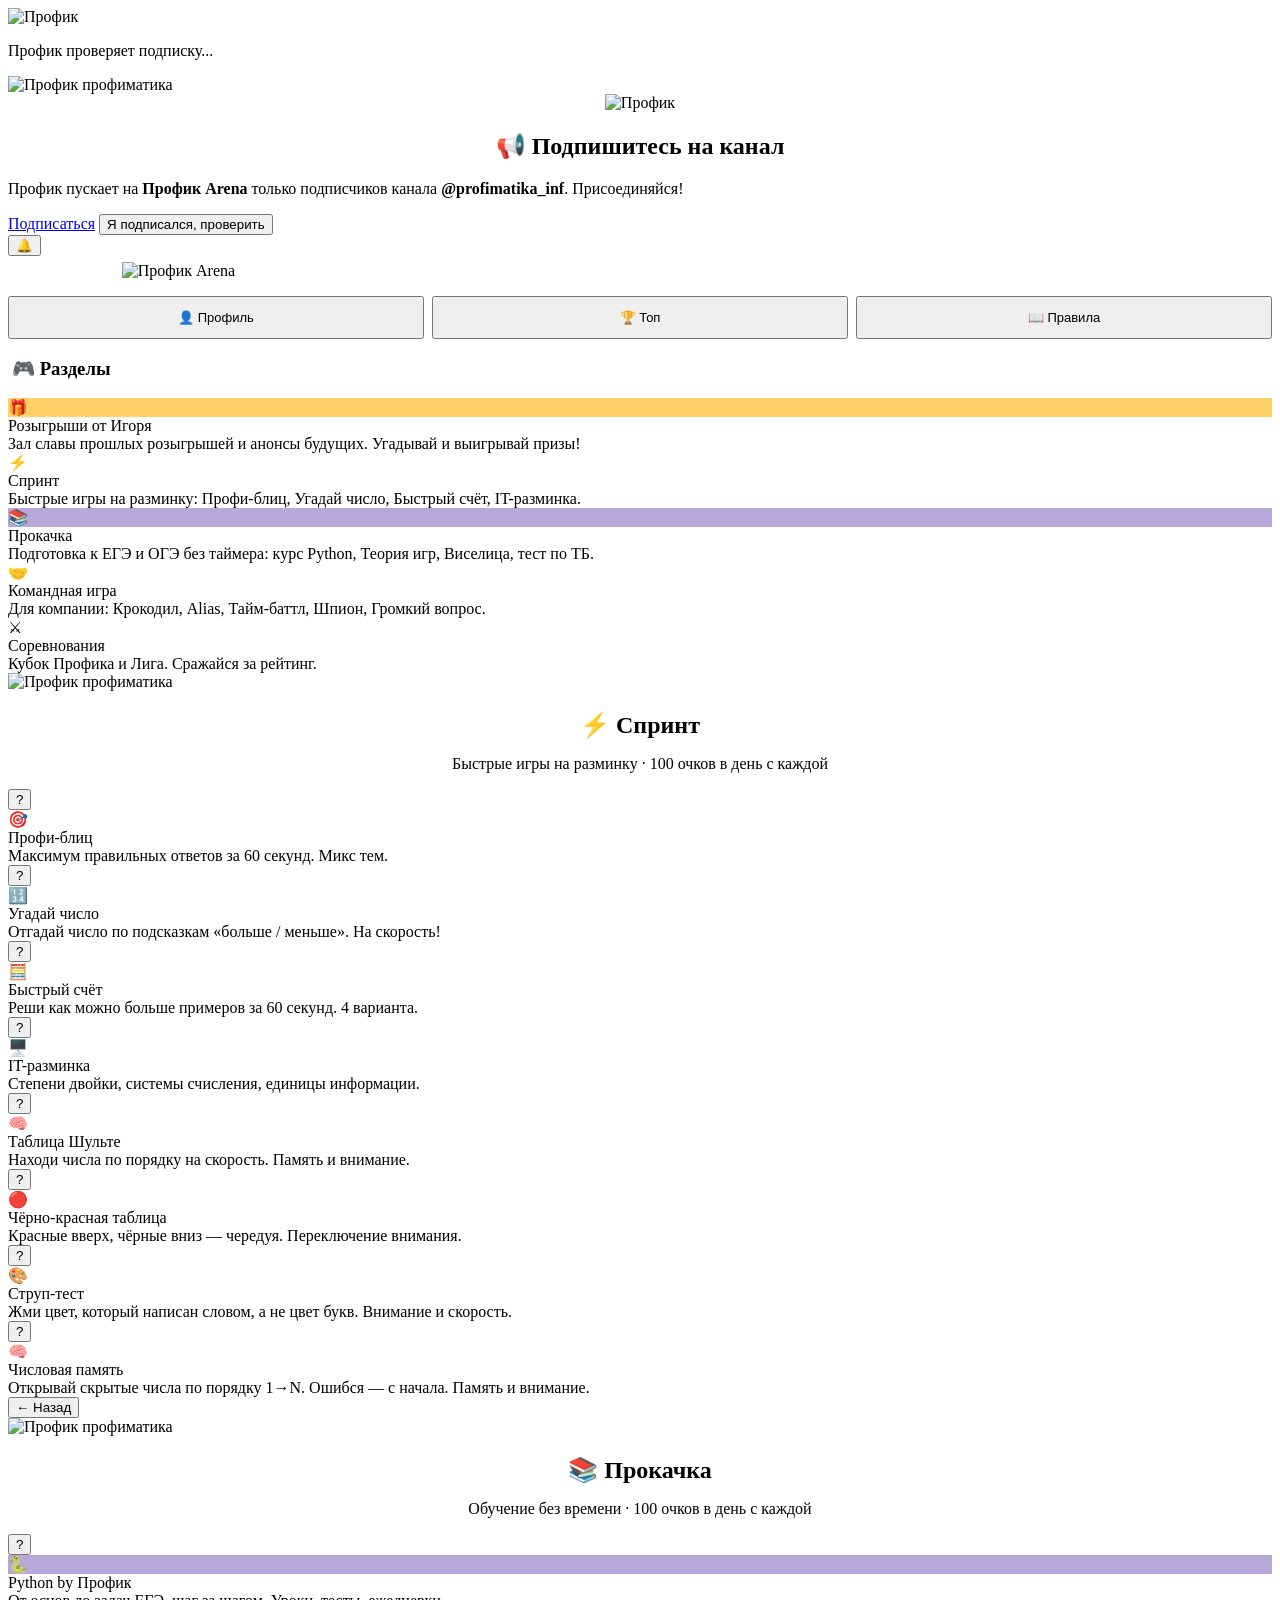
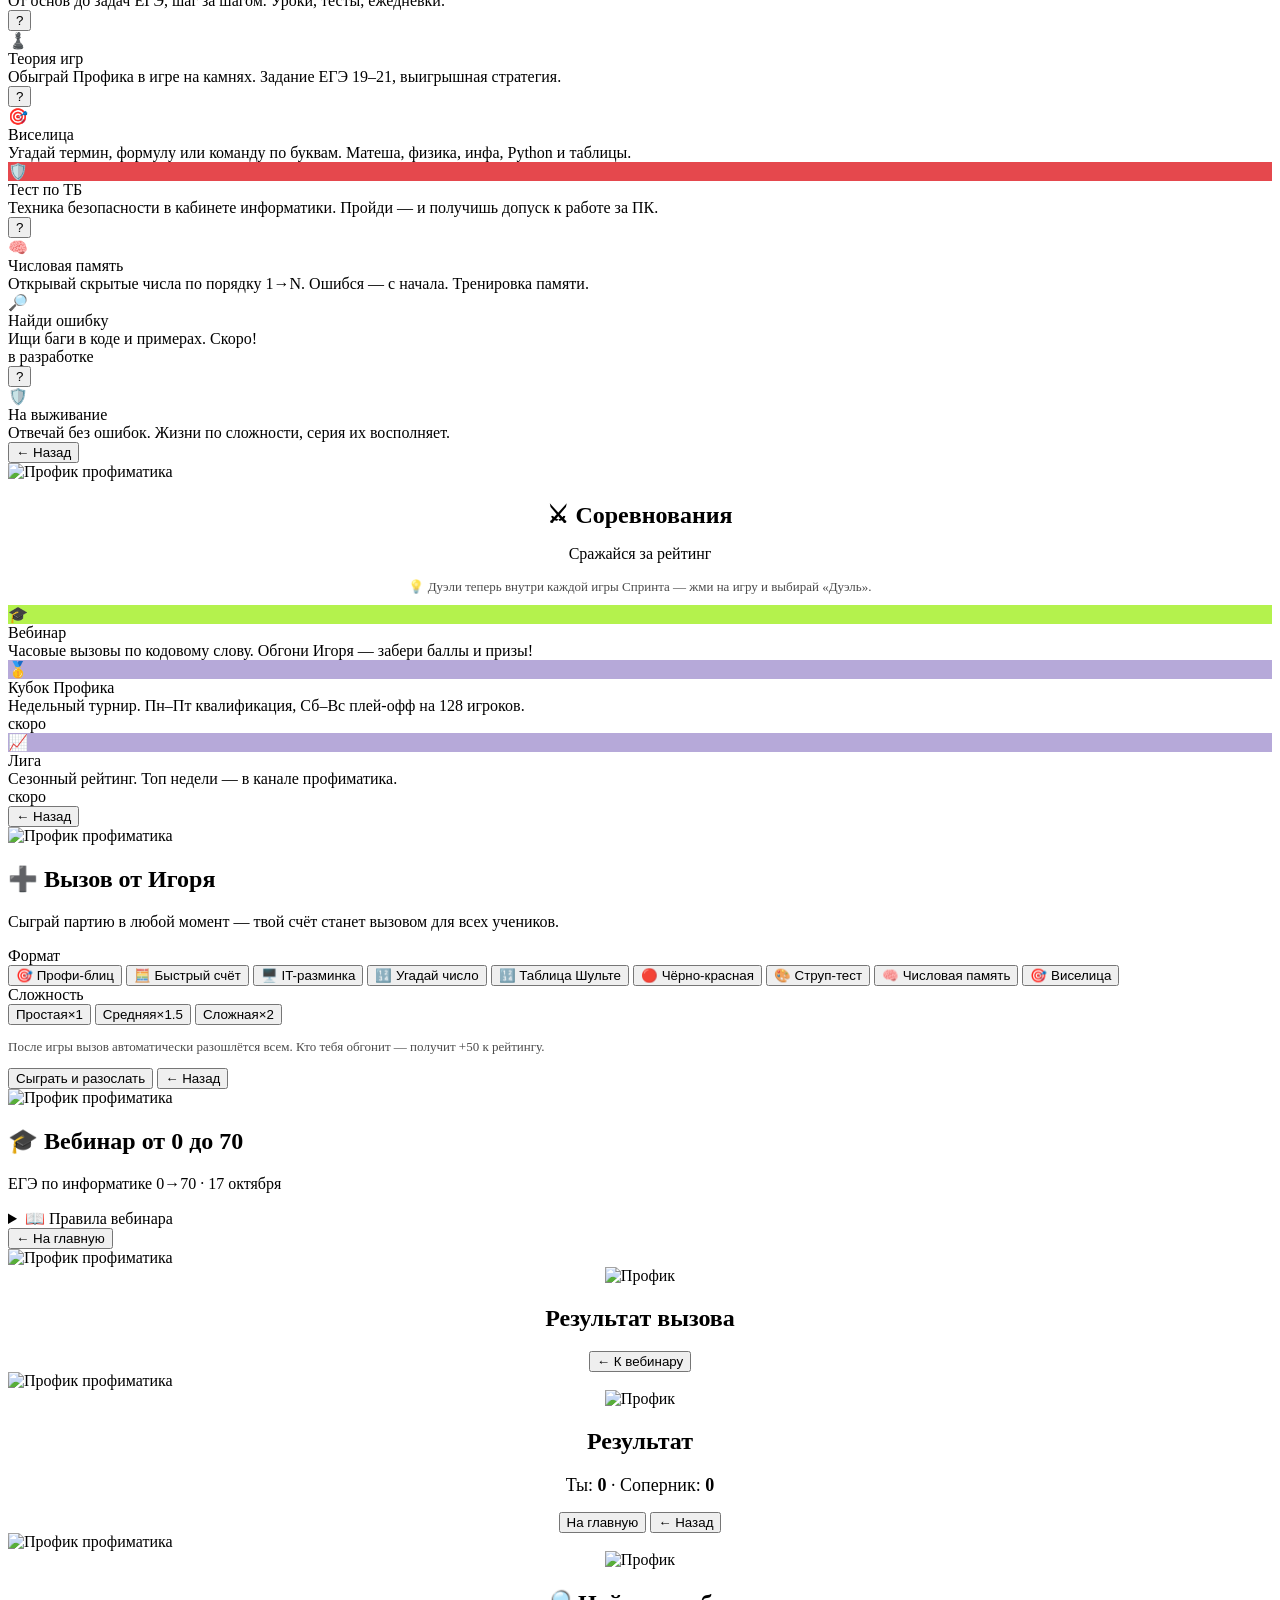
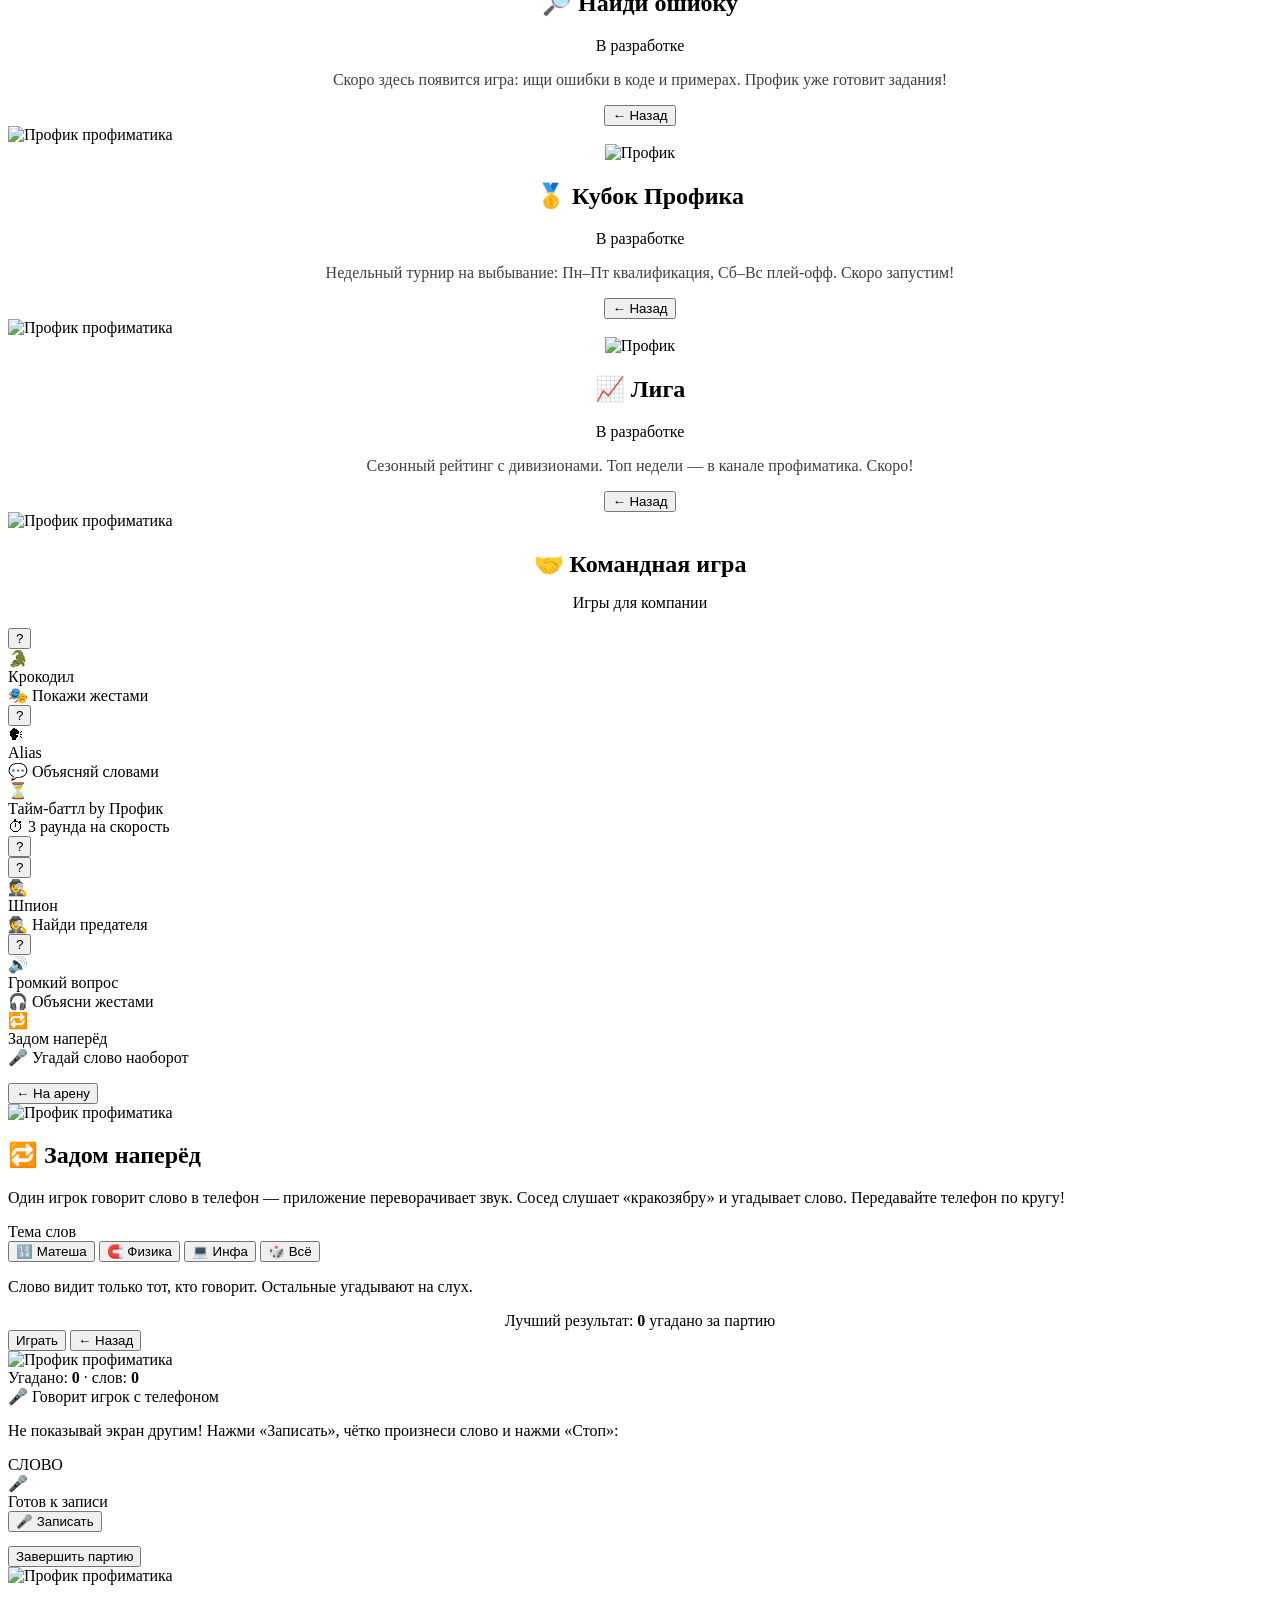
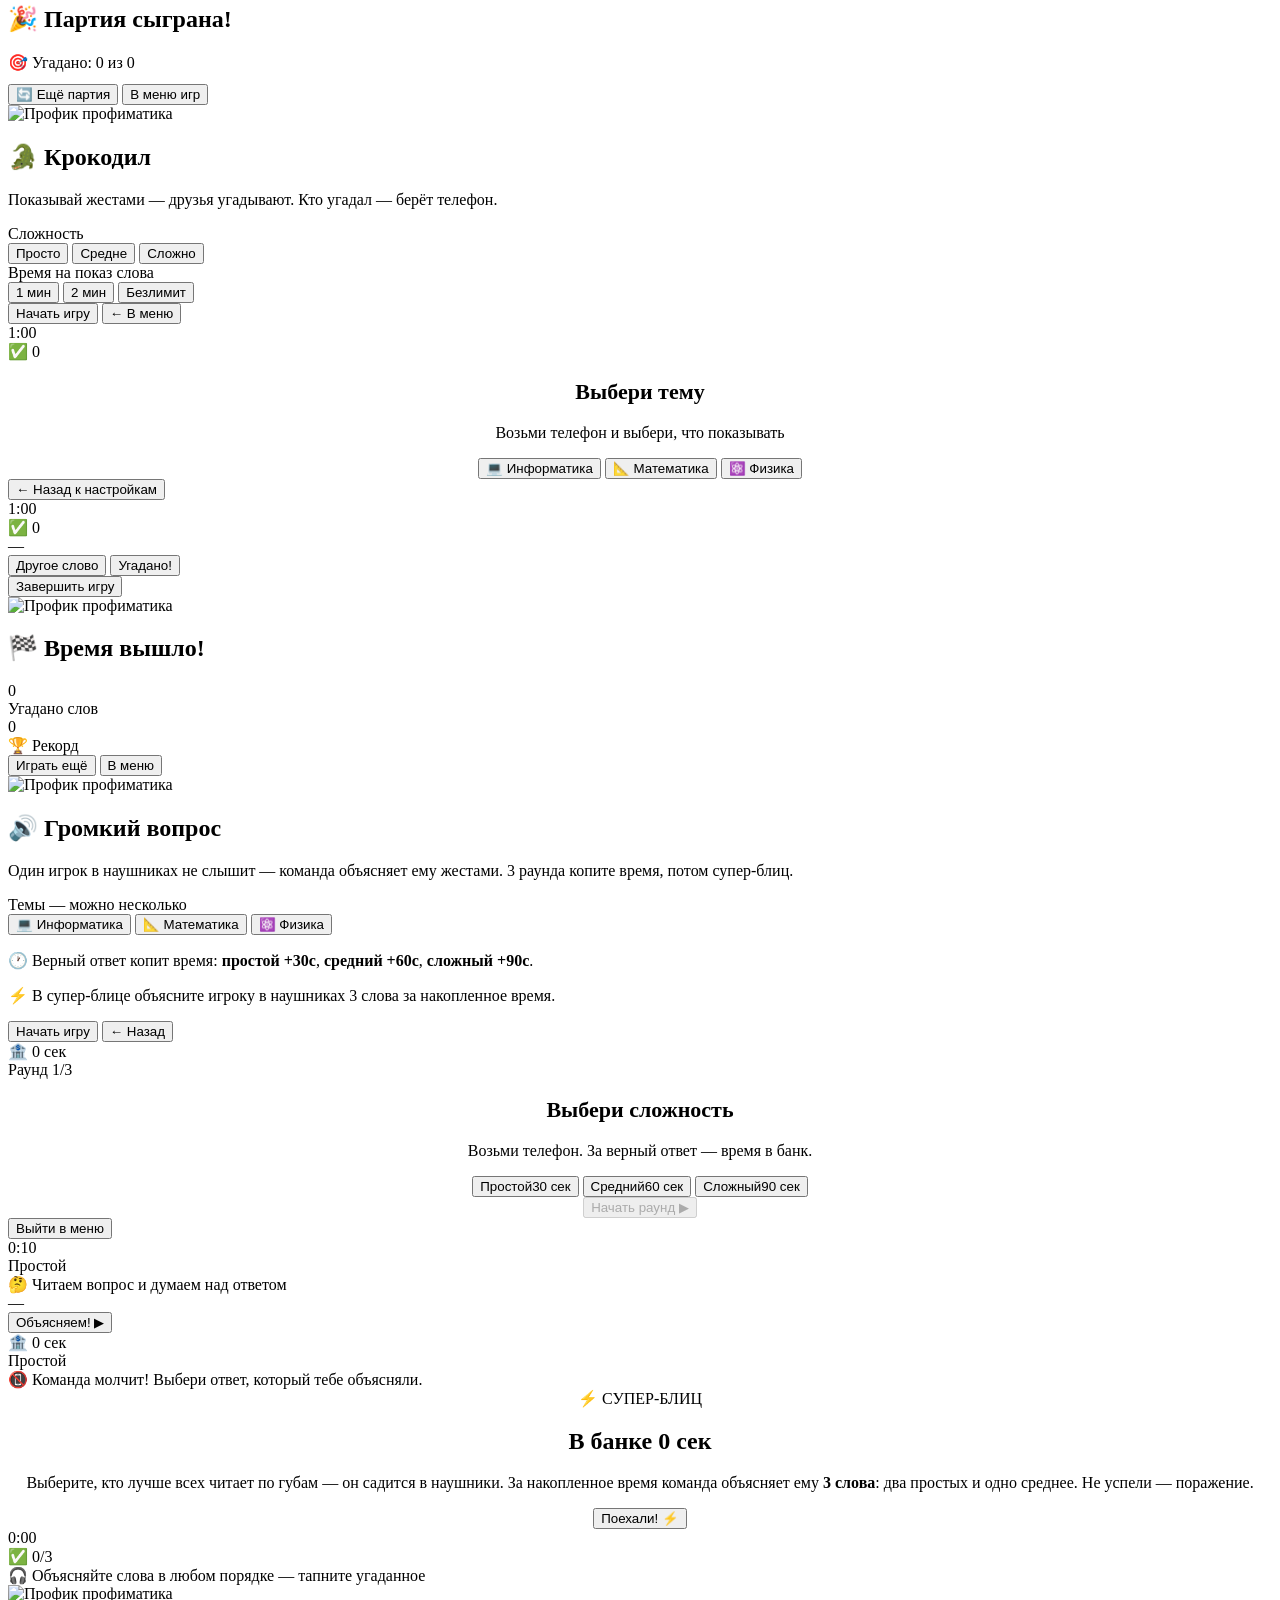
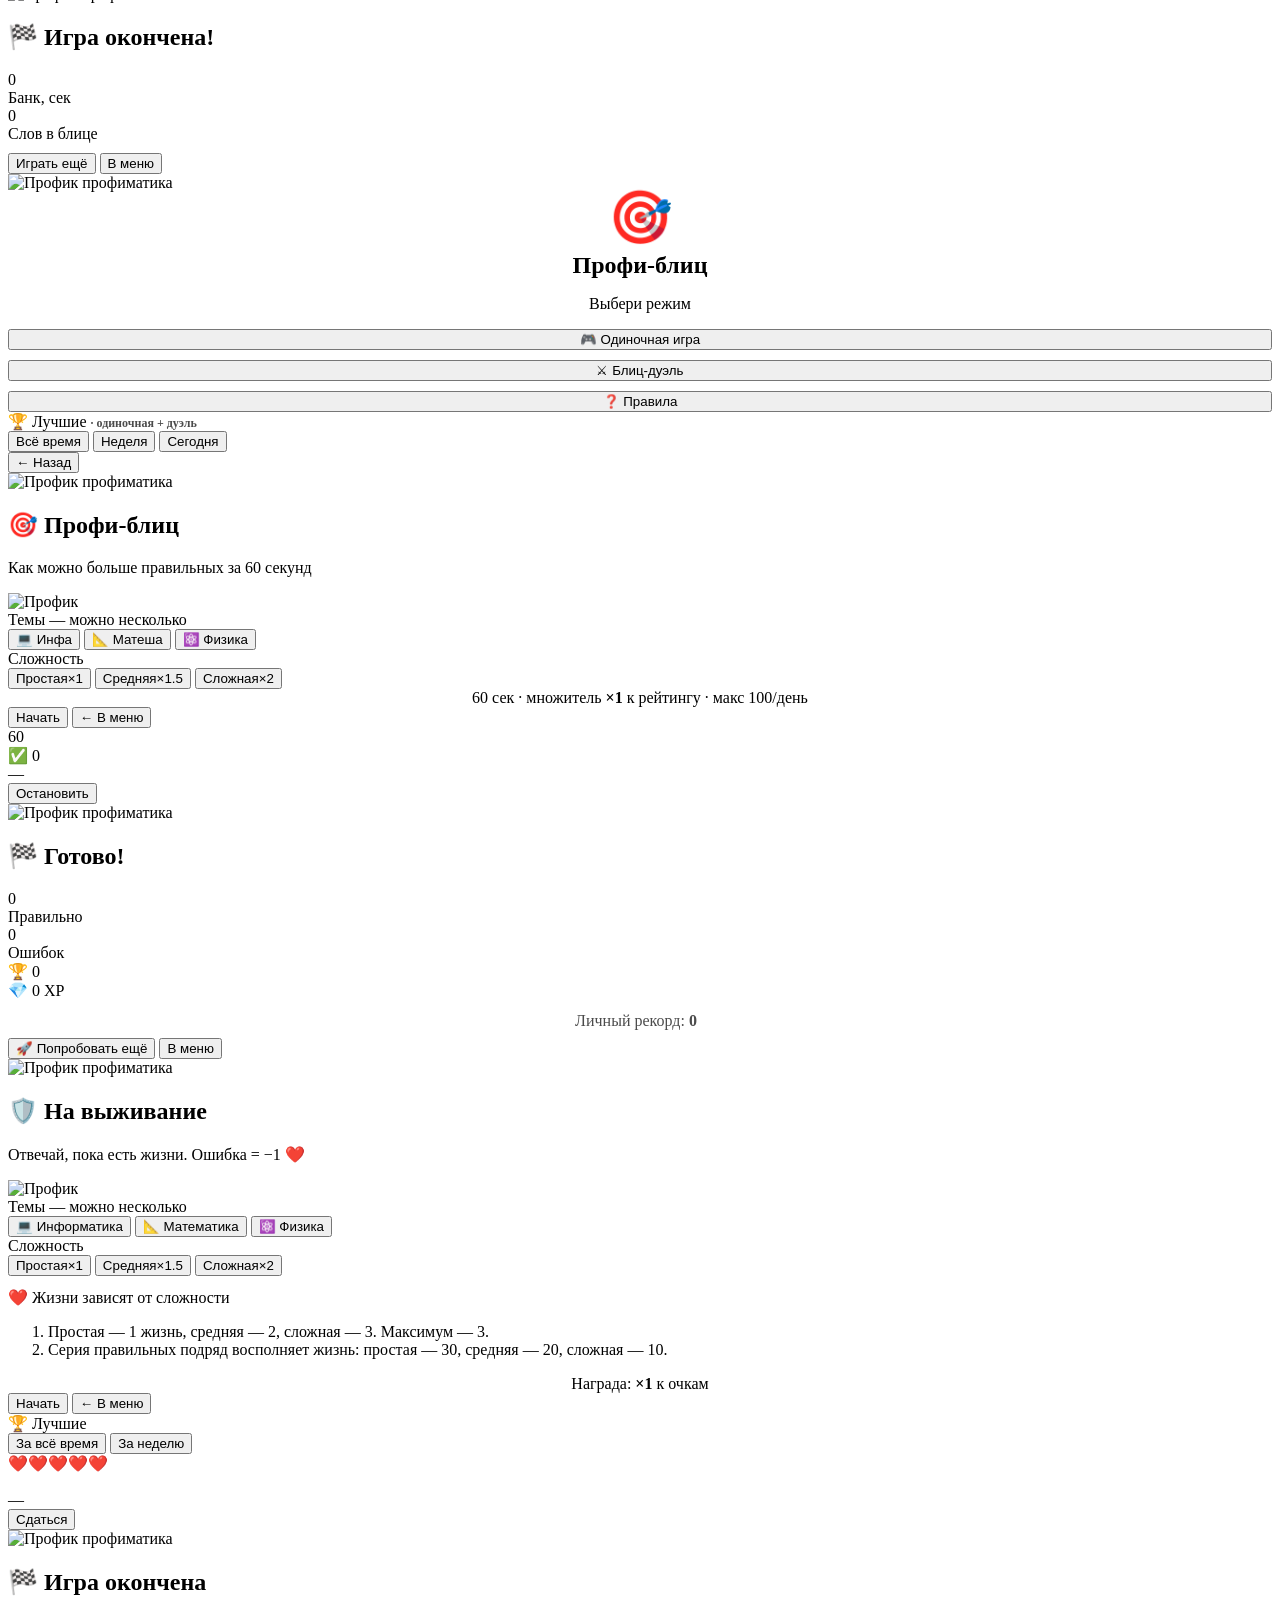
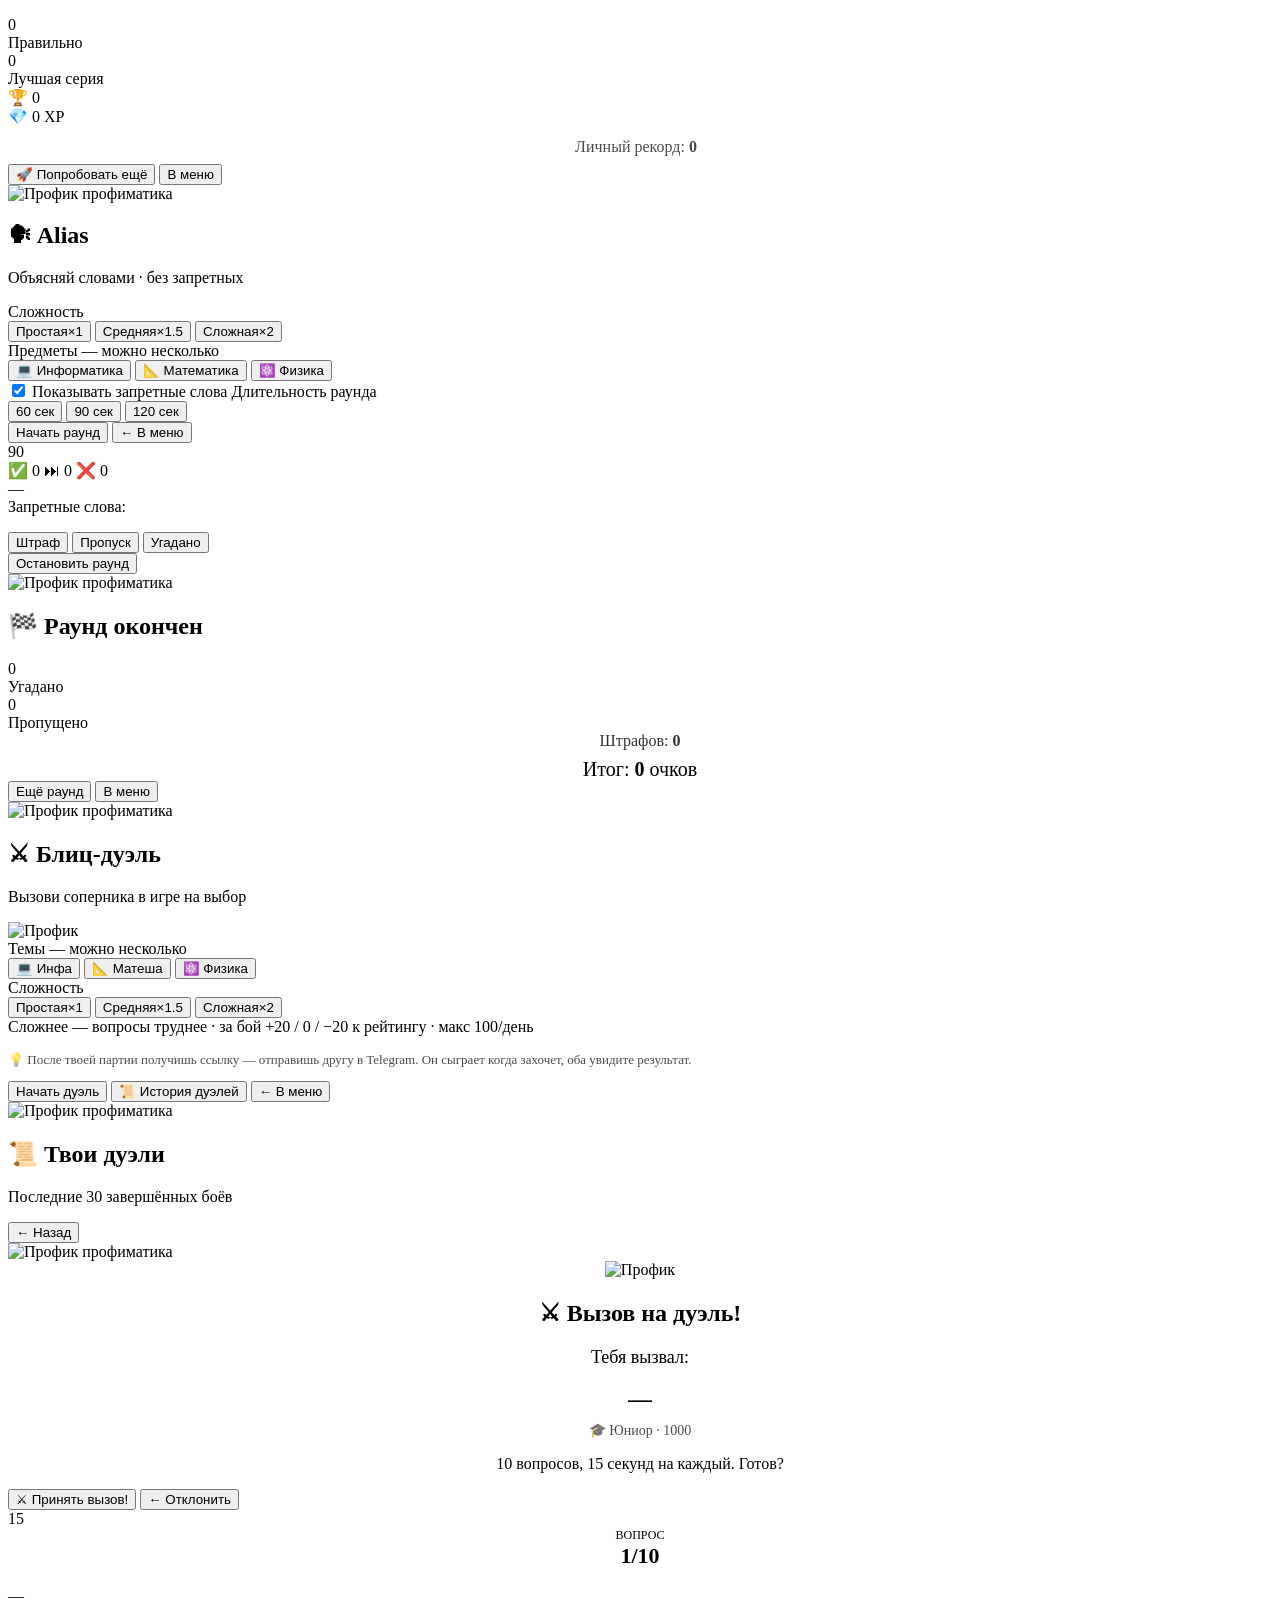
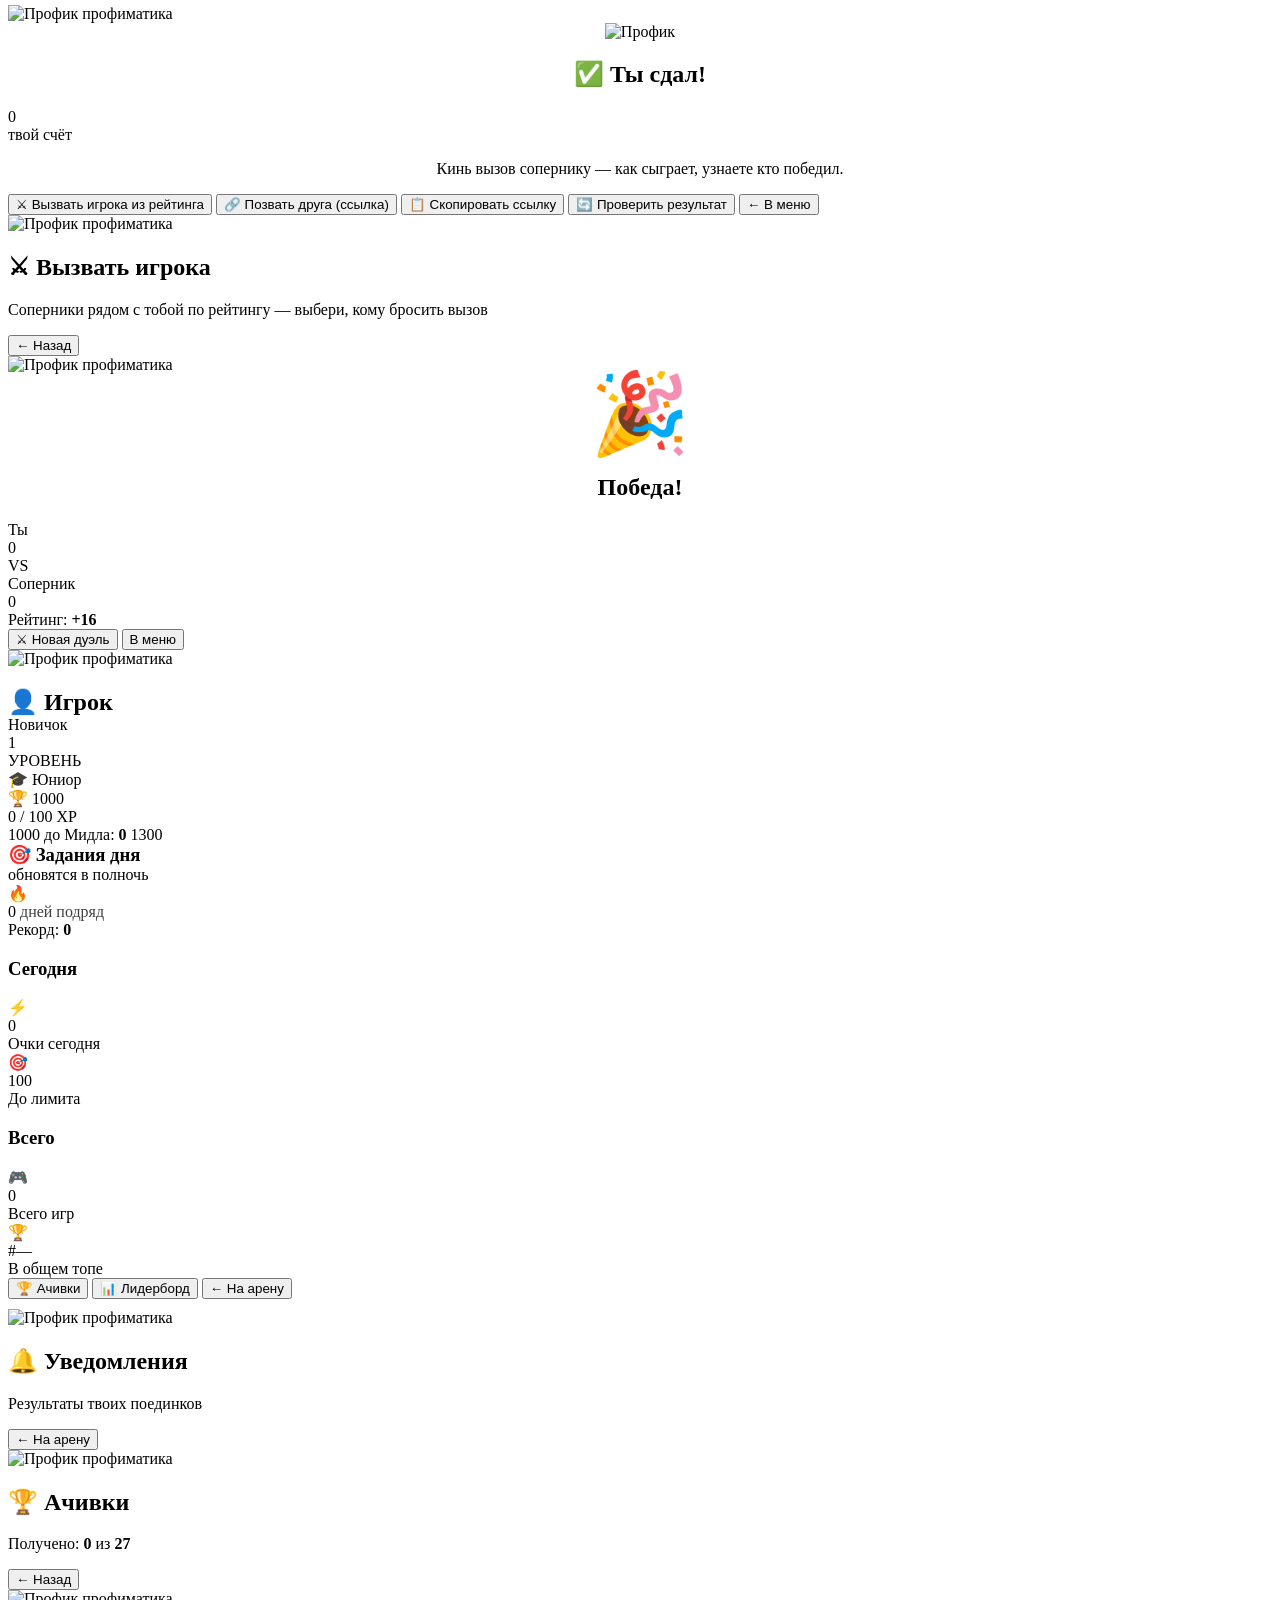
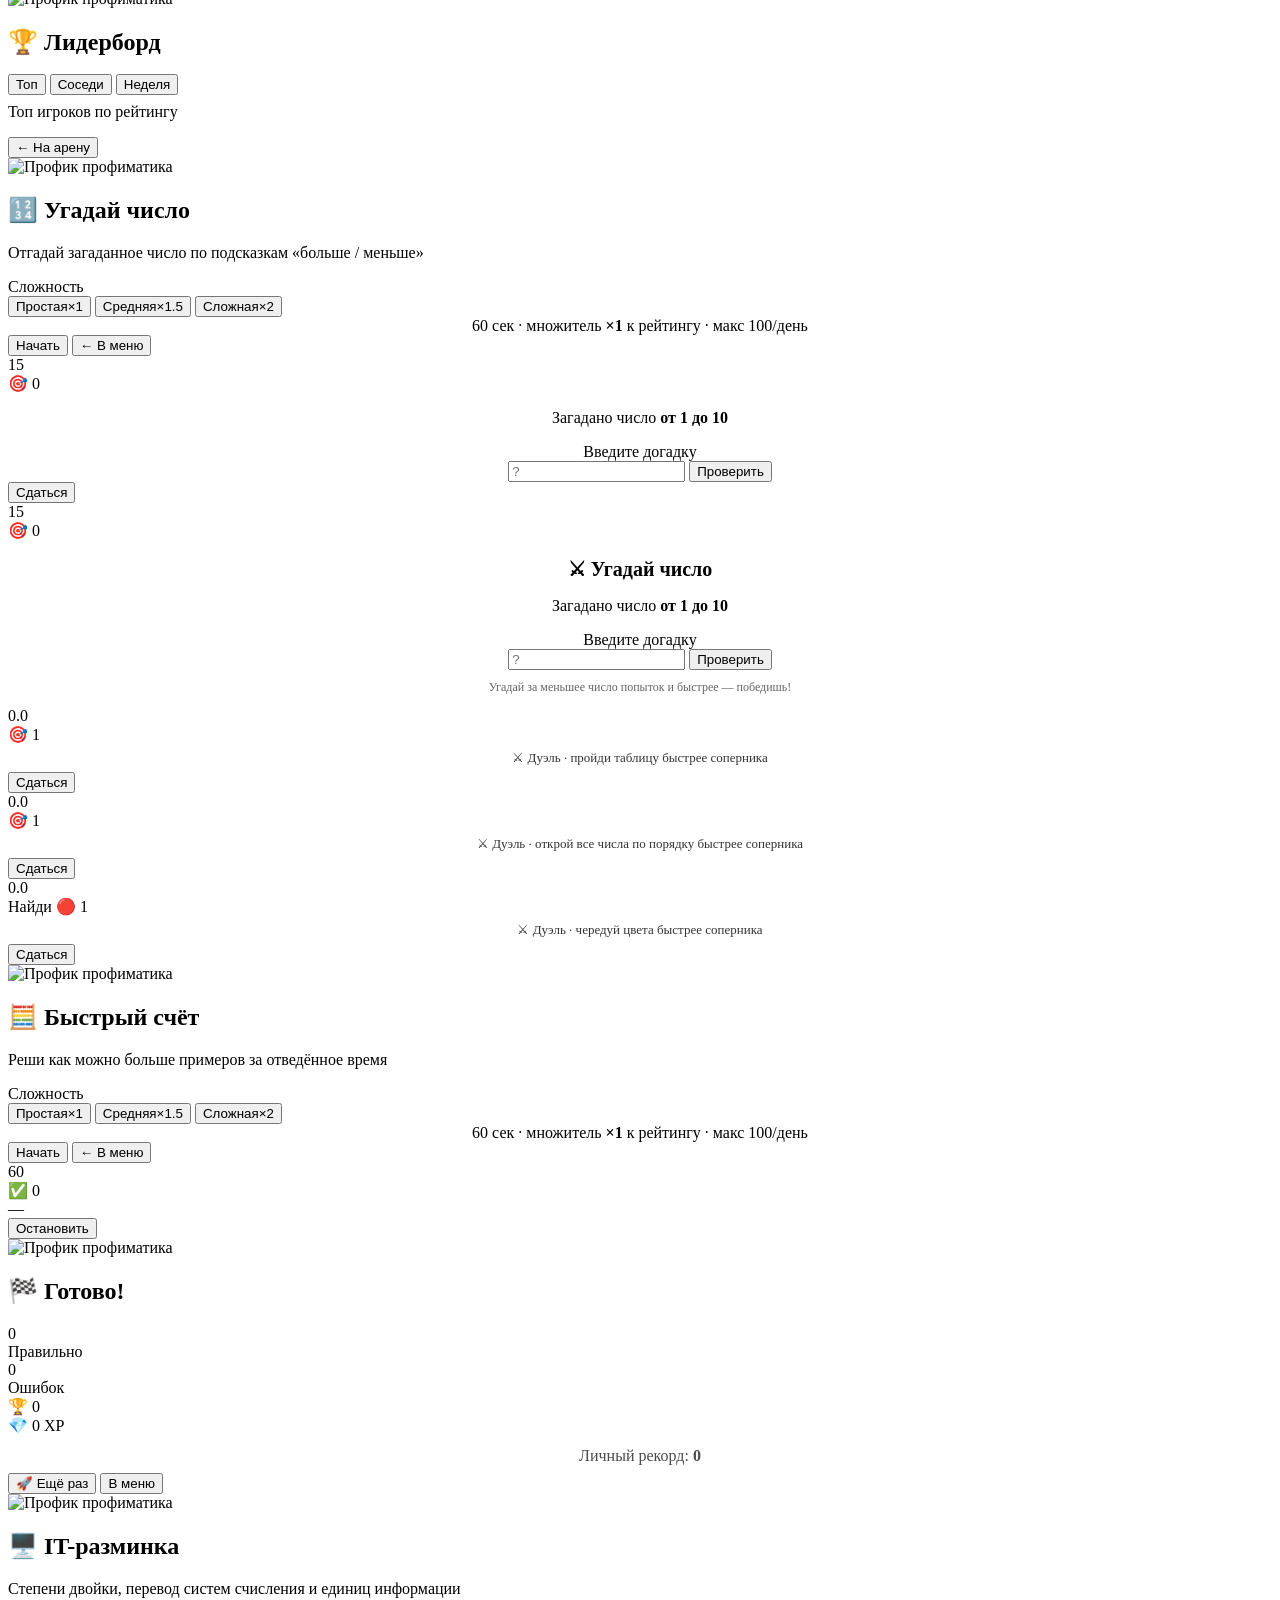
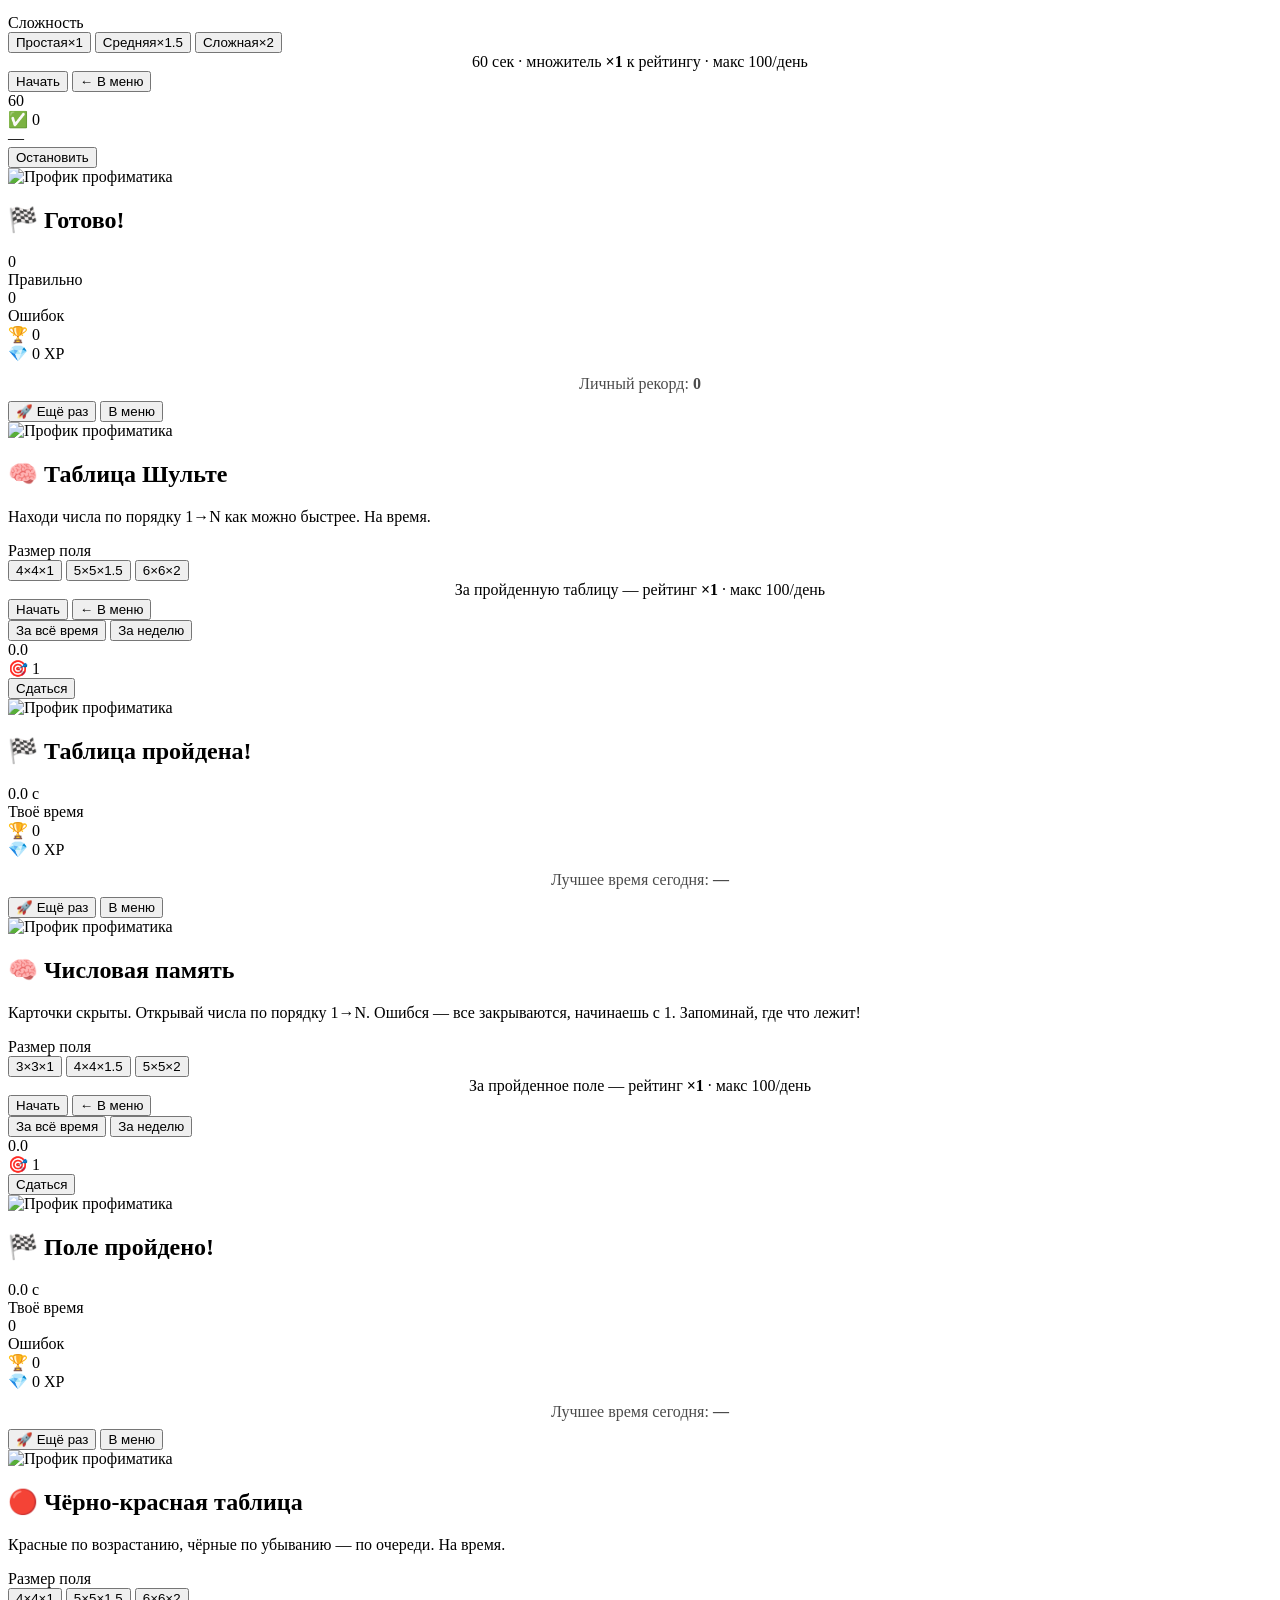
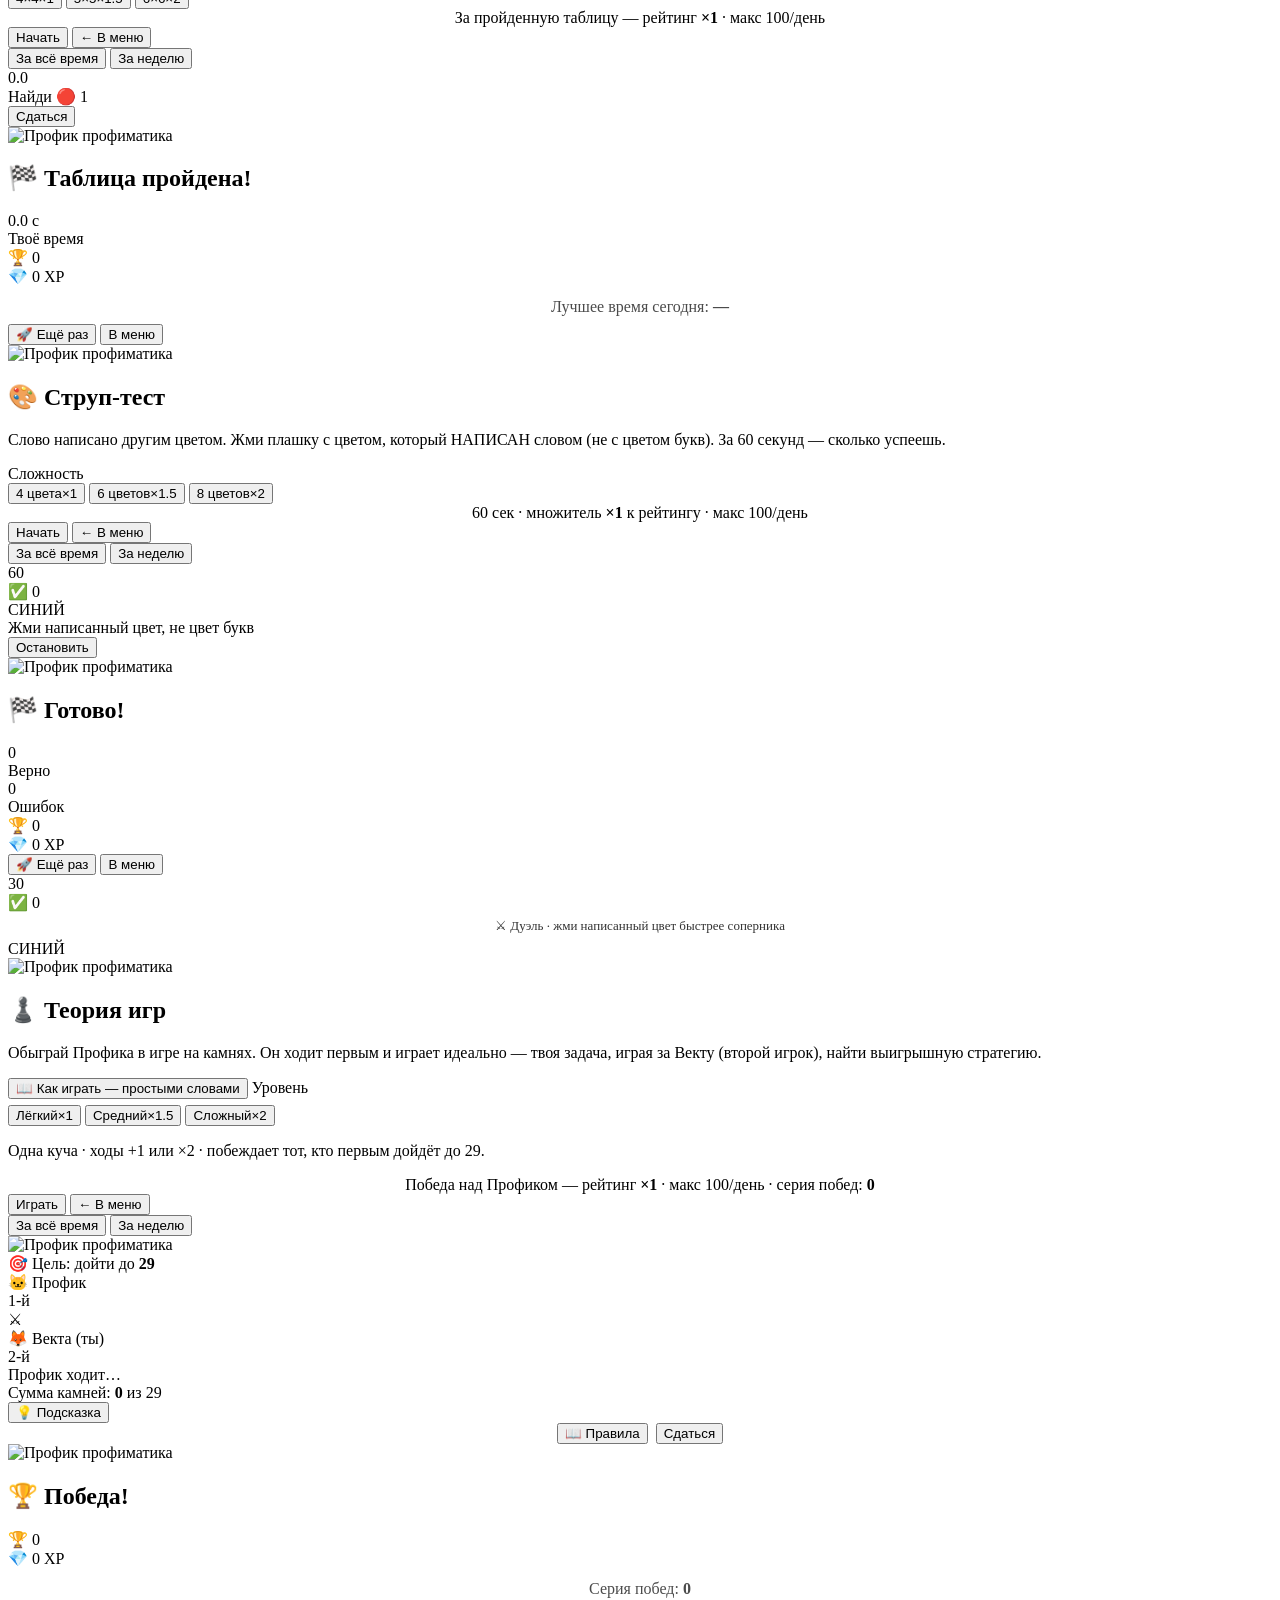
==== commit bcc8ab59: "Вебинар завершён: убран баннер и карточка с главной; результаты (победители + призёры) перенесены в " ====
--- a/frontend/index.html
+++ b/frontend/index.html
@@ -5,7 +5,7 @@
 <meta name="viewport" content="width=device-width, initial-scale=1.0, viewport-fit=cover">
 <title>Профик Arena</title>
 <script async src="https://telegram.org/js/telegram-web-app.js"></script>
-<link rel="stylesheet" href="/style.css?v=103">
+<link rel="stylesheet" href="/style.css?v=105">
 </head>
 <body>
 
@@ -124,13 +124,6 @@
 
   <h3 style="padding-left:4px;" id="modes-anchor">🎮 Разделы</h3>
   <div class="games-grid">
-    <div class="game-card" data-game="webinar" style="border:2px solid var(--brand-lime);">
-      <div class="icon" style="background:#B4F24D;">🎓</div>
-      <div class="info">
-        <div class="title">Вебинар от 0 до 70</div>
-        <div class="desc">Игровые вызовы прямо в эфире: обгони Игоря и забери призы. Вход по кодовому слову с экрана.</div>
-      </div>
-    </div>
     <div class="game-card" data-game="giveaway">
       <div class="icon" style="background:#FFD166;">🎁</div>
       <div class="info">
@@ -415,11 +408,11 @@
     <details class="wb-rules">
       <summary>📖 Правила вебинара</summary>
       <div class="wb-rules-body">
-        <p>🎬 Во время вебинара Игорь запускает <b>вызовы</b> (примерно раз в час, больше 10 за эфир). В каждом — игра на скорость.</p>
+        <p>🎬 Во время вебинара Игорь запускает <b>вызовы</b> (примерно раз в час, больше 10 за эфир). В каждом — одна из игр приложения.</p>
         <p>🔑 Чтобы играть, впиши <b>кодовое слово</b> — оно показывается на экране вебинара и <b>своё у каждого вызова</b>. Так что смотри эфир, чтобы не пропустить!</p>
         <p>1️⃣ На каждый вызов — <b>одна попытка</b>, и на игру даётся <b>10 минут</b> с момента запуска. Успей сыграть, пока вызов открыт!</p>
-        <p>⚡ Задача — <b>обогнать Игоря и сделать это быстрее всех</b>.</p>
-        <p>🏅 Баллы за вызов: самый быстрый из обошедших — <b>100</b>, дальше 90 / 80 / 70 и так далее (−10 за место, минимум 10). Сыграл, но не обогнал — <b>+5 за попытку</b>. Баллы копятся весь вебинар.</p>
+        <p>⚡ Задача — <b>обогнать Игоря</b>: в играх на время — пройти быстрее, в играх на ответы — дать больше правильных.</p>
+        <p>🏅 Баллы за вызов: лучший из обошедших — <b>100</b>, дальше 90 / 80 / 70 и так далее (−10 за место, минимум 10). Сыграл, но не обогнал — <b>+5 за попытку</b>. Баллы копятся весь вебинар.</p>
         <p>🏆 В конце — итоговый топ. <b>Топ-3</b> получают месяц курса (тариф «Стандарт»). Остальным участникам — <b>сертификаты OZON / Золотое Яблоко</b> (количество зависит от числа участников).</p>
       </div>
     </details>
@@ -3170,6 +3163,6 @@
 </div>
 
 <script src="/hangman-words.js?v=2"></script>
-<script src="/script.js?v=120"></script>
+<script src="/script.js?v=127"></script>
 </body>
 </html>
